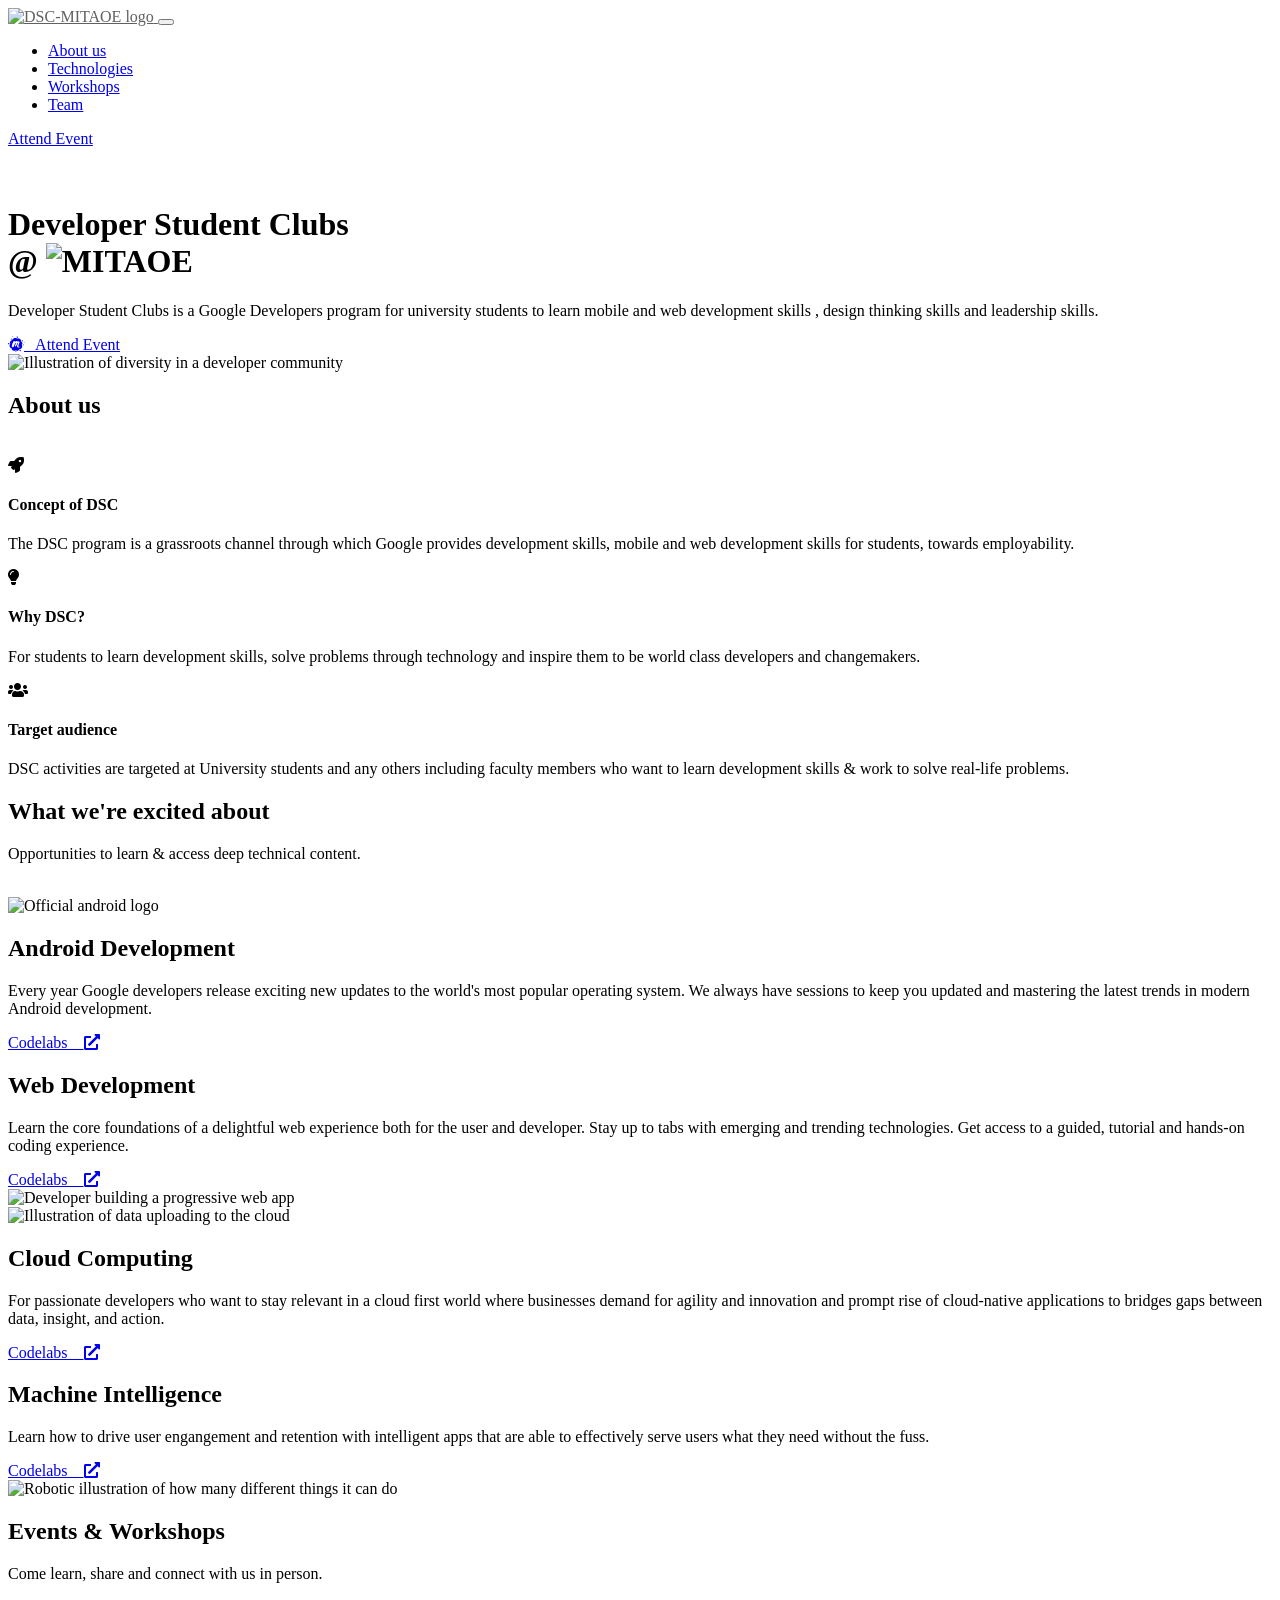
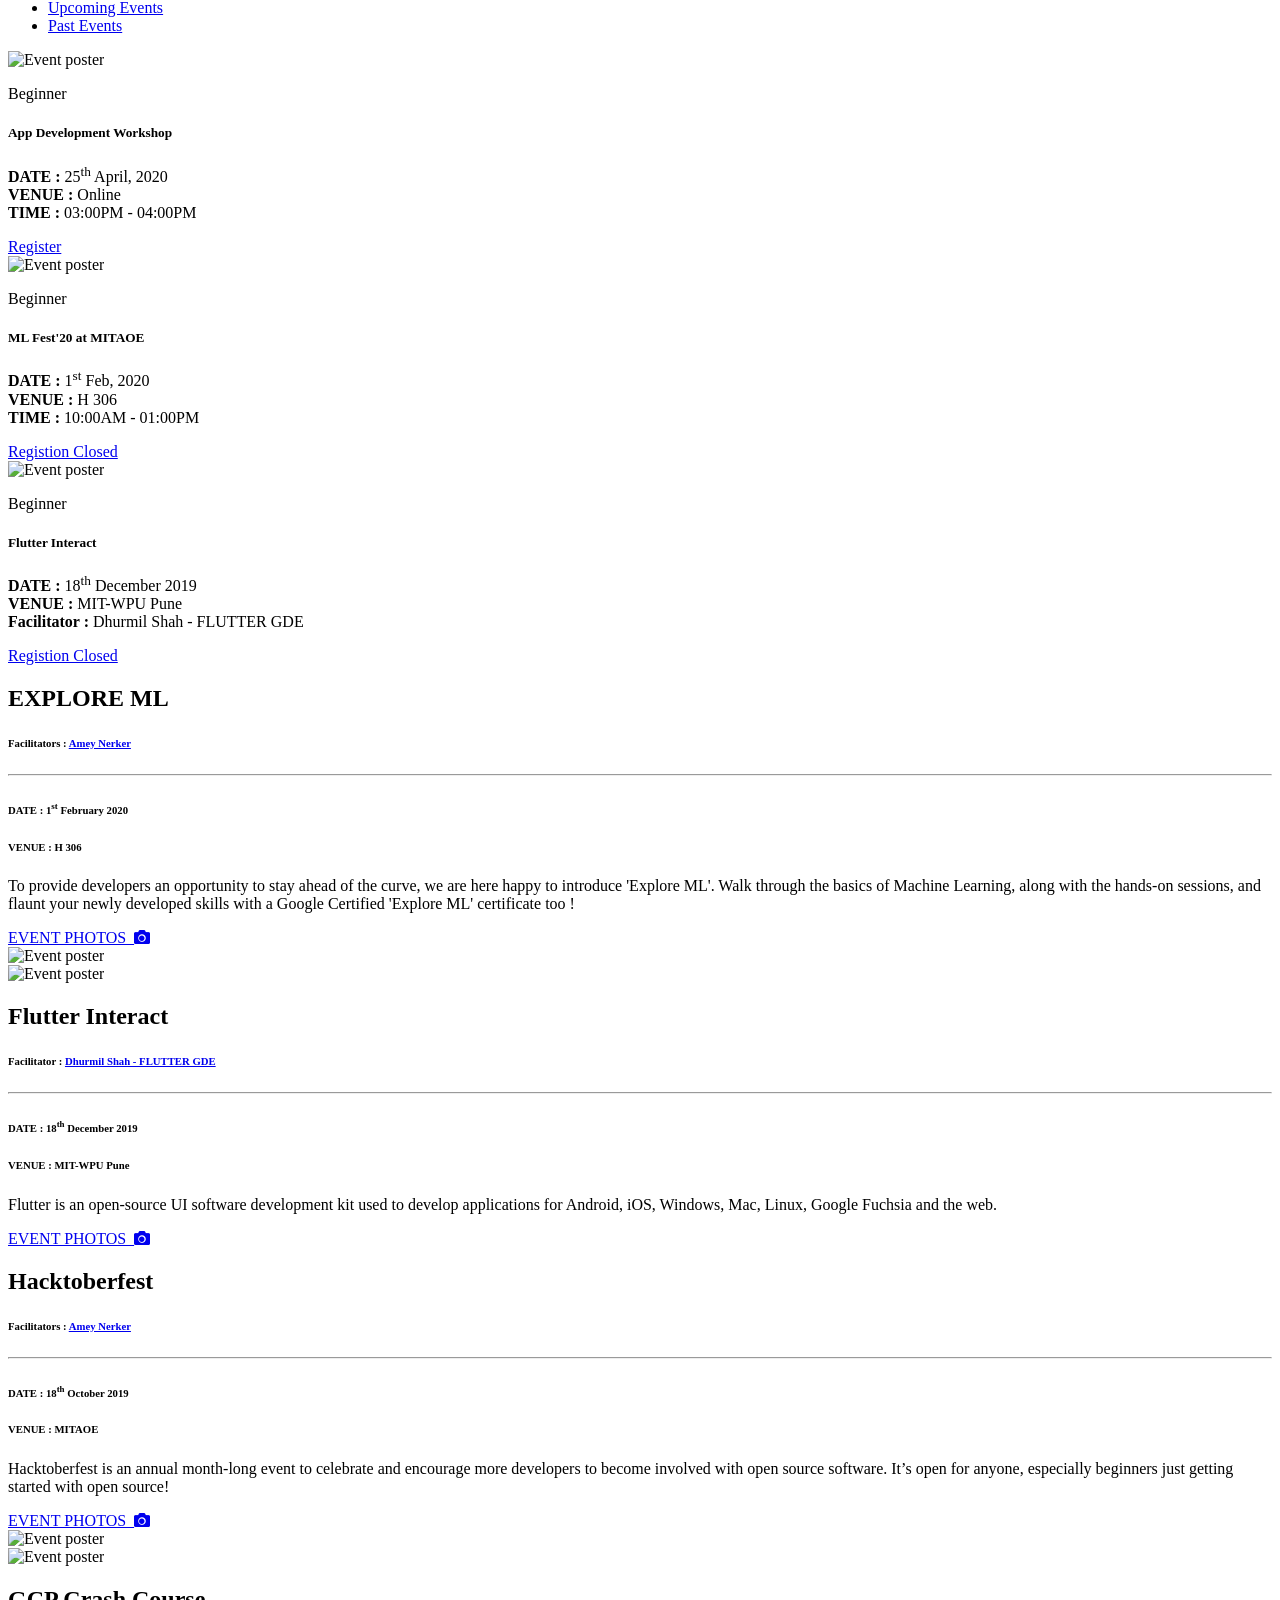
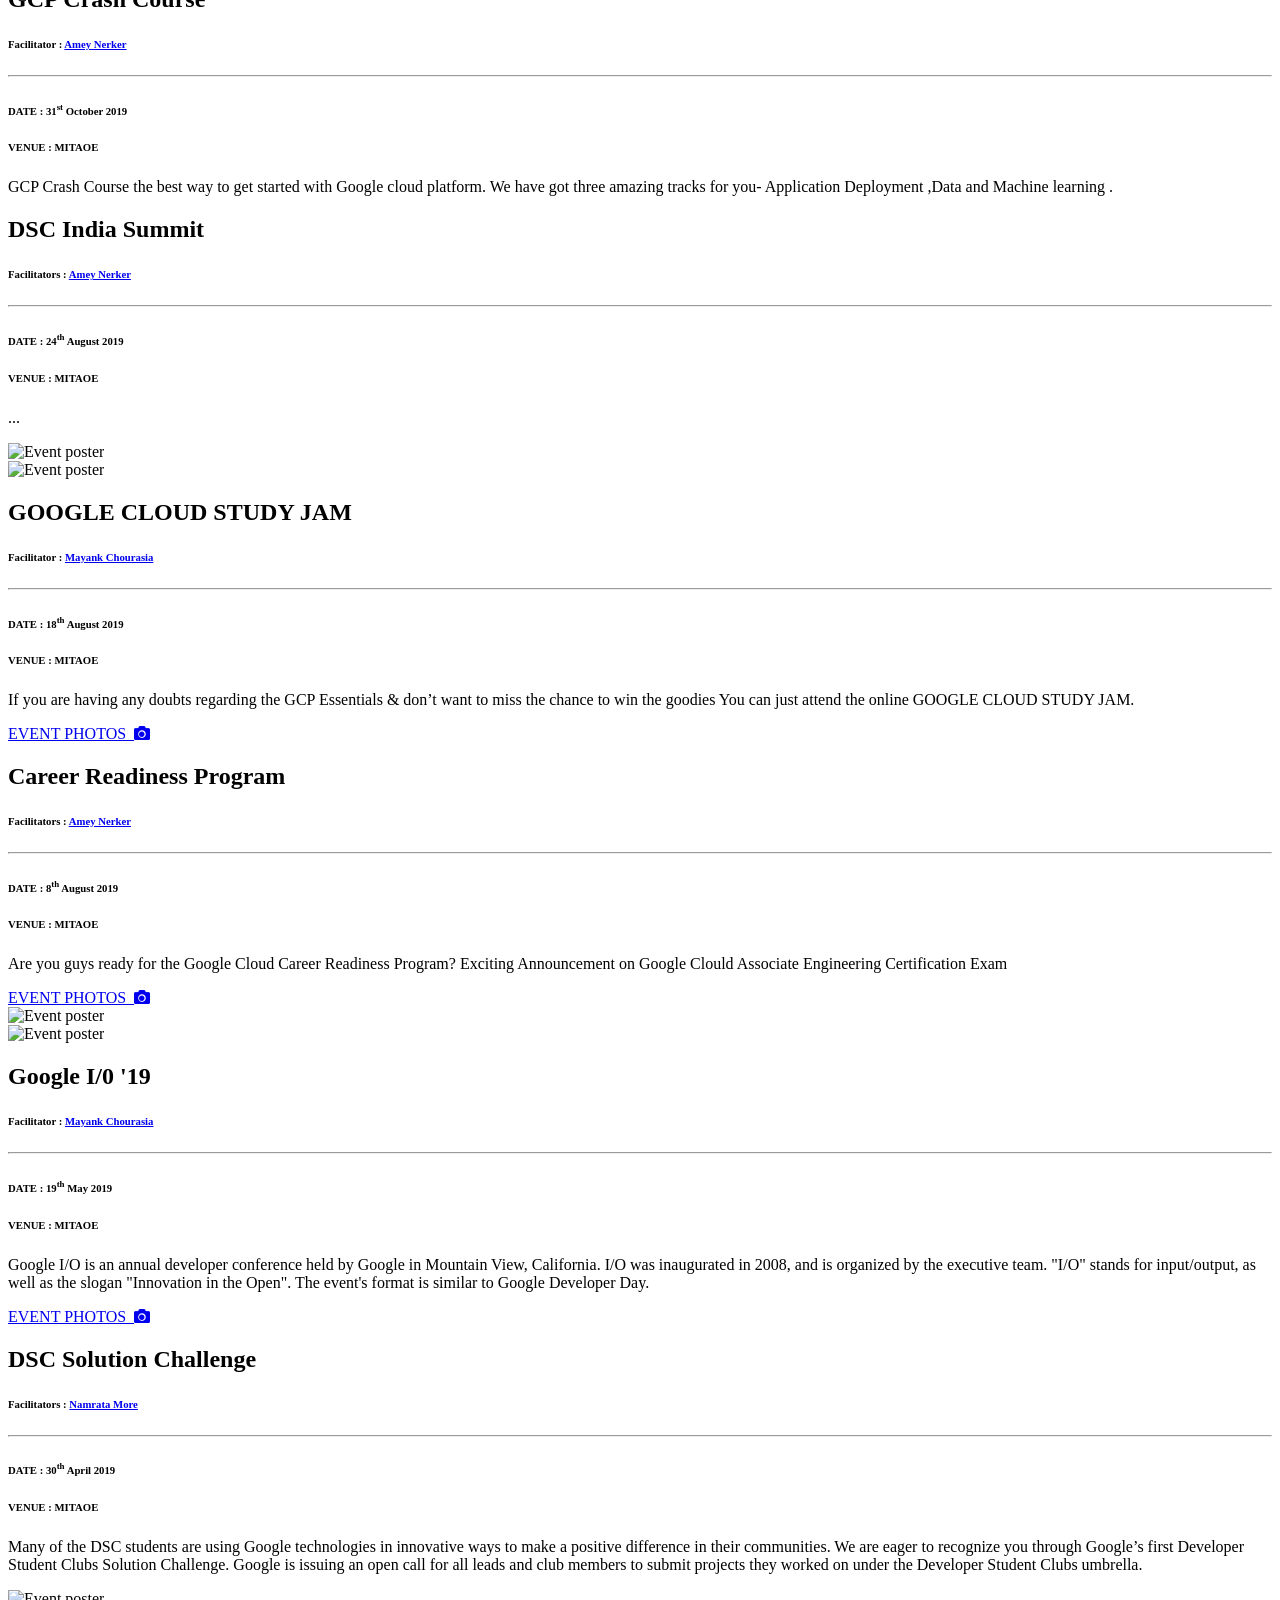
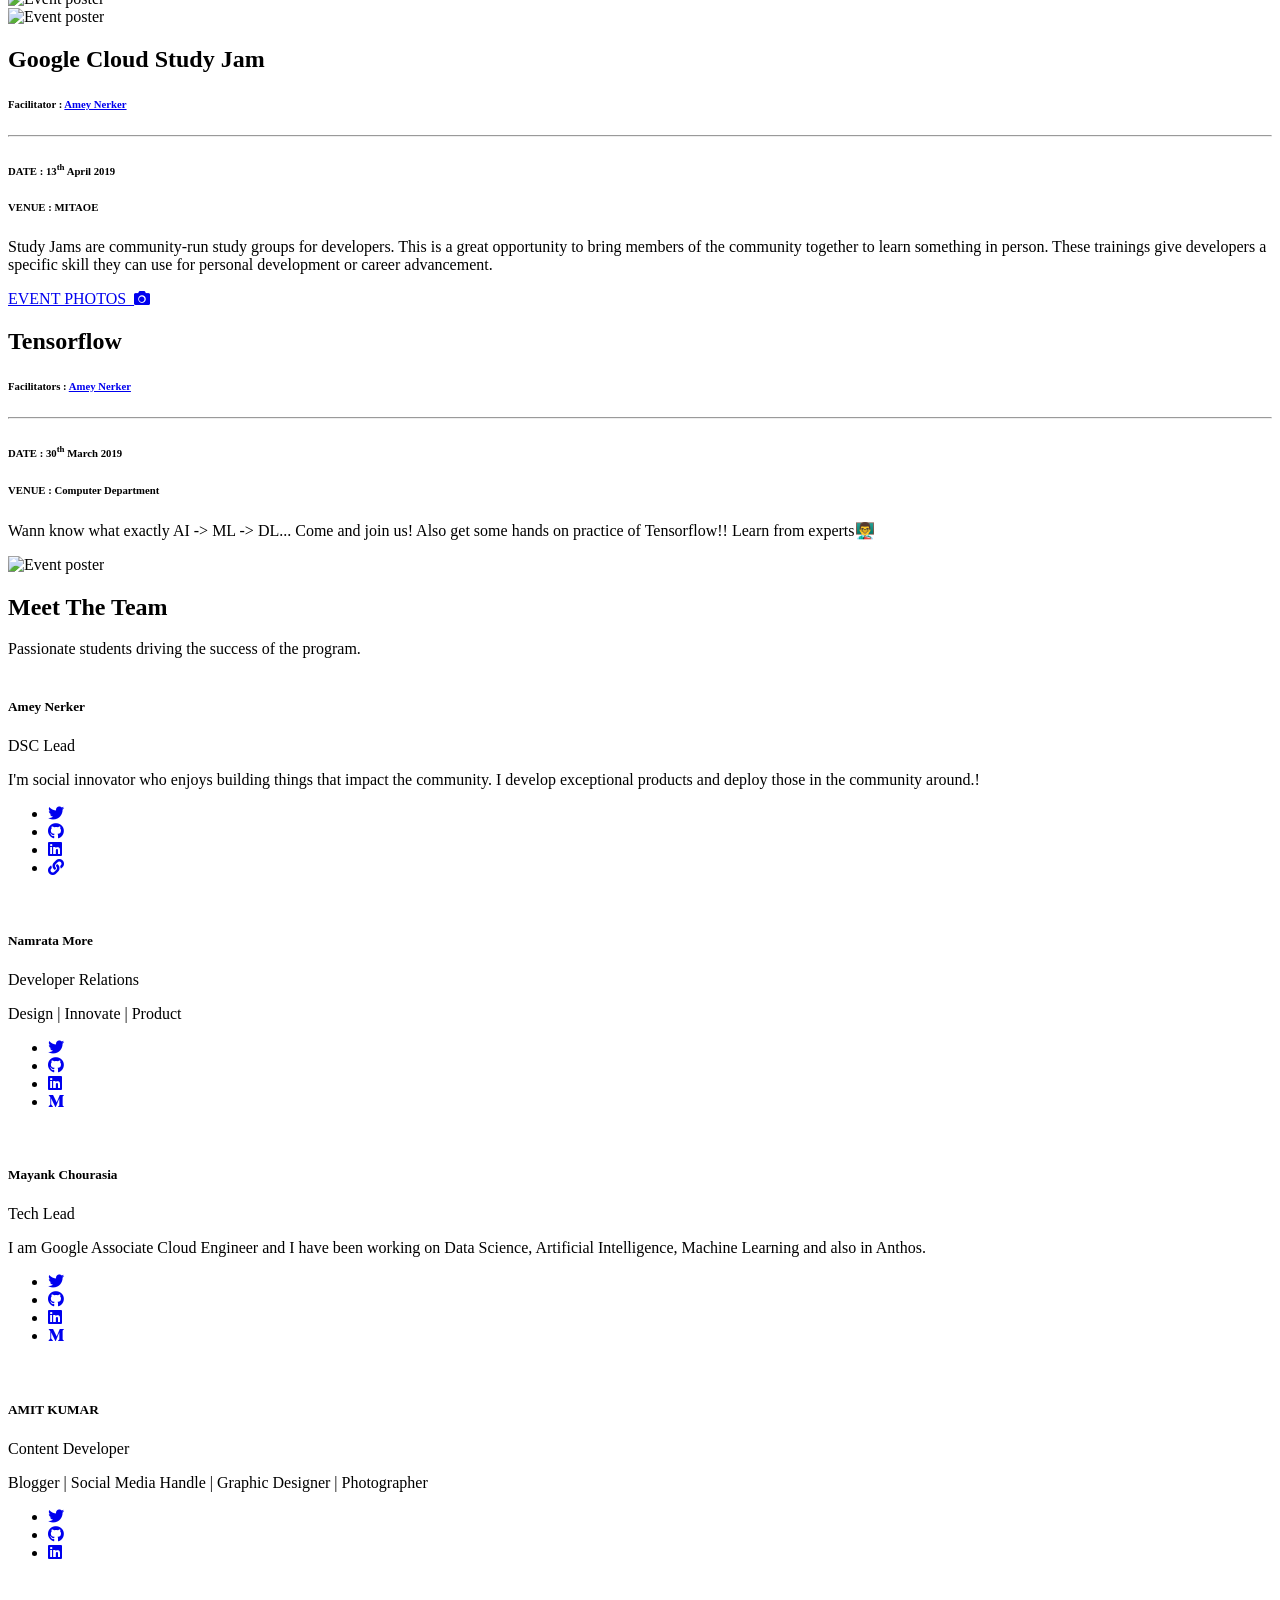
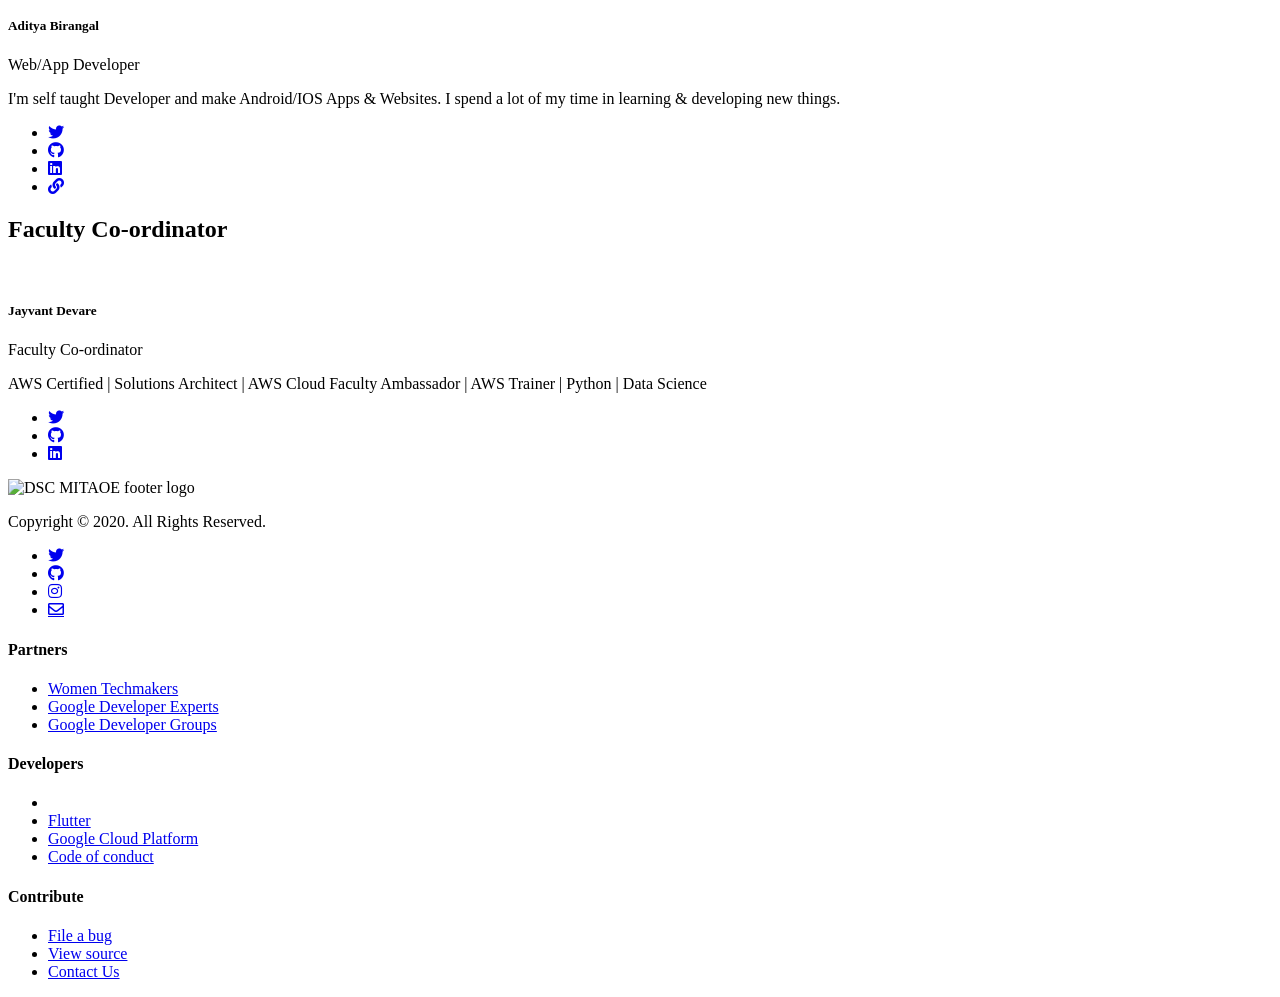
==== index.html @ f7f891f9 "Update index.html" ====
<!DOCTYPE html>
<html lang="en">
<head>
    <meta charset="UTF-8">
    <meta http-equiv="X-UA-Compatible" content="ie=edge">
    <title>DSC - MITAOE</title>
    <meta name="viewport" content="width=device-width, initial-scale=1.0">
    <meta name="author" content="DSC MITAOE"/>
    <meta name="description"
          content="Developer Student Clubs (DSC) is a Google Developers program for university students to learn mobile and web development skills.">
    <meta name="keywords"
          content="dsc, MITAOE, google developers, DSC MITAOE"/>
    <link href="css/ionicons.min.css" rel="stylesheet">
    <link rel="manifest" href="manifest.json">
    <meta name="theme-color" content="#2F5BE7"/>
    <link rel="apple-touch-icon" sizes="144x144" href="/images/apple-touch-icon.png">
    <link rel="icon" type="image/png" sizes="32x32" href="/images/favicon-32x32.png">
    <link rel="icon" type="image/png" sizes="16x16" href="/images/favicon-16x16.png">
    <link rel="manifest" href="manifest.json"/>
    <link rel="mask-icon" href="/images/safari-pinned-tab.svg" color="#00a300">
    <link rel="shortcut icon" href="/images/favicon.ico">
    <meta name="msapplication-TileColor" content="#2d89ef">
    <meta name="msapplication-config" content="/images/browserconfig.xml">
    <meta name="theme-color" content="#ffffff">
    <link rel="stylesheet" href="css/responsive.css">
    <link rel="stylesheet" href="css/owl.carousel.min.css">
    <link rel="stylesheet" href="css/bootstrap.min.css">
    <link rel="dns-prefetch" href="https://docs.google.com">
    <link href="https://fonts.googleapis.com/css?family=Noto+Sans|Roboto:300,400,500,700" rel="stylesheet">
    <link href='https://fonts.googleapis.com/css?family=Google+Sans:400,500,700|Material+Icons' rel='stylesheet' type='text/css'>
    <link rel="stylesheet" href="https://use.fontawesome.com/releases/v5.2.0/css/all.css" integrity="sha384-hWVjflwFxL6sNzntih27bfxkr27PmbbK/iSvJ+a4+0owXq79v+lsFkW54bOGbiDQ" crossorigin="anonymous">
    <link rel="stylesheet" href="css/styles.css">
    <link rel="stylesheet" href="css/responsive.css">


    
<!--ChatBot-->
<script async>(function(w, d) { w.CollectId = "5e8cd6607a347f20caa8775f"; var h = d.head || d.getElementsByTagName("head")[0]; var s = d.createElement("script"); s.setAttribute("type", "text/javascript"); s.setAttribute("src", "https://collectcdn.com/launcher.js"); h.appendChild(s); })(window, document);</script>


</head>

<body class="x-hidden has-sticky-header">
<nav class="navbar navbar-expand-lg fixed-top custom-menu custom-menu__light">
    <div class="container">
        <a class="navbar-brand nav-logo" style="color: #606060" href="index.html">
            <img id="logo_img" data-src="images/DSCMITAOE.png" height="40" class ="nav-logo" alt="DSC-MITAOE logo">
        </a>
        <button class="navbar-toggler" type="button" data-toggle="collapse" data-target="#navbarSupportedContent"
                aria-controls="navbarSupportedContent"
                aria-expanded="false" aria-label="Toggle navigation">
        <span class="menu-icon__circle">
        </span>
            <span class="menu-icon">
          <span class="menu-icon__bar"></span>
          <span class="menu-icon__bar"></span>
          <span class="menu-icon__bar"></span>
        </span>
        </button>
        <div class="collapse navbar-collapse" id="navbarSupportedContent">
            <ul class="navbar-nav ml-lg-auto">
                <li class="nav-item active">
                    <a class="nav-link" href="#overview">About us
                        <span class="sr-only">(current)</span>
                    </a>
                </li>
                <li class="nav-item"><a href="#technologies" class="nav-link">Technologies</a></li>
                <li class="nav-item"><a href="#workshops" class="nav-link">Workshops</a></li>
                <li class="nav-item"><a href="#team" class="nav-link">Team</a></li>
            </ul>
            <div class="custom-menu__right">
                <a href="https://bit.ly/flutterdscmitaoe" class="event-btn" rel="noreferrer" target="_blank">Attend Event</a>
            </div>
        </div>
    </div>
</nav>

<header id="hero" class="hero">
    <div class="container">
        <div class="row align-items-center">
            <div class="col-12 col-sm-6">
                <div class="hero-content">
                    <div class="hero-title__group">
                        <div class="hero-title">
                            <h1 class="zuri"><br>Developer Student Clubs<br>@ <img data-src="images/MIT-LOGO.png" class="img-fluid" alt="MITAOE" width="50%"
                                height="50%"></h1>
                        </div>
                        <div class="Hero--Subtitle">
                            <p class="lead">Developer Student Clubs is a
                                <first-letter>G</first-letter><third-letter>o</third-letter><second-letter>o</second-letter><first-letter>g</first-letter><forth-letter>l</forth-letter><third-letter>e</third-letter>
                                    Developers program for university students to learn<second-letter> mobile </second-letter> and
                                <first-letter>web development skills</first-letter> , <third-letter>design thinking skills</third-letter>
                                and     <forth-letter>leadership skills.</forth-letter>
                            </p>
                        </div>
                    </div>
                    <a href="https://bit.ly/flutterdscmitaoe" class="hero-button" target="_blank" rel="noopener"><i class="fab fa-meetup"></i> &nbsp; Attend Event</a>
                </div>
            </div>
            <div class="col-12 col-sm-5 ml-auto">
                <div class="hero-figure">
                    <img data-src="images/assets/diversity.png" class="img-fluid w-100"
                         alt="Illustration of diversity in a developer community">
                </div>
            </div>
        </div>
    </div>
</header>

<section id="overview" class="section-spacer bg-very__gray">
    <div class="container">
            <header class="section-header text-center">
                    <h2 class="section-title">About us</h2>
                    <br>
                </header>
        <div class="row">
            <div class="col-md-4 col-12">
                <div class="feature-card">
                    <div class="feature-card__body">
                        <i class="fas fa-rocket ghost-blue"></i>
                        <h4 class="feature-title">Concept of DSC</h4>
                        <p>The DSC program is a grassroots channel through which Google provides development skills, mobile and web development skills for students, towards employability.
                        </p>
                    </div>
                </div>
            </div>
            <div class="col-md-4 col-12">
                <div class="feature-card">
                    <div class="feature-card__body">
                        <i class="fas fa-lightbulb ghost-green"></i>
                        <h4 class="feature-title">Why DSC?</h4>
                        <p>For students to learn development skills, solve problems through technology
                            and inspire them to be world class developers and changemakers.
                        </p>
                    </div>
                </div>
            </div>
            <div class="col-md-4 col-12">
                <div class="feature-card m-0">
                    <div class="feature-card__body">
                        <i class="fas fa-users ghost-red"></i>
                        <h4 class="feature-title">Target audience</h4>
                        <p>DSC activities are targeted at University students and any others
                            including faculty members who want to learn development skills &amp; work to solve real-life problems.</p>
                    </div>
                </div>
            </div>
        </div>
    </div>
</section>

<section id="technologies" class="section-spacer">
    <div class="container">
        <header class="section-header text-center">
            <h2 class="section-title">What we're excited about</h2>
            <p class="section-subtitle">Opportunities to learn & access deep technical content.</p>
            <br>
        </header>
        <div class="row align-items-center">
            <div class="col-sm-6">
                <div class="feature-list-image">
                    <img data-src="images/assets/technologies/android.png" class="img-fluid" alt="Official android logo" width="100%"
                         height="50%">
                </div>
            </div>
            <div class="col-sm-5 ml-auto">
                <div class="feature-list-wrapper">
                    <div class="content-header">
                        <h2 class="content-title">Android Development</h2>
                        <p>Every year Google developers release exciting new updates to the world's most popular
                            operating system.
                            We always have sessions to keep you updated and mastering the latest trends in modern
                            Android development.</p>
                    </div>
                    <a href="https://codelabs.developers.google.com/?cat=Android" class="hero-button" target="_blank" rel="noreferrer">Codelabs &nbsp; &nbsp;<i class="fas fa-external-link-alt"></i></a>
                </div>
            </div>
        </div>
    </div>
</section>
<section class="section-spacer bg-very__gray">
    <div class="container">
        <div class="row flex-column-reverse flex-sm-row align-items-cengit ter">
            <div class="col-sm-5 mr-auto">
                <div class="feature-list-wrapper">
                    <div class="content-header">
                        <h2 class="content-title">Web Development</h2>
                        <p>Learn the core foundations of a delightful web experience both for the user and developer.
                            Stay up to tabs
                            with emerging and trending technologies. Get access to a guided, tutorial and hands-on
                            coding experience.
                        </p>
                    </div>
                    <a href="https://codelabs.developers.google.com/?cat=Web" class="hero-button" target="_blank" rel="noreferrer">Codelabs &nbsp; &nbsp;<i class="fas fa-external-link-alt"></i></a>
                </div>
            </div>
            <div class="col-sm-6">
                <div class="feature-list-image">
                    <img data-src="images/assets/technologies/web.png" alt="Developer building a progressive web app" class="img-fluid" height="60%"
                         width="90%">
                </div>
            </div>
        </div>
    </div>
</section>
<section id="hip" class="section-spacer">
    <div class="container">
        <div class="row align-items-center">
            <div class="col-sm-6">
                <div class="feature-list-image">
                    <img data-src="images/assets/technologies/cloud.png" class="img-fluid" alt="Illustration of data uploading to the cloud" width="90%">
                </div>
            </div>
            <div class="col-sm-5 ml-auto">
                <div class="feature-list-wrapper">
                    <div class="content-header">
                        <h2 class="content-title">Cloud Computing</h2>
                        <p>For passionate developers who want to stay relevant in a cloud first world where businesses demand for agility and
                            innovation and prompt rise of cloud-native applications to
                            bridges gaps between data, insight, and action.</p>
                    </div>
                    <a href="https://codelabs.developers.google.com/?cat=Cloud"  class="hero-button" target="_blank" rel="noreferrer">Codelabs &nbsp; &nbsp;<i class="fas fa-external-link-alt"></i></a>
                </div>
            </div>
        </div>
    </div>
</section>

<section class="section-spacer bg-very__gray">
    <div class="container">
        <div class="row flex-column-reverse flex-sm-row align-items-cengit ter">
            <div class="col-sm-5 mr-auto">
                <div class="feature-list-wrapper">
                    <div class="content-header">
                        <h2 class="content-title">Machine Intelligence</h2>
                        <p>Learn how to drive user engangement and retention with intelligent apps that are able to
                            effectively serve users what they need without the fuss.
                        </p>
                    </div>
                    <a href="https://codelabs.developers.google.com/?cat=TensorFlow"  class="hero-button" target="_blank" rel="noreferrer">Codelabs &nbsp; &nbsp;<i class="fas fa-external-link-alt"></i></a>
                </div>
            </div>
            <div class="col-sm-6">
                <div class="feature-list-image">
                    <img data-src="images/assets/technologies/mi.png" class="img-fluid" alt="Robotic illustration of how many different things it can do" height="60%"
                         width="90%">
                </div>
            </div>
        </div>
    </div>
</section>


<!--Events & Workshops-->
<section id="workshops" class="section-spacer workshops-section">
    <div class="container">
        <header class="section-header text-center">
            <h2 class="section-title">Events & Workshops</h2>
            <p class="section-subtitle">Come learn, share and connect with us in person.</p>
        </header>

        <div class="workshops-type-switch">
            <ul class="nav nav-pills justify-content-center js-tabs">
                <li class="nav-item">
                    <a class="nav-link active" href="#upcoming">Upcoming Events</a>
                </li>
                <li class="nav-item">
                    <a class="nav-link" href="#past">Past Events</a>
                </li>
            </ul>
        </div>
        <div class="tab-content">
            <div class="tab-pane active" id="upcoming" role="tabpanel" aria-labelledby="upcoming">
                <!--Upcoming events-->
                <div class="row">

                    <div class="col-md-4 col-12">
                        <div class="card event-card">
                            <img class="card-img-top" data-src="images/assets/events/FlutterWorkshop.png" alt="Event poster">
                            <div class="card-body">
                                <p class="tagging intermediate float-right">Beginner</p>
                                <h5 class="card-title">App Development Workshop</h5>
                                <p class="card-text">
                                    <strong>DATE :</strong> 25<sup>th</sup> April, 2020 <br>
                                    <strong>VENUE :</strong> Online<br>
                                    <strong>TIME :</strong> 03:00PM - 04:00PM
                                </p>
                                <a href="https://bit.ly/flutterdscmitaoe" target="_blank" class="button float-right">Register</a>
                            </div>
                        </div>
                    </div>

                    <div class="col-md-4 col-12">
                        <div class="card event-card">
                            <img class="card-img-top" data-src="images/assets/events/ML.png" alt="Event poster">
                            <div class="card-body">
                                <p class="tagging intermediate float-right">Beginner</p>
                                <h5 class="card-title">ML Fest'20 at MITAOE</h5>
                                <p class="card-text">
                                    <strong>DATE :</strong> 1<sup>st</sup> Feb, 2020 <br>
                                    <strong>VENUE :</strong> H 306<br>
                                    <strong>TIME :</strong> 10:00AM - 01:00PM
                                </p>
                                <a href="CurrentEvent.html" target="_blank" class="button float-right">Registion Closed</a>
                            </div>
                        </div>
                    </div>

                    <div class="col-md-4 col-12">
                        <div class="card event-card">
                            <img class="card-img-top" data-src="images/assets/events/Flutter.png" alt="Event poster">
                            <div class="card-body">
                                <p class="tagging intermediate float-right">Beginner</p>
                                <h5 class="card-title">Flutter Interact</h5>
                                <p class="card-text">
                                    <strong>DATE :</strong> 18<sup>th</sup> December 2019<br>
                                    <strong>VENUE :</strong> MIT-WPU Pune<br>
                                    <strong>Facilitator :</strong> Dhurmil Shah - FLUTTER GDE
                                </p>
                                <a href="CurrentEvent.html" target="_blank" class="button float-right">Registion Closed</a>
                            </div>
                        </div>
                    </div>

                </div>
            </div>


            <!--Past events-->
            <div class="tab-pane" id="past" role="tabpanel" aria-labelledby="past">

                <section id="hi" class="section-spacer bg-very__gray">
                    <div class="container">
                        <div class="row align-items-center">
                            <div class="col-sm-5 ml-auto">
                                <div class="feature-list-wrapper">
                                    <div class="content-header">
                                        <h2 class="content-title">EXPLORE ML</h2>
                                        <h6>Facilitators : <a href="#">Amey Nerker</a></h6>
                                        <hr>
                                        <h6>DATE : 1<sup>st</sup> February 2020</h6>
                                        <h6>VENUE : H 306</h6>
                                        <p>To provide developers an opportunity to stay ahead of the curve, we are here happy to introduce 'Explore ML'.
                                            Walk through the basics of Machine Learning, along with the hands-on
                                            sessions, and flaunt your newly developed skills with a Google Certified 'Explore ML' certificate too !</p>
                                    </div>
                                    <a href="https://drive.google.com/open?id=13ZBnCrgvoc5arRthpe8AmTfu0zbIH427" class="past-event" target="_blank" rel="noopener">EVENT PHOTOS&nbsp;&nbsp;<i class="fas fa-camera"></i></a>
                                </div>
                            </div>
                            <div class="col-sm-6">
                                <img class="card-img-top" data-src="images/assets/events/ML.png" alt="Event poster">
                                </div>
                        </div>
                    </div>
                </section>

                <section class="section-spacer">
                    <div class="container">
                        <div class="row flex-column-reverse flex-sm-row align-items-cengit ter">
                            <div class="col-sm-6">
                                <div class="feature-list-image">
                                    <img class="card-img-top" data-src="images/assets/events/Flutter.png" alt="Event poster">
                                </div>
                            </div>
                            <div class="col-sm-5 mr-auto">
                                <div class="feature-list-wrapper">
                                    <div class="content-header">
                                        <h2 class="content-title">Flutter Interact</h2>
                                        <h6>Facilitator : <a href="#">Dhurmil Shah - FLUTTER GDE</a></h6>
                                        <hr>
                                        <h6>DATE : 18<sup>th</sup> December 2019</h6>
                                        <h6>VENUE : MIT-WPU Pune</h6>
                                        <p>Flutter is an open-source UI software development kit used to develop applications for Android, iOS, Windows, Mac, Linux, Google Fuchsia and the web.</p>
                                    </div>
                                    <a href="https://drive.google.com/open?id=1nvPqaYJhmNaYPpS1XFli0G4YbN9nZd-m" class="past-event" target="_blank" rel="noopener">EVENT PHOTOS&nbsp;&nbsp;<i class="fas fa-camera"></i></a>

                                </div>
                            </div>
                        </div>
                    </div>
                </section>

                <section id="hi" class="section-spacer bg-very__gray">
                    <div class="container">
                        <div class="row align-items-center">
                            <div class="col-sm-5 ml-auto">
                                <div class="feature-list-wrapper">
                                    <div class="content-header">
                                        <h2 class="content-title">Hacktoberfest</h2>
                                        <h6>Facilitators : <a href="#">Amey Nerker</a></h6>
                                        <hr>
                                        <h6>DATE : 18<sup>th</sup> October 2019</h6>
                                        <h6>VENUE : MITAOE</h6>
                                        <p>Hacktoberfest is an annual month-long event to celebrate and encourage more developers to become involved with open source software. It’s open for anyone, especially beginners just getting started with open source!</p>
                                    </div>
                                    <a href="https://drive.google.com/drive/folders/1-bM0ZxMF53TZeBbxFEMAt-UV8YC7Uygy?usp=sharing" class="past-event" target="_blank" rel="noopener">EVENT PHOTOS&nbsp;&nbsp;<i class="fas fa-camera"></i></a>
                                </div>
                            </div>
                            <div class="col-sm-6">
                                <img class="card-img-top" data-src="images/assets/events/octo.png" alt="Event poster">
                                </div>
                        </div>
                    </div>
                </section>

                <section class="section-spacer">
                    <div class="container">
                        <div class="row flex-column-reverse flex-sm-row align-items-cengit ter">
                            <div class="col-sm-6">
                                <div class="feature-list-image">
                                    <img class="card-img-top" data-src="images/assets/events/gcp.png" alt="Event poster">
                                </div>
                            </div>
                            <div class="col-sm-5 mr-auto">
                                <div class="feature-list-wrapper">
                                    <div class="content-header">
                                        <h2 class="content-title">GCP Crash Course</h2>
                                        <h6>Facilitator : <a href="#">Amey Nerker</a></h6>
                                        <hr>
                                        <h6>DATE : 31<sup>st</sup> October 2019</h6>
                                        <h6>VENUE : MITAOE</h6>
                                        <p>GCP Crash Course the best way to get started with Google cloud platform. We have got three amazing tracks for you- Application Deployment ,Data and Machine learning .</p>
                                    </div>
                                </div>
                            </div>
                        </div>
                    </div>
                </section>

                <section id="hi" class="section-spacer bg-very__gray">
                    <div class="container">
                        <div class="row align-items-center">
                            <div class="col-sm-5 ml-auto">
                                <div class="feature-list-wrapper">
                                    <div class="content-header">
                                        <h2 class="content-title">DSC India Summit</h2>
                                        <h6>Facilitators : <a href="#">Amey Nerker</a></h6>
                                        <hr>
                                        <h6>DATE : 24<sup>th</sup> August 2019</h6>
                                        <h6>VENUE : MITAOE</h6>
                                        <p>...</p>
                                    </div>
                                </div>
                            </div>
                            <div class="col-sm-6">
                                <img class="card-img-top" data-src="images/assets/events/IndiaSummit.png" alt="Event poster">
                                </div>
                        </div>
                    </div>
                </section>

                <section class="section-spacer">
                    <div class="container">
                        <div class="row flex-column-reverse flex-sm-row align-items-cengit ter">
                            <div class="col-sm-6">
                                <div class="feature-list-image">
                                    <img class="card-img-top" data-src="images/assets/events/Clould.png" alt="Event poster">
                                </div>
                            </div>
                            <div class="col-sm-5 mr-auto">
                                <div class="feature-list-wrapper">
                                    <div class="content-header">
                                        <h2 class="content-title">GOOGLE CLOUD STUDY JAM</h2>
                                        <h6>Facilitator : <a href="#">Mayank Chourasia</a></h6>
                                        <hr>
                                        <h6>DATE : 18<sup>th</sup> August 2019</h6>
                                        <h6>VENUE : MITAOE</h6>
                                        <p>If you are having any doubts regarding the GCP Essentials & don’t want to miss the chance to win the goodies You can just attend the online GOOGLE CLOUD STUDY JAM.</p>
                                    </div>
                                    <a href="https://drive.google.com/open?id=1UZ76L_84otieUVEptz7GEXmVC8jep994" class="past-event" target="_blank" rel="noopener">EVENT PHOTOS&nbsp;&nbsp;<i class="fas fa-camera"></i></a>
                                </div>
                            </div>
                        </div>
                    </div>
                </section>

                <section id="hi" class="section-spacer bg-very__gray">
                    <div class="container">
                        <div class="row align-items-center">
                            <div class="col-sm-5 ml-auto">
                                <div class="feature-list-wrapper">
                                    <div class="content-header">
                                        <h2 class="content-title">Career Readiness Program</h2>
                                        <h6>Facilitators : <a href="#">Amey Nerker</a></h6>
                                        <hr>
                                        <h6>DATE : 8<sup>th</sup> August 2019</h6>
                                        <h6>VENUE : MITAOE</h6>
                                        <p>Are you guys ready for the Google Cloud Career Readiness Program?
                                            Exciting Announcement on Google Clould Associate Engineering Certification Exam
                                        </p>
                                    </div>
                                    <a href="https://drive.google.com/open?id=1EU-uj6pVkQjpJKBeMp3yddRVCY8q3wAZ" class="past-event" target="_blank" rel="noopener">EVENT PHOTOS&nbsp;&nbsp;<i class="fas fa-camera"></i></a>
                                </div>
                            </div>
                            <div class="col-sm-6">
                                <img class="card-img-top" data-src="images/assets/events/CRP.png" alt="Event poster">
                                </div>
                        </div>
                    </div>
                </section>

                <section class="section-spacer">
                    <div class="container">
                        <div class="row flex-column-reverse flex-sm-row align-items-cengit ter">
                            <div class="col-sm-6">
                                <div class="feature-list-image">
                                    <img class="card-img-top" data-src="images/assets/events/Google_Extended.png" alt="Event poster">
                                </div>
                            </div>
                            <div class="col-sm-5 mr-auto">
                                <div class="feature-list-wrapper">
                                    <div class="content-header">
                                        <h2 class="content-title">Google I/0 '19</h2>
                                        <h6>Facilitator : <a href="#">Mayank Chourasia</a></h6>
                                        <hr>
                                        <h6>DATE : 19<sup>th</sup> May 2019</h6>
                                        <h6>VENUE : MITAOE</h6>
                                        <p>Google I/O is an annual developer conference held by Google in Mountain View, California. I/O was inaugurated in 2008, and is organized by the executive team. "I/O" stands for input/output, as well as the slogan "Innovation in the Open". The event's format is similar to Google Developer Day.</p>
                                    </div>
                                    <a href="https://drive.google.com/open?id=1COXcqJWXGNrf-iBTVht0ax5Rsk-WIsTG" class="past-event" target="_blank" rel="noopener">EVENT PHOTOS&nbsp;&nbsp;<i class="fas fa-camera"></i></a>
                                </div>
                            </div>
                        </div>
                    </div>
                </section>

                <section id="hi" class="section-spacer bg-very__gray">
                    <div class="container">
                        <div class="row align-items-center">
                            <div class="col-sm-5 ml-auto">
                                <div class="feature-list-wrapper">
                                    <div class="content-header">
                                        <h2 class="content-title">DSC Solution Challenge</h2>
                                        <h6>Facilitators : <a href="#">Namrata More</a></h6>
                                        <hr>
                                        <h6>DATE : 30<sup>th</sup> April 2019</h6>
                                        <h6>VENUE : MITAOE</h6>
                                        <p>Many of the DSC students are using Google technologies in innovative ways to make a positive difference in their communities.
                                            We are eager to recognize you through Google’s first
                                            Developer Student Clubs Solution Challenge.
                                            Google is issuing an open call for all leads and club members to submit projects they worked on under the Developer Student Clubs umbrella. </p>
                                    </div>
                                </div>
                            </div>
                            <div class="col-sm-6">
                                <img class="card-img-top" data-src="images/assets/events/Solution.png" alt="Event poster">
                                </div>
                        </div>
                    </div>
                </section>

                <section class="section-spacer">
                    <div class="container">
                        <div class="row flex-column-reverse flex-sm-row align-items-cengit ter">
                            <div class="col-sm-6">
                                <div class="feature-list-image">
                                    <img class="card-img-top" data-src="images/assets/events/JAM.png" alt="Event poster">
                                </div>
                            </div>
                            <div class="col-sm-5 mr-auto">
                                <div class="feature-list-wrapper">
                                    <div class="content-header">
                                        <h2 class="content-title">Google Cloud Study Jam</h2>
                                        <h6>Facilitator : <a href="#">Amey Nerker</a></h6>
                                        <hr>
                                        <h6>DATE : 13<sup>th</sup> April 2019</h6>
                                        <h6>VENUE : MITAOE</h6>
                                        <p>Study Jams are community-run study groups for developers. This is a great opportunity to bring members of the community together to learn something in person. These trainings give developers a specific skill they can use for personal development or career advancement.</p>
                                    </div>
                                    <a href="https://drive.google.com/open?id=1UZ76L_84otieUVEptz7GEXmVC8jep994" class="past-event" target="_blank" rel="noopener">EVENT PHOTOS&nbsp;&nbsp;<i class="fas fa-camera"></i></a>
                                </div>
                            </div>
                        </div>
                    </div>
                </section>

                <section id="hi" class="section-spacer bg-very__gray">
                    <div class="container">
                        <div class="row align-items-center">
                            <div class="col-sm-5 ml-auto">
                                <div class="feature-list-wrapper">
                                    <div class="content-header">
                                        <h2 class="content-title">Tensorflow</h2>
                                        <h6>Facilitators : <a href="#">Amey Nerker</a></h6>
                                        <hr>
                                        <h6>DATE : 30<sup>th</sup> March 2019</h6>
                                        <h6>VENUE : Computer Department</h6>
                                        <p>Wann know what exactly AI -> ML -> DL... Come and join us!
                                            Also get some hands on practice of Tensorflow!! Learn from experts👨‍🏫</p>
                                    </div>
                                </div>
                            </div>
                            <div class="col-sm-6">
                                <img class="card-img-top" data-src="images/assets/events/Tensor.png" alt="Event poster">
                                </div>
                        </div>
                    </div>
                </section>

            </div>
            
        </div>
    </div>
</section>

<!--Team-->
<section id="team" class="section-spacer team-section bg-very__gray">
    <div  class="container">
        <header class="text-center section-header">
            <h2 class="section-title">Meet The Team</h2>
            <span class="section-subtitle">Passionate students driving the success of the program.</span>
        </header>
         <div class="container-fluid">
            <div id="carouselExample" class="carouselPrograms carousel slide" data-ride="carousel" data-interval="false">
                <div class="carousel-inner row w-100 mx-auto" role="listbox">

            <div class="carousel-item col-md-4 col-15 active">
                <div class="card event-card">
                    <div class="card hovercard">
                        <div class="cardheader">

                        </div>
                        <div class="avatar">
                            <img alt="" data-src="images/assets/team/Amey2.png"
                                alt="lead avatar">
                        </div>
                        <div class="info">
                            <div class="title">
                                <h5>Amey Nerker</h5>
                                <p>DSC Lead</p>
                            </div>
                            <div class="desc">I'm social innovator who enjoys building things that impact the community. I develop exceptional products and deploy those in the community around.!
                        </div>
                        </div>
                        <div class="bottom">
                            <ul class="social-list__inline mt-10">
                                <li>
                                    <a href="https://twitter.com/ameyinvent" target="_blank" rel="noopener">
                                        <i class="fab fa-twitter"></i>
                                    </a>
                                </li>
                                <li>
                                    <a href="https://github.com/ameyinvent" target="_blank" rel="noopener">
                                        <i class="fab fa-github"></i>
                                    </a>
                                </li>
                                <li>
                                    <a href="https://www.linkedin.com/in/ameyinvent/" target="_blank" rel="noopener">
                                        <i class="fab fa-linkedin"></i>
                                    </a>
                                </li>
                                <li>
                                    <a href="https://ameyinvent.tech" target="_blank" rel="noopener">
                                        <i class="fas fa-link"></i>
                                    </a>
                                </li>
                            </ul>
                        </div>
                    </div>
                </div>
            </div>

            <div class="carousel-item col-md-4 col-15 active">
                <div class="card event-card">
                    <div class="card hovercard">
                        <div class="cardheader">

                        </div>
                        <div class="avatar">
                            <img alt="" data-src="images/assets/team/Namrata.png"
                                alt="relations avatar">
                        </div>
                        <div class="info">
                            <div class="title">
                                <h5>Namrata More</h5>
                                <p>Developer Relations</p>
                            </div>
                            <div class="desc">Design | Innovate | Product
                        </div>
                        </div>
                        <div class="bottom">
                            <ul class="social-list__inline mt-10">
                                <li>
                                    <a href="https://twitter.com/namratamore_nm" target="_blank" rel="noopener">
                                        <i class="fab fa-twitter"></i>
                                    </a>
                                </li>
                                <li>
                                    <a href="https://github.com/namratamore-nm" target="_blank" rel="noopener">
                                        <i class="fab fa-github"></i>
                                    </a>
                                </li>
                                <li>
                                    <a href="https://www.linkedin.com/in/namratamore/" target="_blank" rel="noopener">
                                        <i class="fab fa-linkedin"></i>
                                    </a>
                                </li>
                                <li>
                                    <a href="https://medium.com/@namrata.more" target="_blank" rel="noopener">
                                        <i class="fab fa-medium-m rounded-circle"></i>
                                    </a>
                                </li>
                            </ul>
                        </div>
                    </div>
                </div>
            </div>

            <div class="carousel-item col-md-4 col-15 active">
                <div class="card event-card">
                    <div class="card hovercard">
                        <div class="cardheader">

                        </div>
                        <div class="avatar">
                            <img alt="" data-src="images/assets/team/Mayank.png"
                                alt="Tech avatar">
                        </div>
                        <div class="info">
                            <div class="title">
                                <h5>Mayank Chourasia</h5>
                                <p>Tech Lead</p>
                            </div>
                            <div class="desc">I am Google Associate Cloud Engineer and I have been working on Data Science, Artificial Intelligence, Machine Learning and also in Anthos.
                        </div>
                        </div>
                        <div class="bottom">
                            <ul class="social-list__inline mt-10">
                                <li>
                                    <a href="https://twitter.com/ChourasiaMayank" target="_blank" rel="noopener">
                                        <i class="fab fa-twitter"></i>
                                    </a>
                                </li>
                                <li>
                                    <a href="https://github.com/mayankchourasia" target="_blank" rel="noopener">
                                        <i class="fab fa-github"></i>
                                    </a>
                                </li>
                                <li>
                                    <a href="https://www.linkedin.com/in/mayank-chourasia-38421a134/" target="_blank" rel="noopener">
                                        <i class="fab fa-linkedin"></i>
                                    </a>
                                </li>
                                <li>
                                    <a href="https://medium.com/@mayankchourasia2" target="_blank" rel="noopener">
                                        <i class="fab fa-medium-m rounded-circle"></i>
                                    </a>
                                </li>
                            </ul>
                        </div>
                    </div>
                </div>
            </div>

                </div>

                <div class="carousel-inner row w-100 mx-auto" role="listbox">

                <div class="carousel-item col-md-4 col-15 active">
                    <div class="card event-card">
                        <div class="card hovercard">
                            <div class="cardheader">
    
                            </div>
                            <div class="avatar">
                                <img alt="" data-src="images/assets/team/Amit1.png"
                                    alt="content avatar">
                            </div>
                            <div class="info">
                                <div class="title">
                                    <h5>AMIT KUMAR</h5>
                                    <p>Content Developer</p>
                                </div>
                                <div class="desc">Blogger | Social Media Handle | Graphic Designer | Photographer</div>
                            </div>
                            <div class="bottom">
                                <ul class="social-list__inline mt-10">
                                    <li>
                                        <a href="https://twitter.com/__omit_" target="_blank" rel="noopener">
                                            <i class="fab fa-twitter"></i>
                                        </a>
                                    </li>
                                    <li>
                                        <a href="https://github.com/iamitbhardwaj7" target="_blank" rel="noopener">
                                            <i class="fab fa-github"></i>
                                        </a>
                                    </li>
                                    <li>
                                        <a href="https://www.linkedin.com/in/iamitbhardwaj7" target="_blank" rel="noopener">
                                            <i class="fab fa-linkedin"></i>
                                        </a>
                                    </li>
                                </ul>
                            </div>
                        </div>
                    </div>
                </div>

                <div class="carousel-item col-md-4 col-15 active">
                    <div class="card event-card">
                        <div class="card hovercard">
                            <div class="cardheader">
    
                            </div>
                            <div class="avatar">
                                <img alt="" data-src="images/assets/team/Aditya.png"
                                    alt="content avatar">
                            </div>
                            <div class="info">
                                <div class="title">
                                    <h5>Aditya Birangal</h5>
                                    <p>Web/App Developer</p>
                                </div>
                                <div class="desc">I'm self taught Developer and make Android/IOS Apps & Websites. I spend a lot of my time in learning & developing new things.</div>
                            </div>
                            <div class="bottom">
                                <ul class="social-list__inline mt-10">
                                    <li>
                                        <a href="https://twitter.com/AdityaBirangal" target="_blank" rel="noopener">
                                            <i class="fab fa-twitter"></i>
                                        </a>
                                    </li>
                                    <li>
                                        <a href="https://github.com/AdityaBirangal" target="_blank" rel="noopener">
                                            <i class="fab fa-github"></i>
                                        </a>
                                    </li>
                                    <li>
                                        <a href="https://www.linkedin.com/in/adityabirangal" target="_blank" rel="noopener">
                                            <i class="fab fa-linkedin"></i>
                                        </a>
                                    </li>
                                    <li>
                                        <a href="https://birangal.com" target="_blank" rel="noopener">
                                            <i class="fas fa-link"></i>
                                        </a>
                                    </li>
                                </ul>
                            </div>
                        </div>
                    </div>
                </div>

                </div>
          </div>
      </div>
    </div>
</section>

<section id="team" class="section-spacer team-section bg-very__gray">
    <div  class="container">
        <header class="text-center section-header">
            <h2 class="section-title">Faculty Co-ordinator</h2>
        </header>
         <div class="container-fluid">
            <div id="carouselExample" class="carouselPrograms carousel slide" data-ride="carousel" data-interval="false">
                <div class="carousel-inner row w-100 mx-auto" role="listbox">

            <div class="carousel-item col-md-4 col-15 active">
                <div class="card event-card">
                    <div class="card hovercard">
                        <div class="cardheader">

                        </div>
                        <div class="avatar">
                            <img alt="" data-src="images/assets/team/Jayvant.png"
                                alt="lead avatar">
                        </div>
                        <div class="info">
                            <div class="title">
                                <h5>Jayvant Devare</h5>
                                <p>Faculty Co-ordinator</p>
                            </div>
                            <div class="desc">AWS Certified | Solutions Architect | AWS Cloud Faculty Ambassador | AWS Trainer | Python | Data Science
                        </div>
                        </div>
                        <div class="bottom">
                            <ul class="social-list__inline mt-10">
                                <li>
                                    <a href="https://twitter.com/jayvantdevare" target="_blank" rel="noopener">
                                        <i class="fab fa-twitter"></i>
                                    </a>
                                </li>
                                <li>
                                    <a href="https://github.com/JayvantDevare" target="_blank" rel="noopener">
                                        <i class="fab fa-github"></i>
                                    </a>
                                </li>
                                <li>
                                    <a href="https://www.linkedin.com/in/jayvant-devare-94309b3a/" target="_blank" rel="noopener">
                                        <i class="fab fa-linkedin"></i>
                                    </a>
                                </li>
                            </ul>
                        </div>
                    </div>
                </div>
            </div>
                </div>
          </div>
      </div>
    </div>
</section>

<footer class="section-spacer footer-section">
    <div class="container">
        <div class="row flex-column-reverse flex-sm-row flex-lg-row">
            <div class="col-md-4 col-12 text-center">
                <div class="footer-widget first-of-footer-widget">
                    <img data-src="images/DSCMITAOE.png" class="logo-sm mb-10" alt="DSC MITAOE footer logo">
                    <p>Copyright &copy; 2020. All Rights Reserved.</p>
                    <ul class="social-list__inline mt-10">
                        <li>
                            <a href="https://twitter.com/DSCMitaoe" target="_blank" rel="noopener">
                                <i class="fab fa-twitter"></i>
                            </a>
                        </li>
                        <li>
                            <a href="https://github.com/dscmitaoe" target="_blank" rel="noopener">
                                <i class="fab fa-github"></i>
                            </a>
                        </li>
                        <li>
                            <a href="https://www.instagram.com/dscmitaoe/"target="_blank" rel="noopener">
                                <i class="fab fa-instagram"></i>
                            </a>
                        </li>
                        <li>
                            <a href="mailto:dsc@mitaoe.ac.in" class="far fa-envelope"></a>
                        </li>
                    </ul>
                </div>
            </div>
            <div class="col-md-8 col-sm-10">
                <div class="row">
                    <div class="col-md-4 col-6">
                        <div class="footer-widget">
                            <h4 class="footer-widget__title">Partners</h4>
                            <ul class="list-unstyled">
                                <li>
                                    <a href="https://www.womentechmakers.com/" target="_blank" rel="noreferrer">Women Techmakers</a>
                                </li>
                                <li>
                                    <a href="https://developers.google.com/experts/" target="_blank" rel="noreferrer">Google Developer Experts</a>
                                </li>
                                <li>
                                    <a href="https://developers.google.com/programs/community/" target="_blank" rel="noreferrer">Google Developer Groups</a>
                                </li>
                            </ul>
                        </div>
                    </div>
                    <div class="col-md-4 col-6">
                        <div class="footer-widget">
                            <h4 class="footer-widget__title">Developers</h4>
                            <ul>
                                <li class="list-unstyled">
                                <li>
                                    <a href="https://flutter.dev" target="_blank" rel="noreferrer">Flutter</a>
                                </li>
                                <li>
                                    <a href="https://console.cloud.google.com/" target="_blank" rel="noreferrer">Google Cloud Platform</a>
                                </li>
                                <li>
                                    <a href="https://developer.android.com/dev-summit/community-guidelines/" target="_blank" rel="noreferrer">Code of
                                        conduct</a>
                                </li>
                            </ul>
                        </div>
                    </div>
                    <div class="col-md-4">
                        <div class="footer-widget">
                            <h4 class="footer-widget__title">Contribute</h4>
                            <ul class="list-unstyled">
                                <li>
                                    <a href="https://github.com/dscmitaoe" target="_blank" rel="noreferrer">File a bug</a>
                                </li>
                                <li>
                                    <a href="https://github.com/dscmitaoe" target="_blank" rel="noreferrer">View source</a>
                                </li>
                                <li>
                                    <a href="mailto:dsc@mitaoe.ac.in" target="_blank" rel="noreferrer">Contact Us</a>
                                </li>
                            </ul>
                        </div>
                    </div>
                </div>
            </div>
        </div>
    </div>
</footer>


<a href="#" id="scroll" style="display: none;"><i class="fas fa-angle-up"></i></a>
<script>
    function imageIntersectionObserverCallback(imageEntries, observer) {
        imageEntries.forEach(imgEntry => {
            if (imgEntry.isIntersecting) {
                imgEntry.target.setAttribute('src', imgEntry.target.dataset.src);
                observer.unobserve(imgEntry.target);
            }
        })
    }
    const imageObserver = new IntersectionObserver(imageIntersectionObserverCallback, { rootMargin: '30px 0px' });
    imageObserver.POLL_INTERVAL = 200;
    imageObserver.USE_MUTATION_OBSERVER = false;
    document.querySelectorAll('img[data-src]').forEach(img => {
        imageObserver.observe(img);
    })
</script>
<script>
    function iframeObserverCallback(iframeEntries, observer) {
        iframeEntries.forEach(iframe => {
            if (iframe.isIntersecting && window.matchMedia('(min-width: 450px)').matches) {
                iframe.target.setAttribute('src', iframe.target.dataset.urllink);
                observer.unobserve(iframe.target);
            }
        })
    }

    const iframeObserver = new IntersectionObserver(iframeObserverCallback, { rootMargin: '30px 0px' });
    iframeObserver.POLL_INTERVAL = 200;
    iframeObserver.USE_MUTATION_OBSERVER = false;
    document.querySelectorAll('iframe[data-urllink]').forEach(img => {
        iframeObserver.observe(img);
    });

    if ('serviceWorker' in navigator) {
        window.addEventListener('load', function () {
                navigator.serviceWorker.register('service-worker.js')
                    .then(function () {
                        console.log("Service Worker Registered,");
                    });
            }
        );
    }
</script>
<script src="js/vendors/jquery.min.js"></script>
<script src="js/vendors/bootstrap.bundle.min.js"></script>
<script src="js/vendors/jquery.magnific-popup.min.js"></script>
<script src="js/vendors/jquery.easing.min.js"></script>
<script src="js/vendors/swiper.min.js"></script>
<script src="js/vendors/owl.carousel.min.js"></script>
<script src="js/custom.js"></script>
</body>
</html>
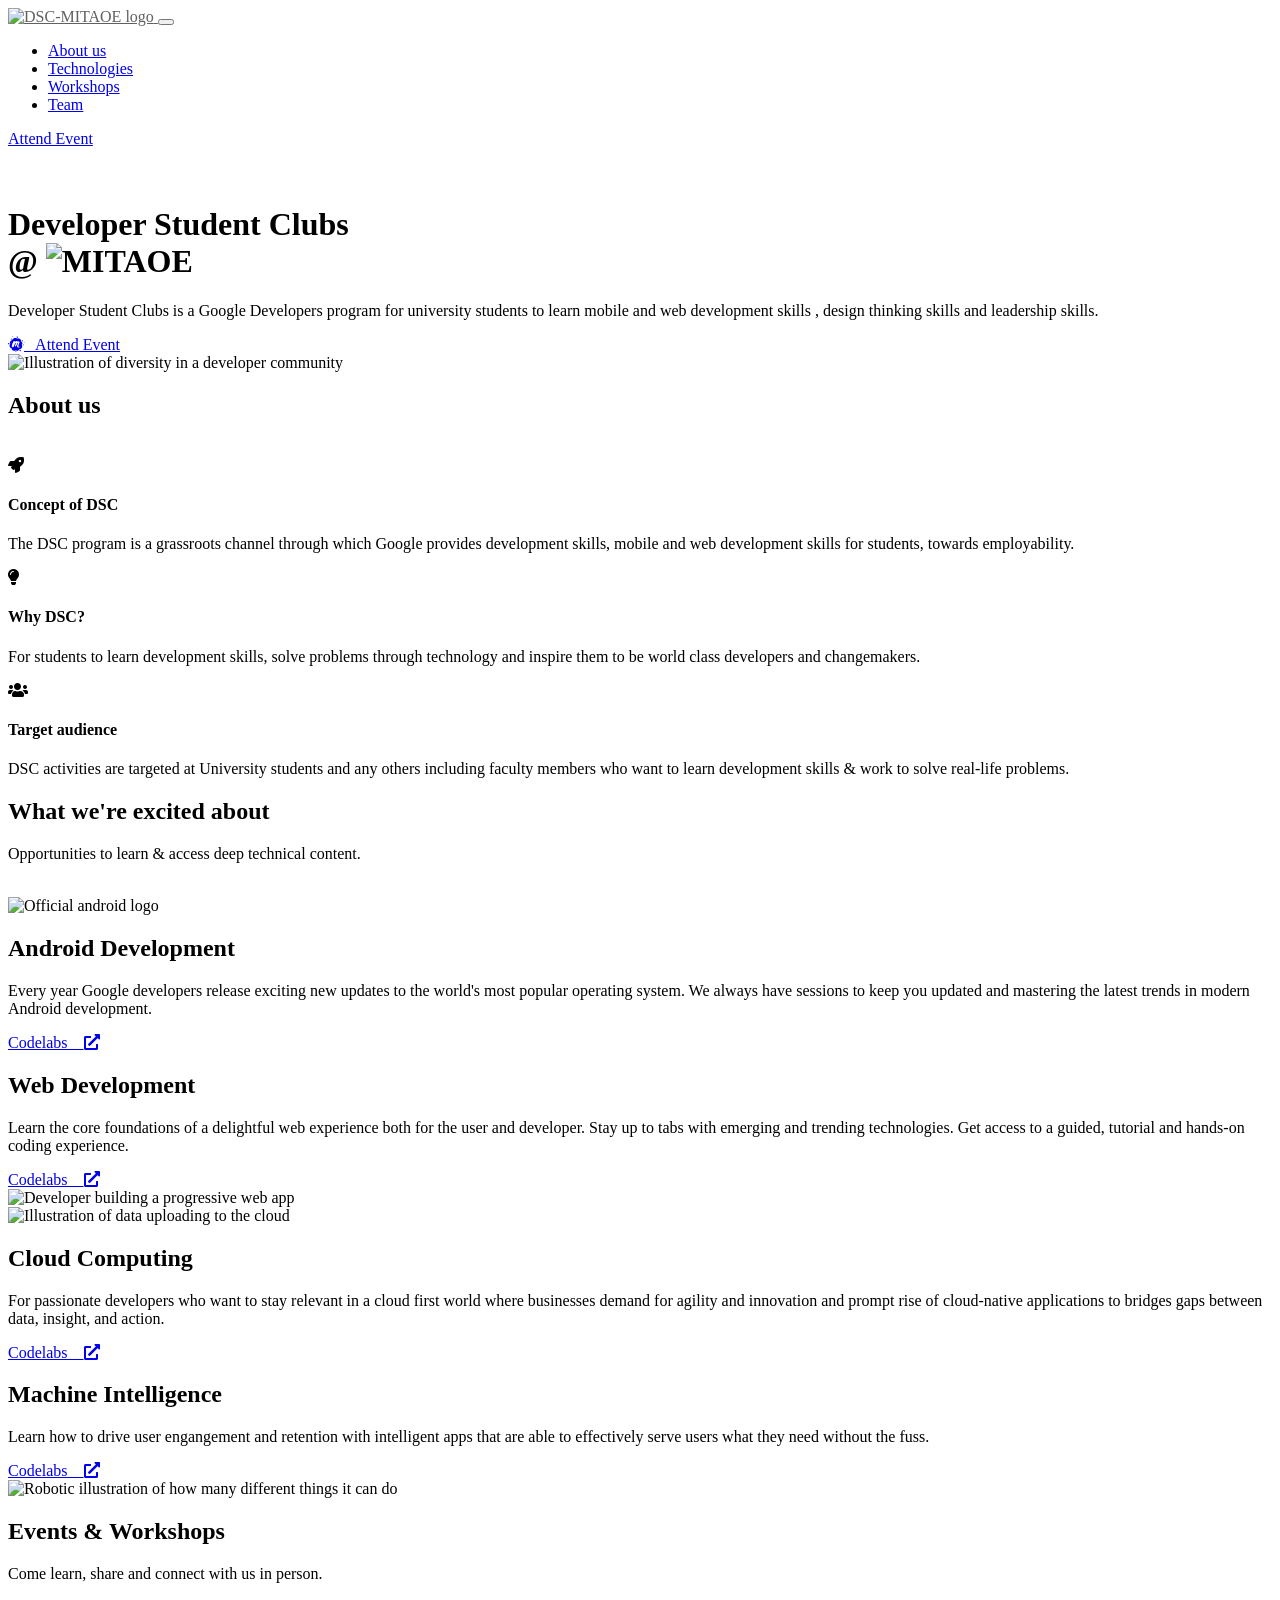
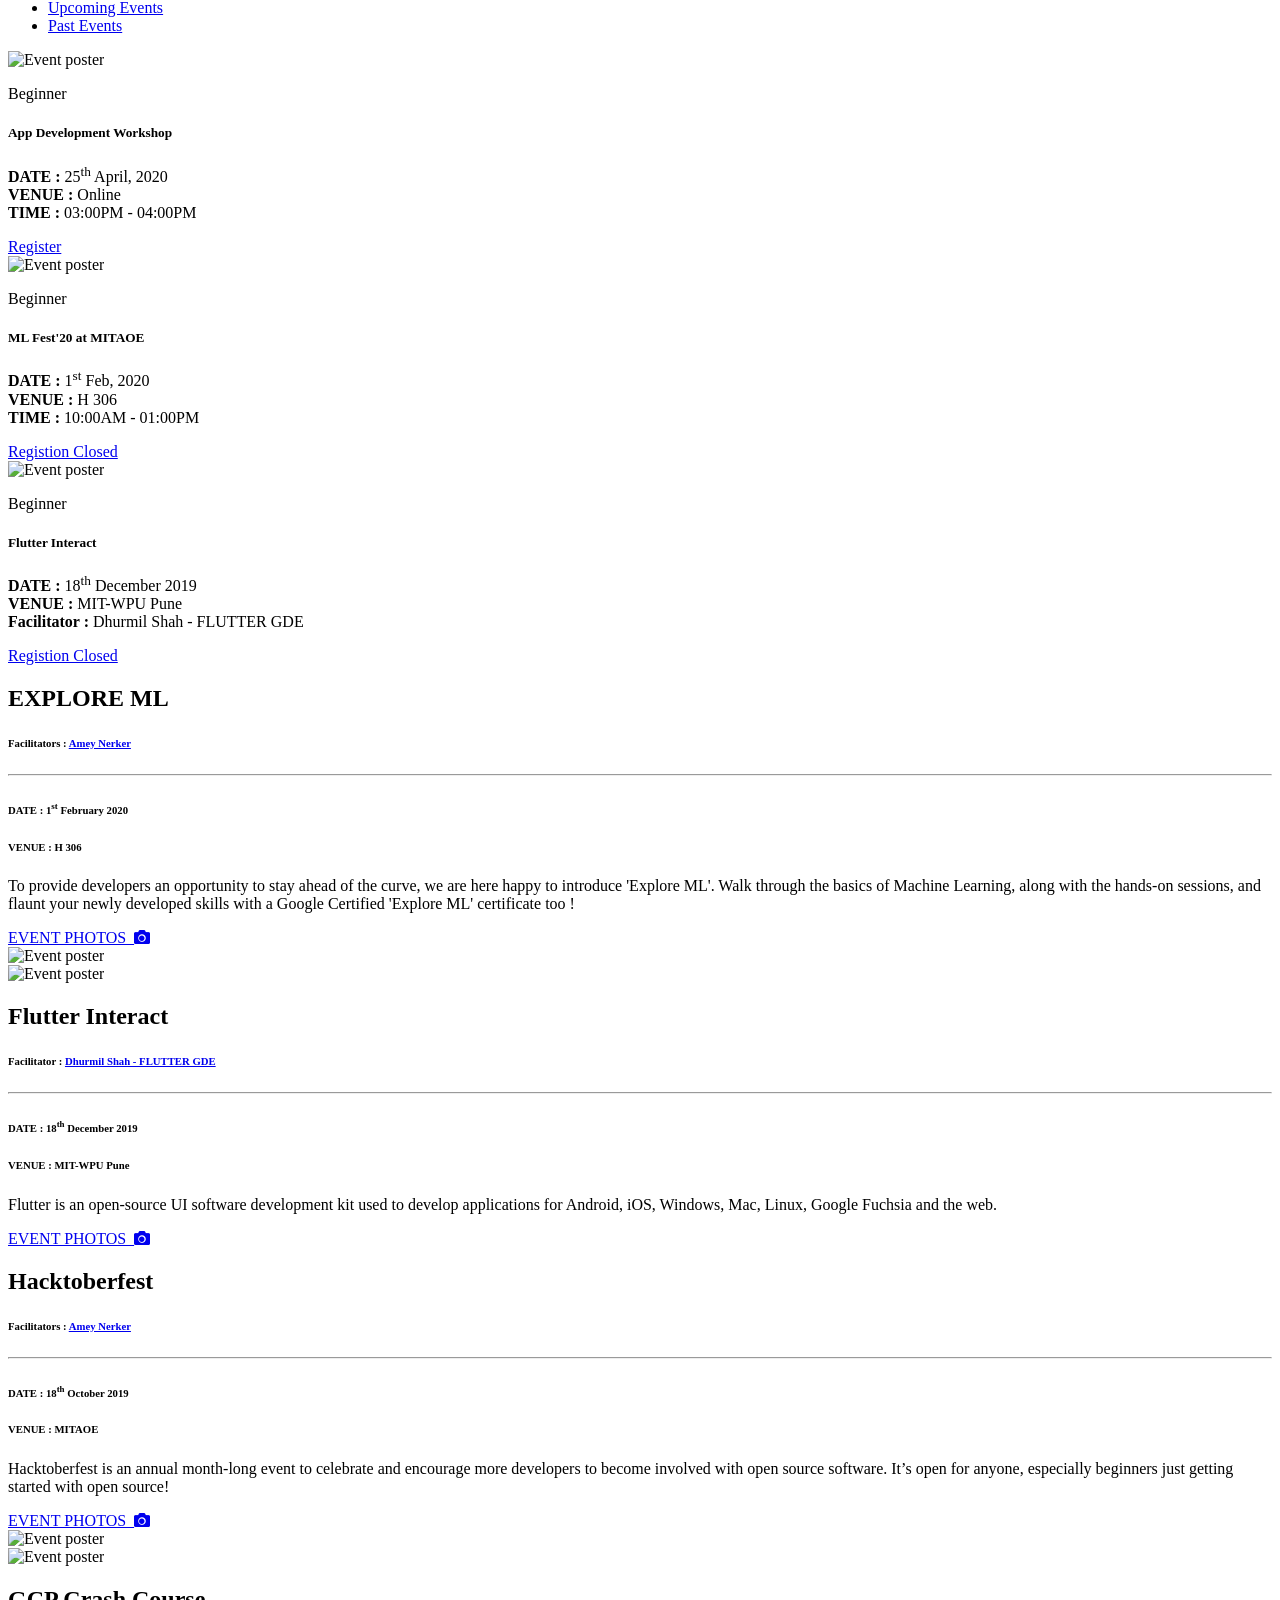
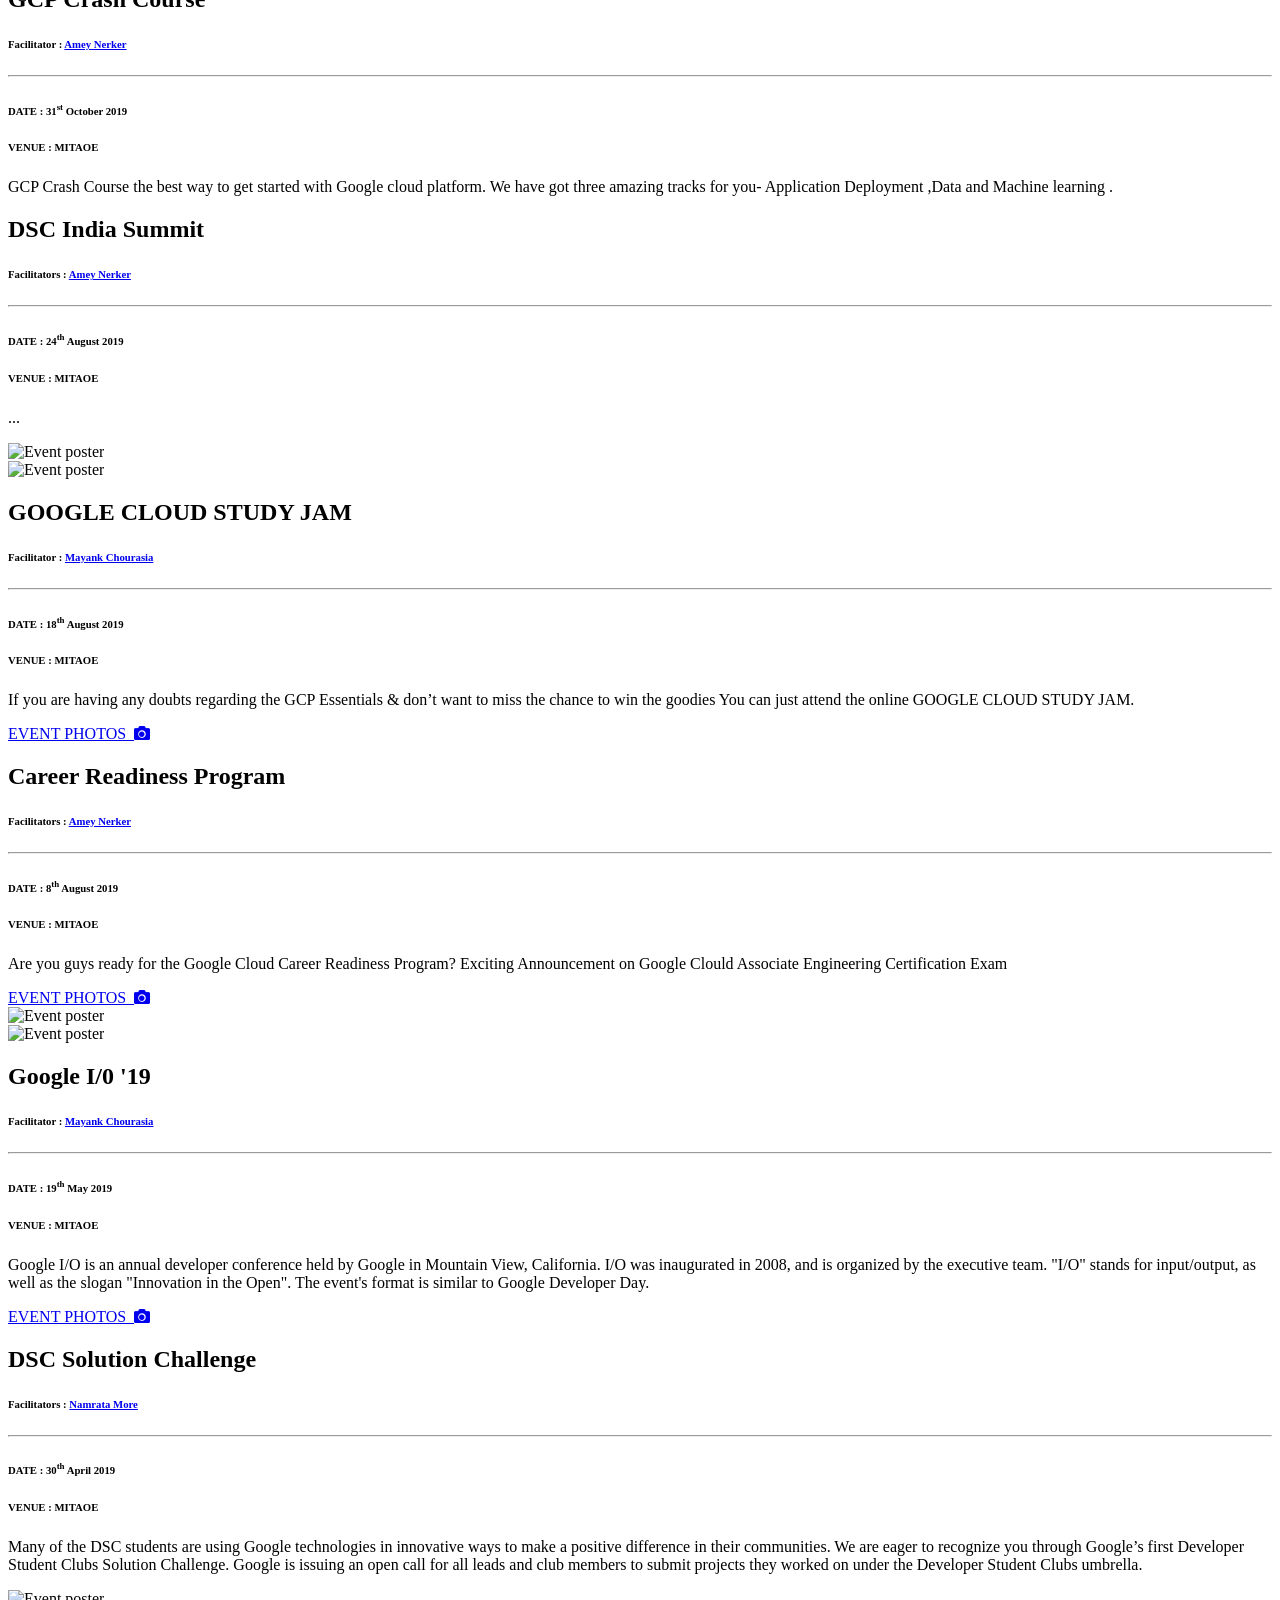
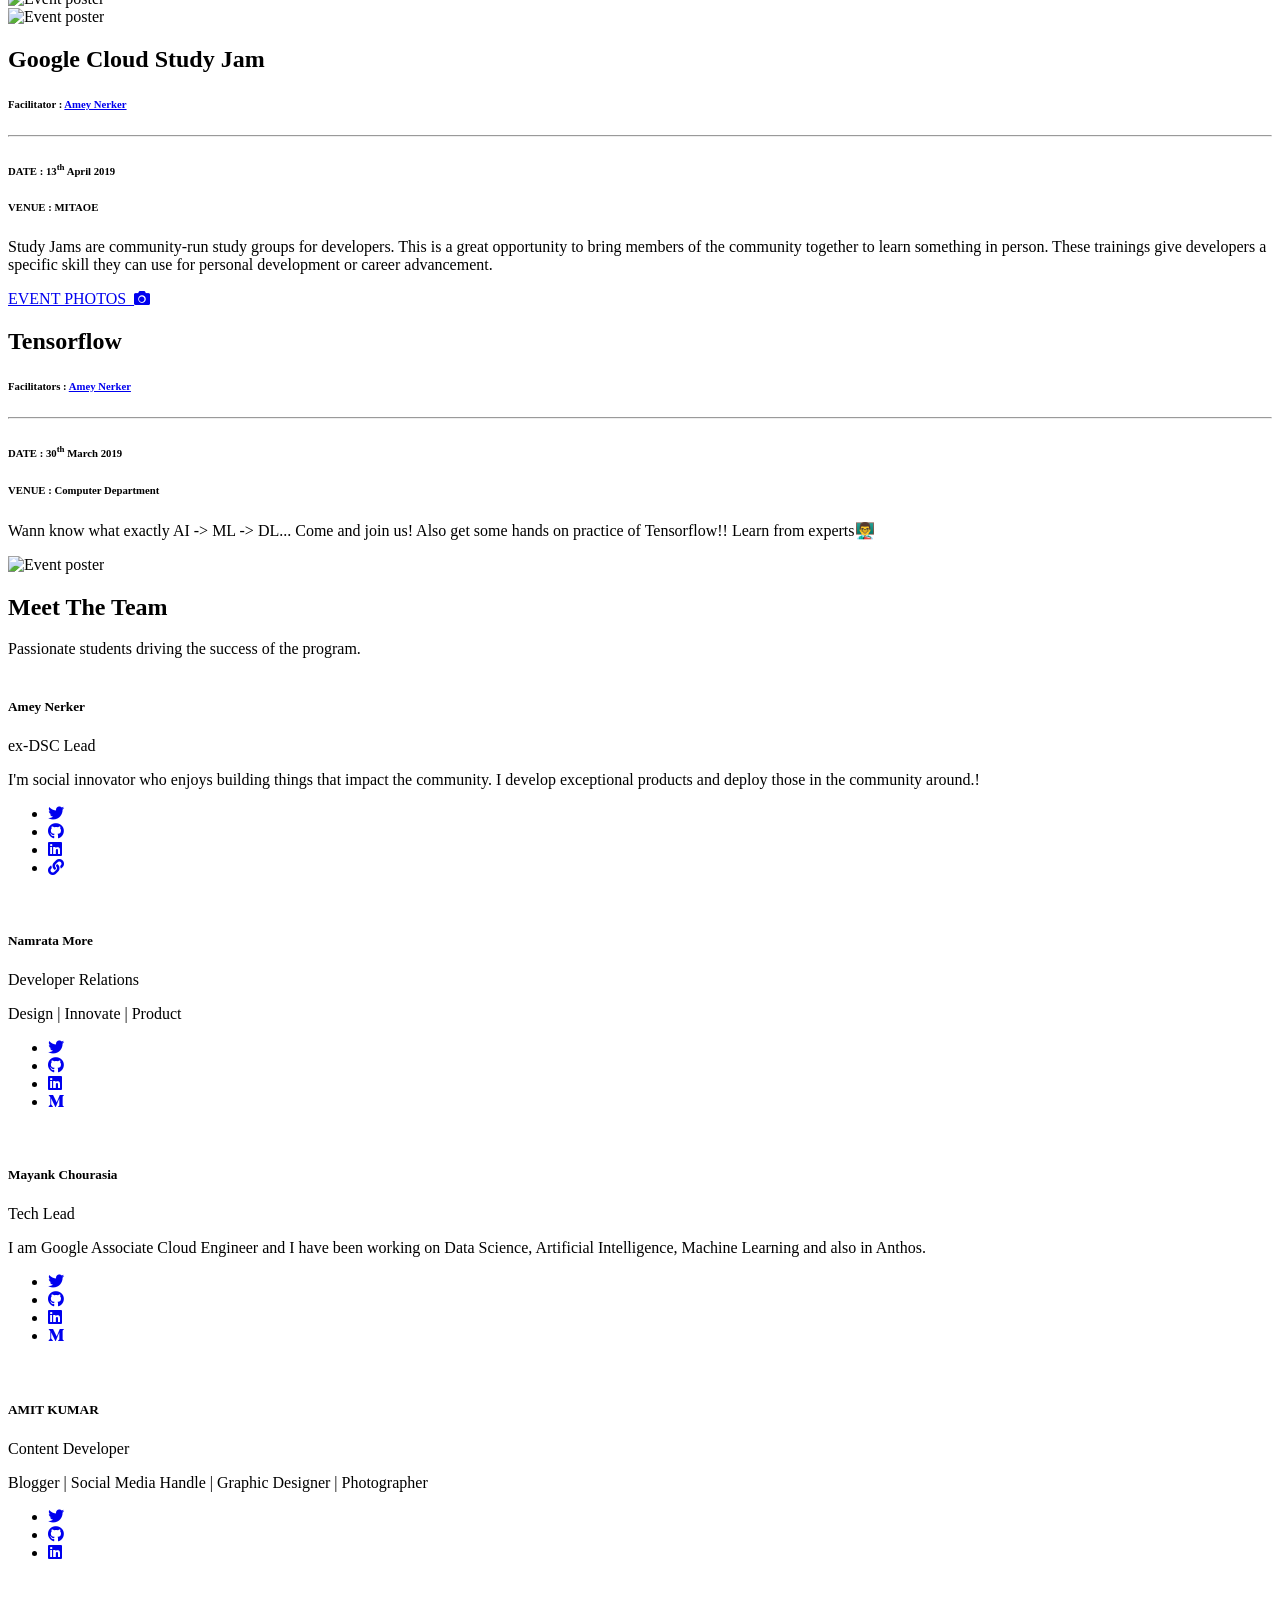
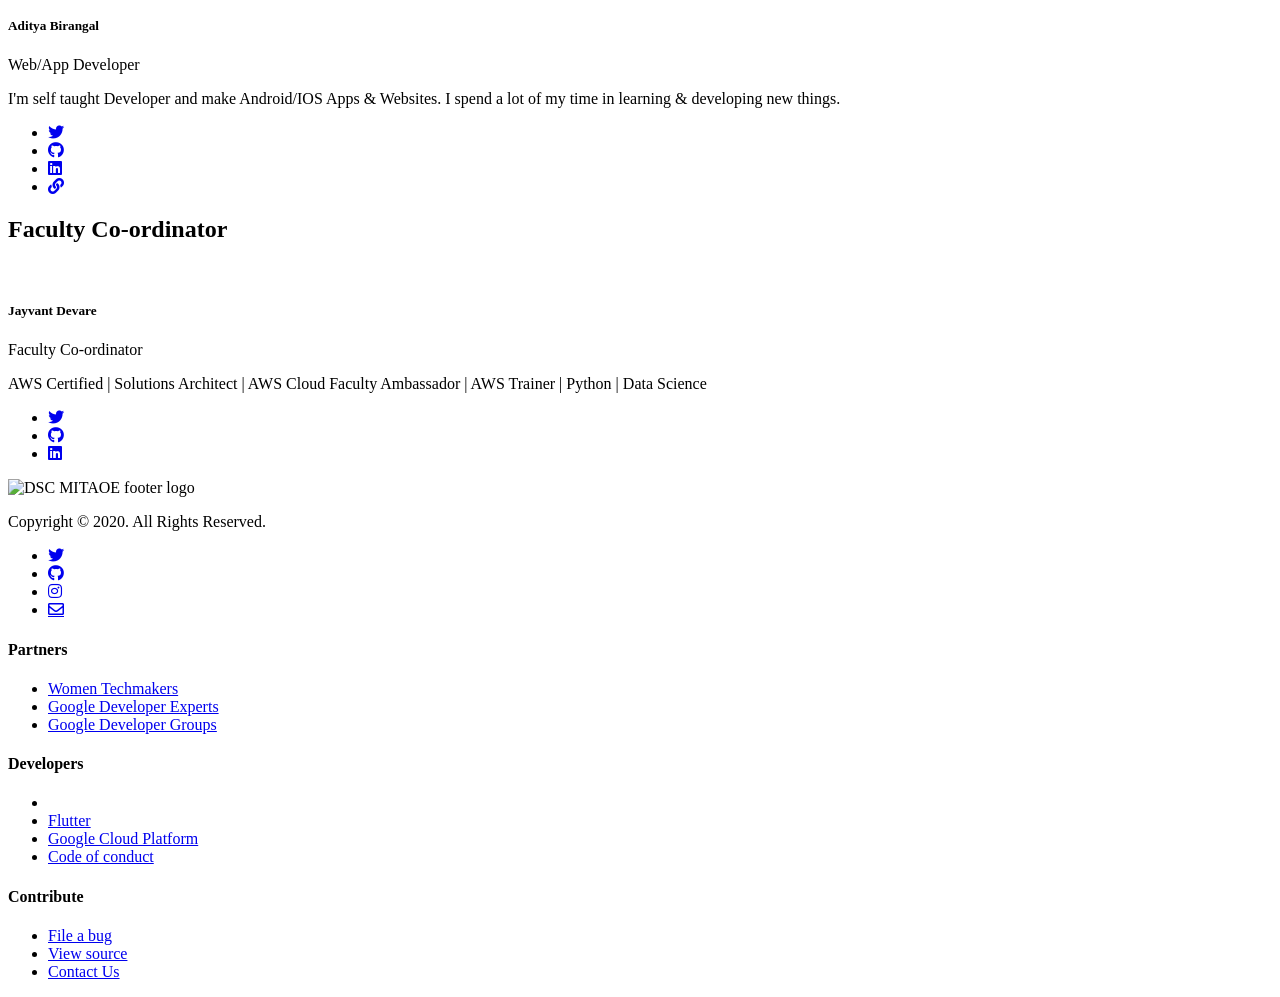
==== commit e4f06b67: "Update index.html" ====
--- a/index.html
+++ b/index.html
@@ -627,7 +627,7 @@
                         <div class="info">
                             <div class="title">
                                 <h5>Amey Nerker</h5>
-                                <p>DSC Lead</p>
+                                <p>ex-DSC Lead</p>
                             </div>
                             <div class="desc">I'm social innovator who enjoys building things that impact the community. I develop exceptional products and deploy those in the community around.!
                         </div>
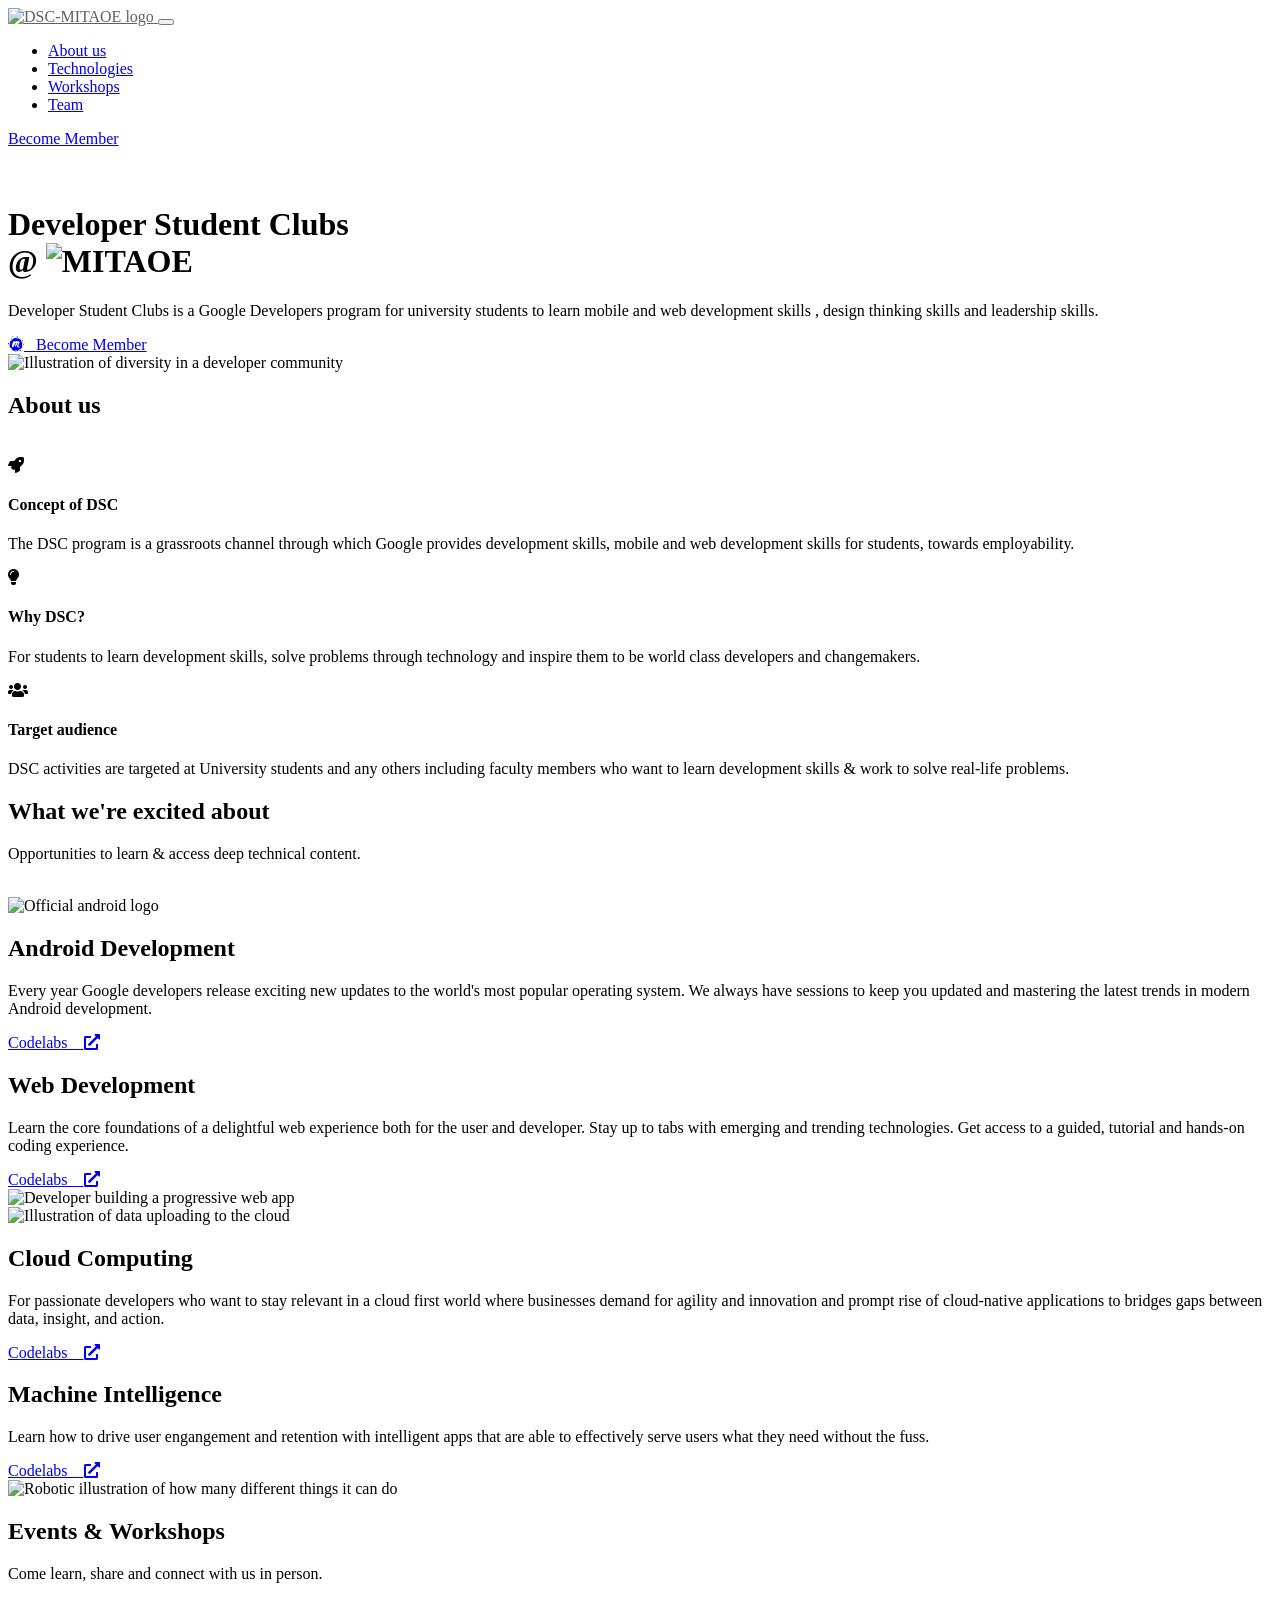
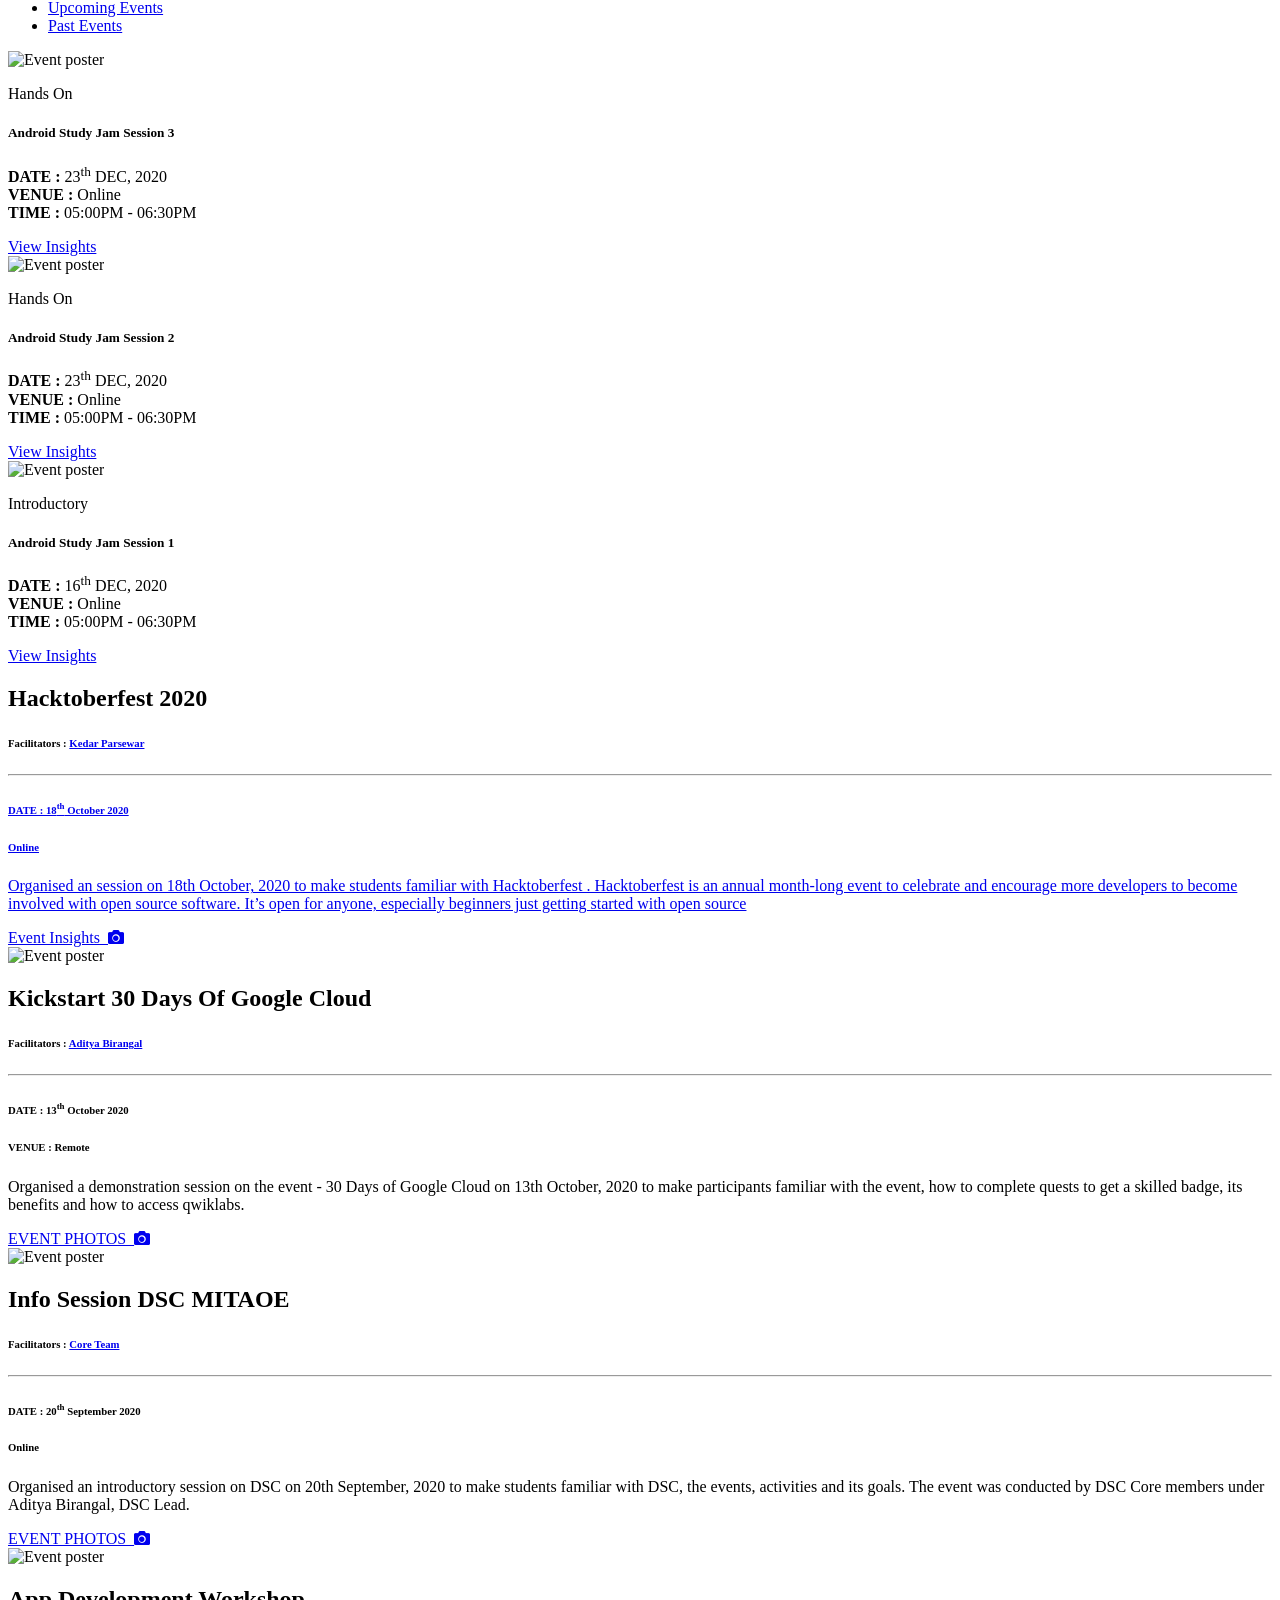
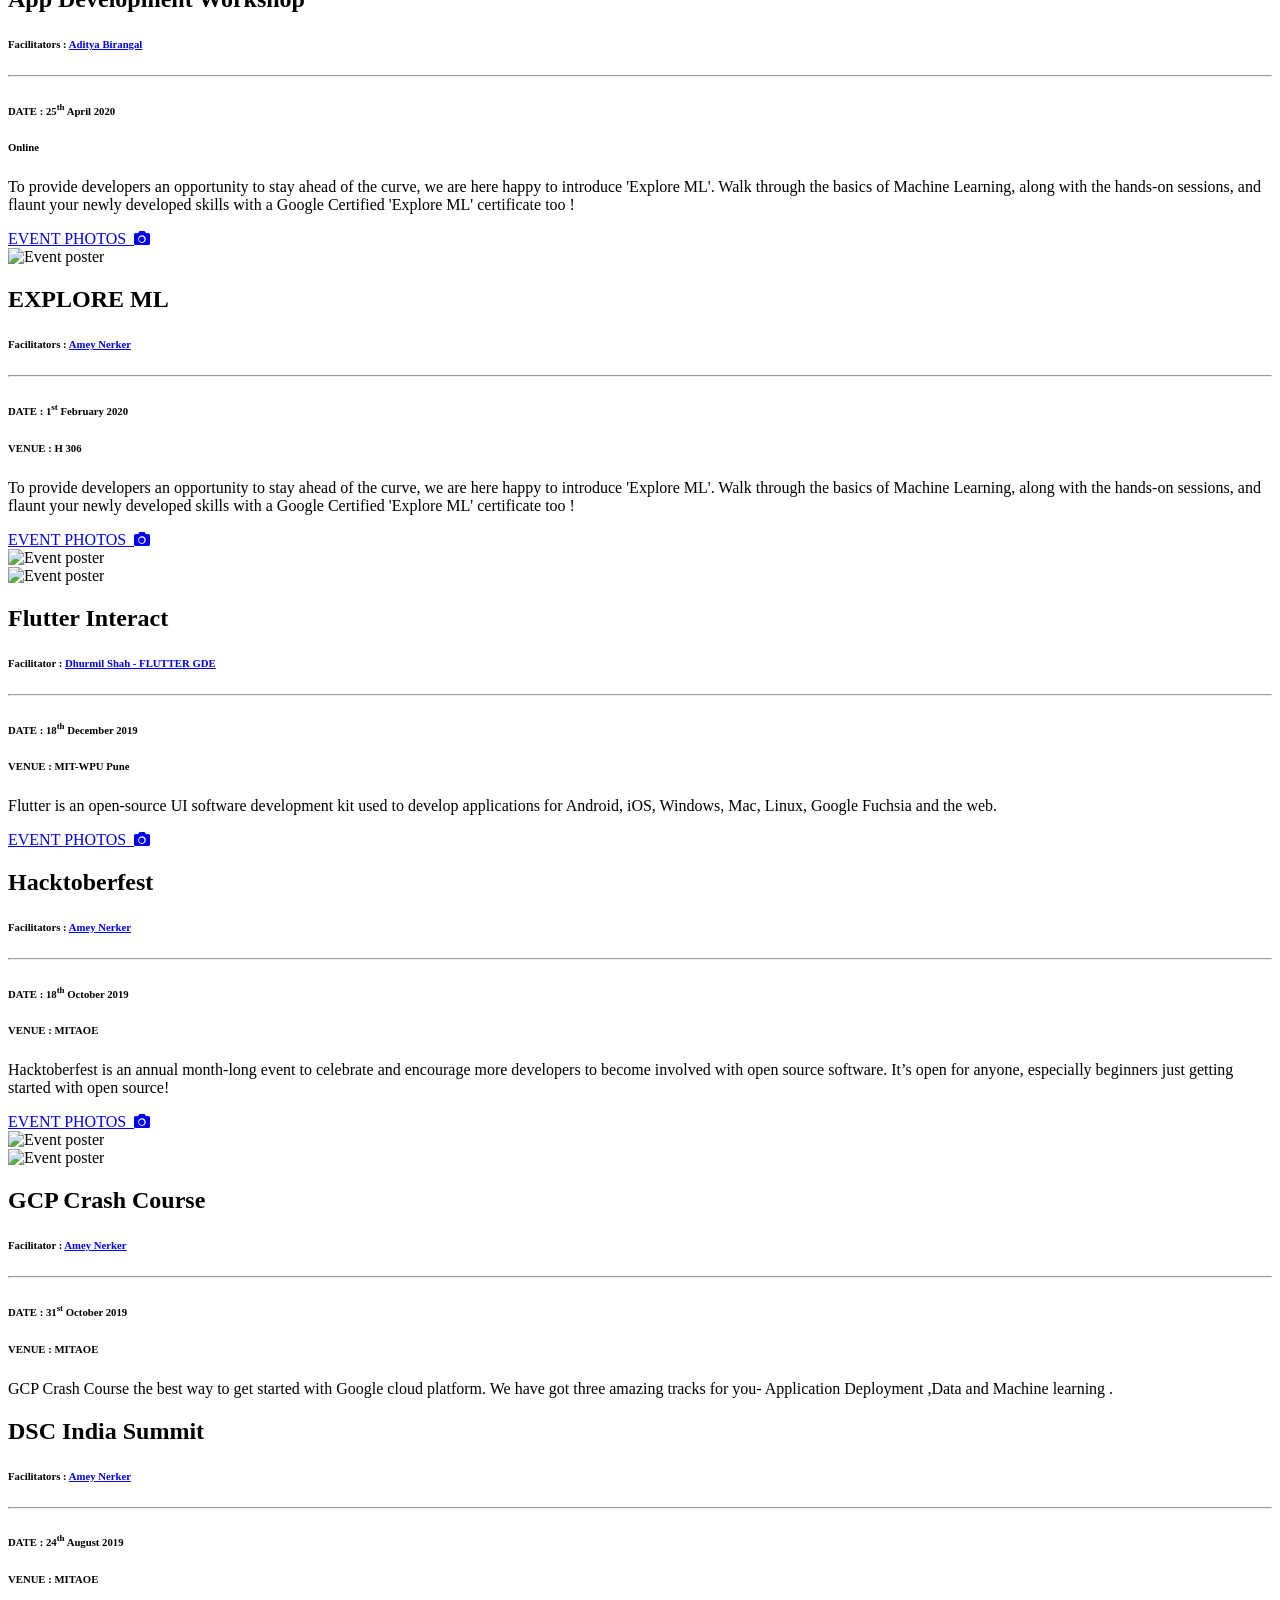
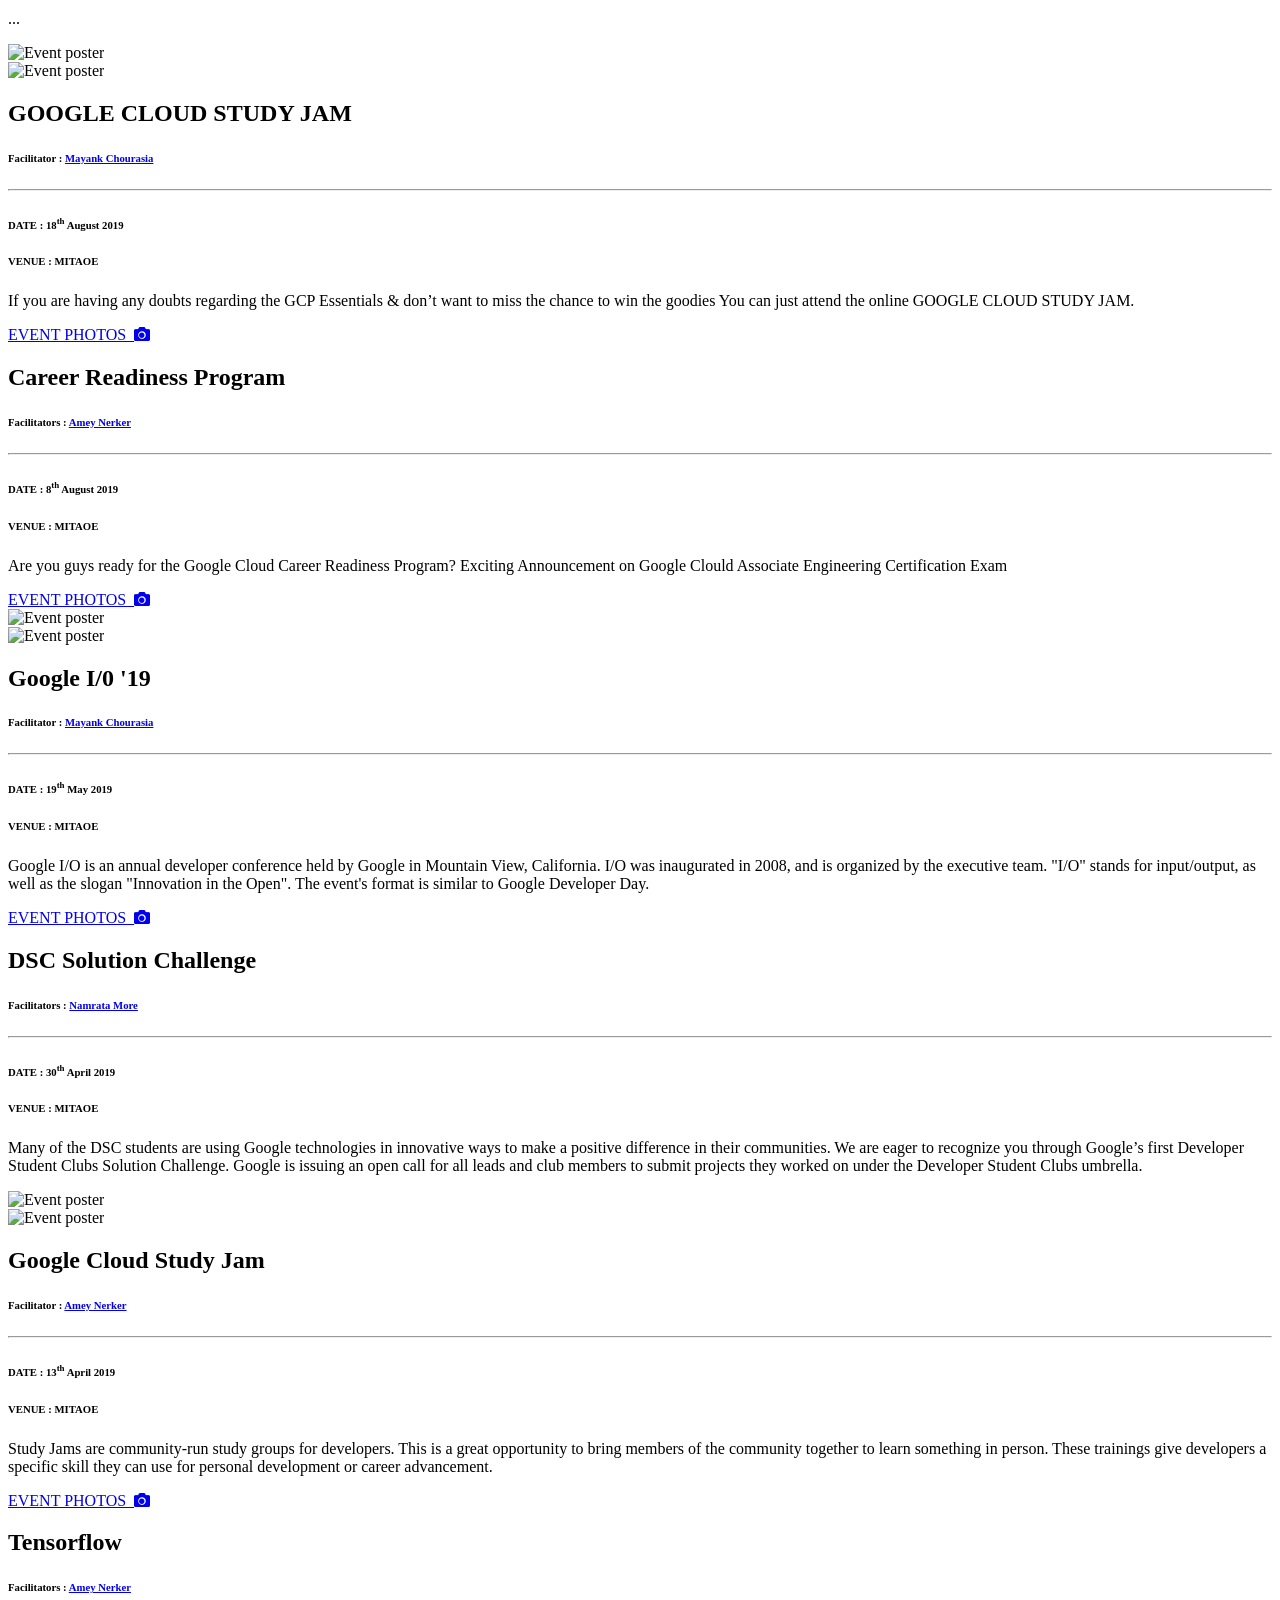
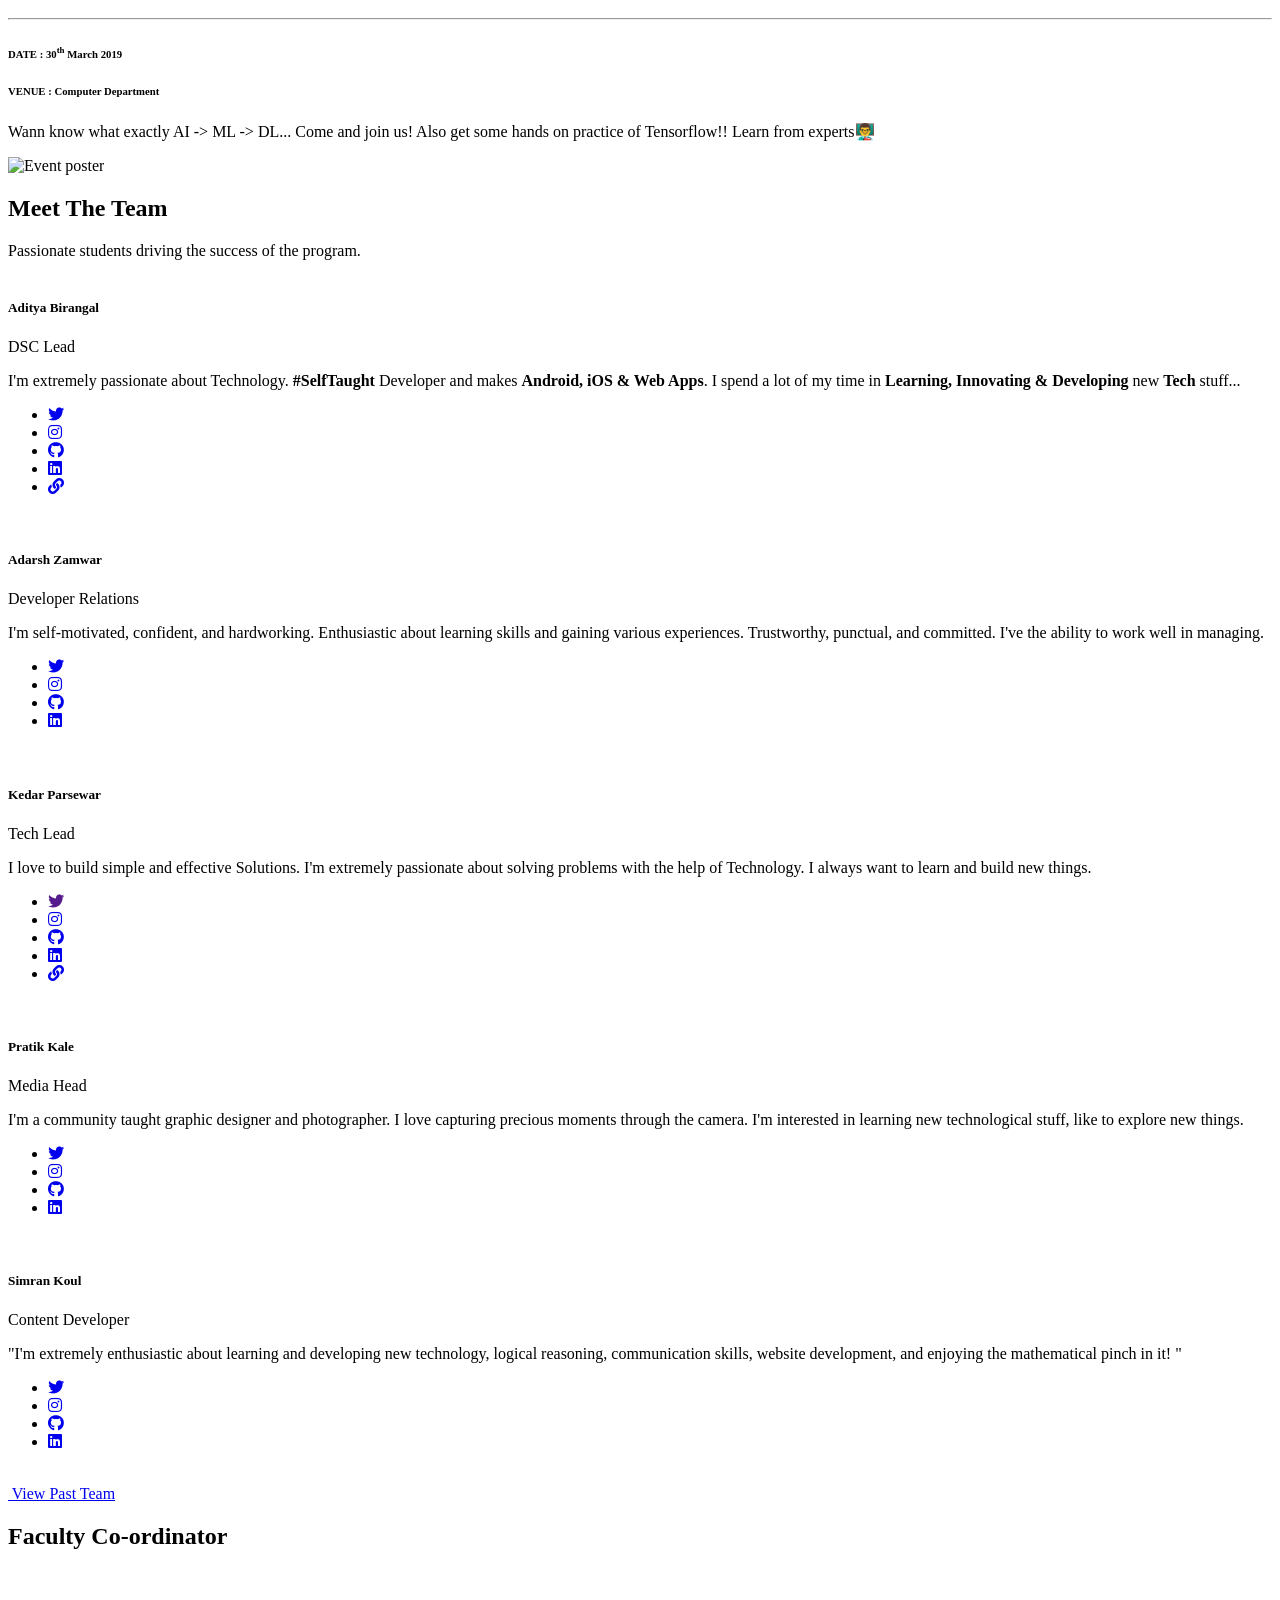
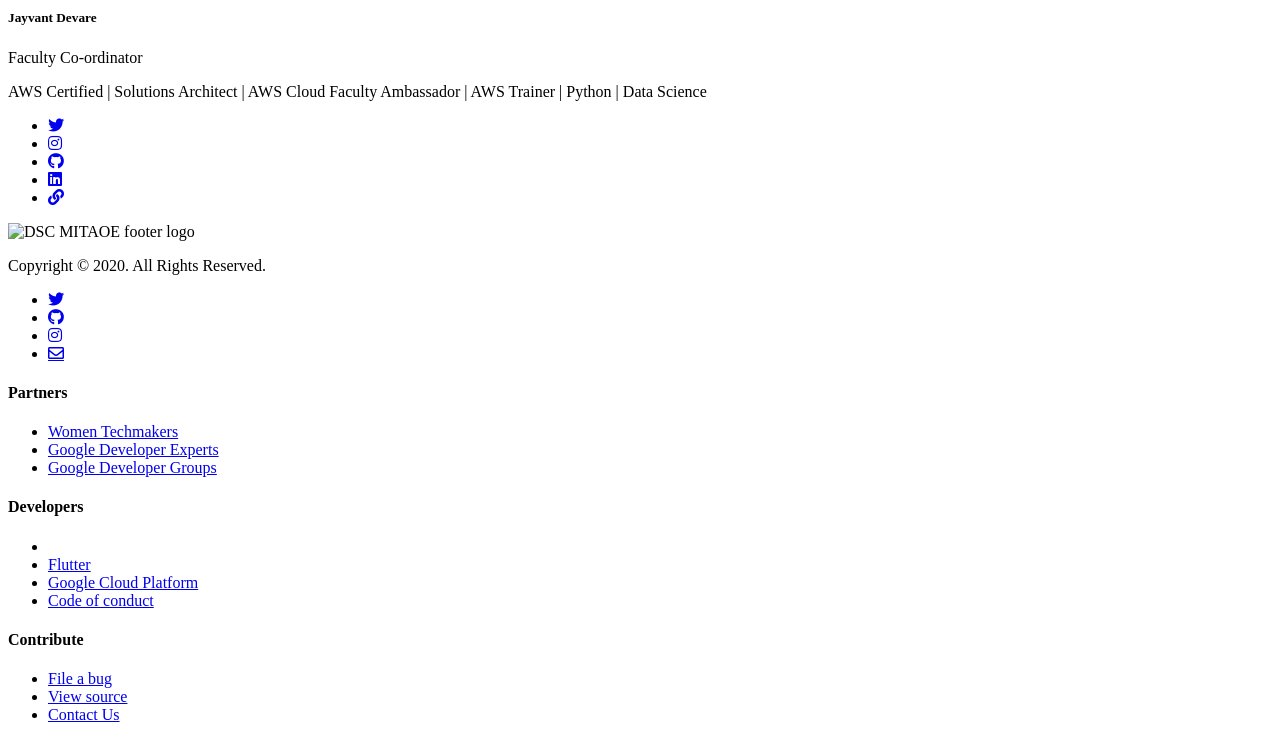
==== commit c6a9787e: "Merge pull request #9 from pratik-kale20/master Fixed Favicons" ====
--- a/index.html
+++ b/index.html
@@ -13,9 +13,9 @@
     <link href="css/ionicons.min.css" rel="stylesheet">
     <link rel="manifest" href="manifest.json">
     <meta name="theme-color" content="#2F5BE7"/>
-    <link rel="apple-touch-icon" sizes="144x144" href="/images/apple-touch-icon.png">
-    <link rel="icon" type="image/png" sizes="32x32" href="/images/favicon-32x32.png">
-    <link rel="icon" type="image/png" sizes="16x16" href="/images/favicon-16x16.png">
+    <link rel="apple-touch-icon" sizes="144x144" href="images/favicon/apple-touch-icon.png">
+    <link rel="icon" type="image/png" sizes="32x32" href="images/favicon/favicon-32.png">
+    <link rel="icon" type="image/png" sizes="16x16" href="images/favicon/favicon-16.png">
     <link rel="manifest" href="manifest.json"/>
     <link rel="mask-icon" href="/images/safari-pinned-tab.svg" color="#00a300">
     <link rel="shortcut icon" href="/images/favicon.ico">
@@ -44,7 +44,7 @@
 <nav class="navbar navbar-expand-lg fixed-top custom-menu custom-menu__light">
     <div class="container">
         <a class="navbar-brand nav-logo" style="color: #606060" href="index.html">
-            <img id="logo_img" data-src="images/DSCMITAOE.png" height="40" class ="nav-logo" alt="DSC-MITAOE logo">
+            <img id="logo_img" data-src="images/DSC_MITAOE_Logo.png" height="40" class ="nav-logo" alt="DSC-MITAOE logo">
         </a>
         <button class="navbar-toggler" type="button" data-toggle="collapse" data-target="#navbarSupportedContent"
                 aria-controls="navbarSupportedContent"
@@ -69,7 +69,7 @@
                 <li class="nav-item"><a href="#team" class="nav-link">Team</a></li>
             </ul>
             <div class="custom-menu__right">
-                <a href="https://bit.ly/flutterdscmitaoe" class="event-btn" rel="noreferrer" target="_blank">Attend Event</a>
+                <a href="https://dsc.community.dev/mit-academy-of-engineering/" class="event-btn" rel="noreferrer" target="_blank">Become Member</a>
             </div>
         </div>
     </div>
@@ -94,7 +94,7 @@
                             </p>
                         </div>
                     </div>
-                    <a href="https://bit.ly/flutterdscmitaoe" class="hero-button" target="_blank" rel="noopener"><i class="fab fa-meetup"></i> &nbsp; Attend Event</a>
+                    <a href="https://dsc.community.dev/mit-academy-of-engineering/" class="hero-button" target="_blank" rel="noopener"><i class="fab fa-meetup"></i> &nbsp; Become Member</a>
                 </div>
             </div>
             <div class="col-12 col-sm-5 ml-auto">
@@ -270,26 +270,103 @@
             </ul>
         </div>
         <div class="tab-content">
+            
+            
+                   
             <div class="tab-pane active" id="upcoming" role="tabpanel" aria-labelledby="upcoming">
                 <!--Upcoming events-->
                 <div class="row">
 
                     <div class="col-md-4 col-12">
                         <div class="card event-card">
-                            <img class="card-img-top" data-src="images/assets/events/FlutterWorkshop.png" alt="Event poster">
+                            <img class="card-img-top" data-src="images/assets/events/Android_Session3.png" alt="Event poster">
                             <div class="card-body">
-                                <p class="tagging intermediate float-right">Beginner</p>
-                                <h5 class="card-title">App Development Workshop</h5>
+                                <p class="tagging intermediate float-right">Hands On</p>
+                                <h5 class="card-title">Android Study Jam Session 3</h5>
                                 <p class="card-text">
-                                    <strong>DATE :</strong> 25<sup>th</sup> April, 2020 <br>
+                                    <strong>DATE :</strong> 23<sup>th</sup> DEC, 2020 <br>
                                     <strong>VENUE :</strong> Online<br>
-                                    <strong>TIME :</strong> 03:00PM - 04:00PM
+                                    <strong>TIME :</strong> 05:00PM - 06:30PM
                                 </p>
-                                <a href="https://bit.ly/flutterdscmitaoe" target="_blank" class="button float-right">Register</a>
-                            </div>
-                        </div>
-                    </div>
-
+                                <a href="https://bit.ly/ASJsession3" target="_blank" class="button float-right"> View Insights</a>
+                            </div>
+                        </div>
+                    </div>
+                    
+                    
+                    
+                    
+                    
+                    
+                    
+                    
+                    
+                    
+                    
+                    
+                    <div class="col-md-4 col-12">
+                        <div class="card event-card">
+                            <img class="card-img-top" data-src="images/assets/events/Android_Session2.png" alt="Event poster">
+                            <div class="card-body">
+                                <p class="tagging intermediate float-right">Hands On</p>
+                                <h5 class="card-title">Android Study Jam Session 2</h5>
+                                <p class="card-text">
+                                    <strong>DATE :</strong> 23<sup>th</sup> DEC, 2020 <br>
+                                    <strong>VENUE :</strong> Online<br>
+                                    <strong>TIME :</strong> 05:00PM - 06:30PM
+                                </p>
+                                <a href="https://bit.ly/ASJsession2" target="_blank" class="button float-right"> View Insights</a>
+                            </div>
+                        </div>
+                    </div>
+
+
+
+
+                     <div class="col-md-4 col-12">
+                        <div class="card event-card">
+                            <img class="card-img-top" data-src="images/assets/events/android.jpg" alt="Event poster">
+                            <div class="card-body">
+                                <p class="tagging intermediate float-right">Introductory</p>
+                                <h5 class="card-title">Android Study Jam Session 1</h5>
+                                <p class="card-text">
+                                    <strong>DATE :</strong> 16<sup>th</sup> DEC, 2020 <br>
+                                    <strong>VENUE :</strong> Online<br>
+                                    <strong>TIME :</strong> 05:00PM - 06:30PM
+                                </p>
+                                <a href="https://bit.ly/ASJsession1" target="_blank" class="button float-right">View Insights</a>
+                            </div>
+                        </div>
+                    </div>
+                    
+                    
+                    
+                    
+                    
+
+
+
+
+
+
+
+
+
+
+
+
+
+
+
+
+
+
+                    
+
+                
+                
+
+<!-- 
                     <div class="col-md-4 col-12">
                         <div class="card event-card">
                             <img class="card-img-top" data-src="images/assets/events/ML.png" alt="Event poster">
@@ -304,9 +381,9 @@
                                 <a href="CurrentEvent.html" target="_blank" class="button float-right">Registion Closed</a>
                             </div>
                         </div>
-                    </div>
-
-                    <div class="col-md-4 col-12">
+                    </div> -->
+                    
+                    <!-- <div class="col-md-4 col-12">
                         <div class="card event-card">
                             <img class="card-img-top" data-src="images/assets/events/Flutter.png" alt="Event poster">
                             <div class="card-body">
@@ -320,7 +397,7 @@
                                 <a href="CurrentEvent.html" target="_blank" class="button float-right">Registion Closed</a>
                             </div>
                         </div>
-                    </div>
+                    </div> -->
 
                 </div>
             </div>
@@ -328,7 +405,142 @@
 
             <!--Past events-->
             <div class="tab-pane" id="past" role="tabpanel" aria-labelledby="past">
-
+                
+                <section class="section-spacer bg-very__gray">
+                    <div class="container">
+                        <div class="row align-items-center">
+                            <div class="col-sm-5 ml-auto">
+                                <div class="feature-list-wrapper">
+                                    <div class="content-header">
+                                        <h2 class="content-title">Hacktoberfest 2020 
+                                        </h2>
+                                        <h6>Facilitators : <a href="#">Kedar Parsewar</h6>
+                                        <hr>
+                                        <h6>DATE : 18<sup>th</sup> October 2020</h6>
+                                        <h6>Online</h6>
+                                    <p>
+                                        Organised an  session on 18th October, 2020 to make students familiar with Hacktoberfest . Hacktoberfest is an annual month-long event to celebrate and encourage more developers to become involved with open source software. It’s open for anyone,
+                                         especially beginners just getting started with open source
+                                    </p>
+                                    </div>
+                                    <a href="https://dsc.community.dev/events/details/developer-student-clubs-mit-academy-of-engineering-presents-hacktoberfest-open-source-for-beginners/" class="past-event" target="_blank" rel="noopener">Event Insights&nbsp;&nbsp;<i class="fas fa-camera"></i></a>
+                                </div>
+                            </div>
+                            <div class="col-sm-6">
+                                <img class="card-img-top" data-src="images/assets/events/HacktoberfestImage.jpeg" alt="Event poster">
+                                </div>
+                        </div>
+                    </div>
+
+
+
+
+                </section>
+
+
+
+
+
+
+
+
+
+
+
+
+
+
+
+
+
+                
+                <section   class="section-spacer "> 
+                    <div class="container">
+                        <div class="row align-items-center">
+                            <div class="col-sm-5 ml-auto">
+                                <div class="feature-list-wrapper">
+                                    <div class="content-header">
+                                        <h2 class="content-title"> Kickstart 30 Days Of Google Cloud</h2>
+                                        <h6>Facilitators : <a href="#">Aditya Birangal</a></h6>
+                                        <hr>
+                                        <h6>DATE : 13<sup>th</sup> October 2020</h6>
+                                        <h6>VENUE : Remote</h6>
+                                        <p>Organised a demonstration session on the event - 30 Days of Google Cloud on 13th October, 2020 to make participants familiar with the event, how to complete quests to get a skilled badge, its benefits and how to access qwiklabs.</p>
+                                    </div>
+                                    <a href="https://drive.google.com/drive/folders/1bgXiYn1QLelUygsieHqC0hCdZw4qauds" class="past-event" target="_blank" rel="noopener" >EVENT PHOTOS&nbsp;&nbsp;<i class="fas fa-camera"></i></a>
+                                </div>
+                            </div>
+                            <div class="col-sm-6">
+                                <img class="card-img-top" data-src="images/assets/events/Kickstart_ Event-19.jpg" alt="Event poster">
+                                </div>
+                        </div>
+
+
+                        
+
+                    </div>
+
+
+                </section>
+                
+                <section class="section-spacer bg-very__gray">
+                    <div class="container">
+                        <div class="row align-items-center">
+                            <div class="col-sm-5 ml-auto">
+                                <div class="feature-list-wrapper">
+                                    <div class="content-header">
+                                        <h2 class="content-title">Info Session DSC MITAOE</h2>
+                                        <h6>Facilitators : <a href="#">Core Team</a></h6>
+                                        <hr>
+                                        <h6>DATE : 20<sup>th</sup> September 2020</h6>
+                                        <h6>Online</h6>
+                                    <p>
+                                        Organised an introductory session on DSC on 20th September, 2020 to make students familiar with DSC, the events, activities and its goals. The event was conducted by DSC Core members under Aditya Birangal, DSC Lead.
+                                    </p>
+                                    </div>
+                                    <a href="https://drive.google.com/open?id=13ZBnCrgvoc5arRthpe8AmTfu0zbIH427" class="past-event" target="_blank" rel="noopener">EVENT PHOTOS&nbsp;&nbsp;<i class="fas fa-camera"></i></a>
+                                </div>
+                            </div>
+                            <div class="col-sm-6">
+                                <img class="card-img-top" data-src="images/assets/events/Info_seesion.jpeg" alt="Event poster">
+                                </div>
+                        </div>
+                    </div>
+
+
+
+
+                </section>
+
+                <section class="section-spacer">
+                    <div class="container">
+                        <div class="row align-items-center">
+                            <div class="col-sm-5 ml-auto">
+                                <div class="feature-list-wrapper">
+                                    <div class="content-header">
+                                        <h2 class="content-title">App Development Workshop</h2>
+                                        <h6>Facilitators : <a href="#">Aditya Birangal</a></h6>
+                                        <hr>
+                                        <h6>DATE : 25<sup>th</sup> April 2020</h6>
+                                        <h6>Online</h6>
+                                        <p>To provide developers an opportunity to stay ahead of the curve, we are here happy to introduce 'Explore ML'.
+                                            Walk through the basics of Machine Learning, along with the hands-on
+                                            sessions, and flaunt your newly developed skills with a Google Certified 'Explore ML' certificate too !</p>
+                                    </div>
+                                    <a href="https://drive.google.com/open?id=13ZBnCrgvoc5arRthpe8AmTfu0zbIH427" class="past-event" target="_blank" rel="noopener">EVENT PHOTOS&nbsp;&nbsp;<i class="fas fa-camera"></i></a>
+                                </div>
+                            </div>
+                            <div class="col-sm-6">
+                                <img class="card-img-top" data-src="images/assets/events/FlutterWorkshop.png" alt="Event poster">
+                                </div>
+                        </div>
+                    </div>
+                </section>
+
+               
+                
+                
+                
                 <section id="hi" class="section-spacer bg-very__gray">
                     <div class="container">
                         <div class="row align-items-center">
@@ -614,237 +826,266 @@
             <div id="carouselExample" class="carouselPrograms carousel slide" data-ride="carousel" data-interval="false">
                 <div class="carousel-inner row w-100 mx-auto" role="listbox">
 
-            <div class="carousel-item col-md-4 col-15 active">
-                <div class="card event-card">
-                    <div class="card hovercard">
-                        <div class="cardheader">
-
-                        </div>
-                        <div class="avatar">
-                            <img alt="" data-src="images/assets/team/Amey2.png"
-                                alt="lead avatar">
-                        </div>
-                        <div class="info">
-                            <div class="title">
-                                <h5>Amey Nerker</h5>
-                                <p>ex-DSC Lead</p>
-                            </div>
-                            <div class="desc">I'm social innovator who enjoys building things that impact the community. I develop exceptional products and deploy those in the community around.!
-                        </div>
-                        </div>
-                        <div class="bottom">
-                            <ul class="social-list__inline mt-10">
-                                <li>
-                                    <a href="https://twitter.com/ameyinvent" target="_blank" rel="noopener">
-                                        <i class="fab fa-twitter"></i>
-                                    </a>
-                                </li>
-                                <li>
-                                    <a href="https://github.com/ameyinvent" target="_blank" rel="noopener">
-                                        <i class="fab fa-github"></i>
-                                    </a>
-                                </li>
-                                <li>
-                                    <a href="https://www.linkedin.com/in/ameyinvent/" target="_blank" rel="noopener">
-                                        <i class="fab fa-linkedin"></i>
-                                    </a>
-                                </li>
-                                <li>
-                                    <a href="https://ameyinvent.tech" target="_blank" rel="noopener">
-                                        <i class="fas fa-link"></i>
-                                    </a>
-                                </li>
-                            </ul>
-                        </div>
-                    </div>
-                </div>
-            </div>
-
-            <div class="carousel-item col-md-4 col-15 active">
-                <div class="card event-card">
-                    <div class="card hovercard">
-                        <div class="cardheader">
-
-                        </div>
-                        <div class="avatar">
-                            <img alt="" data-src="images/assets/team/Namrata.png"
-                                alt="relations avatar">
-                        </div>
-                        <div class="info">
-                            <div class="title">
-                                <h5>Namrata More</h5>
-                                <p>Developer Relations</p>
-                            </div>
-                            <div class="desc">Design | Innovate | Product
-                        </div>
-                        </div>
-                        <div class="bottom">
-                            <ul class="social-list__inline mt-10">
-                                <li>
-                                    <a href="https://twitter.com/namratamore_nm" target="_blank" rel="noopener">
-                                        <i class="fab fa-twitter"></i>
-                                    </a>
-                                </li>
-                                <li>
-                                    <a href="https://github.com/namratamore-nm" target="_blank" rel="noopener">
-                                        <i class="fab fa-github"></i>
-                                    </a>
-                                </li>
-                                <li>
-                                    <a href="https://www.linkedin.com/in/namratamore/" target="_blank" rel="noopener">
-                                        <i class="fab fa-linkedin"></i>
-                                    </a>
-                                </li>
-                                <li>
-                                    <a href="https://medium.com/@namrata.more" target="_blank" rel="noopener">
-                                        <i class="fab fa-medium-m rounded-circle"></i>
-                                    </a>
-                                </li>
-                            </ul>
-                        </div>
-                    </div>
-                </div>
-            </div>
-
-            <div class="carousel-item col-md-4 col-15 active">
-                <div class="card event-card">
-                    <div class="card hovercard">
-                        <div class="cardheader">
-
-                        </div>
-                        <div class="avatar">
-                            <img alt="" data-src="images/assets/team/Mayank.png"
-                                alt="Tech avatar">
-                        </div>
-                        <div class="info">
-                            <div class="title">
-                                <h5>Mayank Chourasia</h5>
-                                <p>Tech Lead</p>
-                            </div>
-                            <div class="desc">I am Google Associate Cloud Engineer and I have been working on Data Science, Artificial Intelligence, Machine Learning and also in Anthos.
-                        </div>
-                        </div>
-                        <div class="bottom">
-                            <ul class="social-list__inline mt-10">
-                                <li>
-                                    <a href="https://twitter.com/ChourasiaMayank" target="_blank" rel="noopener">
-                                        <i class="fab fa-twitter"></i>
-                                    </a>
-                                </li>
-                                <li>
-                                    <a href="https://github.com/mayankchourasia" target="_blank" rel="noopener">
-                                        <i class="fab fa-github"></i>
-                                    </a>
-                                </li>
-                                <li>
-                                    <a href="https://www.linkedin.com/in/mayank-chourasia-38421a134/" target="_blank" rel="noopener">
-                                        <i class="fab fa-linkedin"></i>
-                                    </a>
-                                </li>
-                                <li>
-                                    <a href="https://medium.com/@mayankchourasia2" target="_blank" rel="noopener">
-                                        <i class="fab fa-medium-m rounded-circle"></i>
-                                    </a>
-                                </li>
-                            </ul>
-                        </div>
-                    </div>
-                </div>
-            </div>
+                    <div class="carousel-item col-md-4 col-15 active">
+                        <div class="card event-card">
+                            <div class="card hovercard">
+                                <div class="cardheader">
+        
+                                </div>
+                                <div class="avatar">
+                                    <img alt="" data-src="images/assets/team/AdityaBirangal.jpg"
+                                        alt="content avatar">
+                                </div>
+                                <div class="info">
+                                    <div class="title">
+                                        <h5><b>Aditya Birangal</b></h5>
+                                        <p>DSC Lead</p>
+                                    </div>
+                                    <div class="desc">I'm extremely passionate about Technology. <b>#SelfTaught</b> Developer and makes <b>Android, iOS & Web Apps</b>. I spend a lot of my time in <b>Learning, Innovating & Developing</b> new <b>Tech</b> stuff...</div>
+                                </div>
+                                <div class="bottom">
+                                    <ul class="social-list__inline mt-10">
+                                        <li>
+                                            <a href="https://twitter.com/AdityaBirangal" target="_blank" rel="noopener">
+                                                <i class="fab fa-twitter"></i>
+                                            </a>
+                                        </li>
+                                        <li>
+                                            <a href="https://www.instagram.com/aditya.birangal/" target="_blank" rel="noopener">
+                                                <i class="fab fa-instagram"></i>
+                                            </a>
+                                        </li>
+                                        <li>
+                                            <a href="https://github.com/AdityaBirangal" target="_blank" rel="noopener">
+                                                <i class="fab fa-github"></i>
+                                            </a>
+                                        </li>
+                                        <li>
+                                            <a href="https://www.linkedin.com/in/adityabirangal" target="_blank" rel="noopener">
+                                                <i class="fab fa-linkedin"></i>
+                                            </a>
+                                        </li>
+                                        <li>
+                                            <a href="https://birangal.com" target="_blank" rel="noopener">
+                                                <i class="fas fa-link"></i>
+                                            </a>
+                                        </li>
+                                    </ul>
+                                </div>
+                            </div>
+                        </div>
+                    </div>
+
+                    <div class="carousel-item col-md-4 col-15 active">
+                        <div class="card event-card">
+                            <div class="card hovercard">
+                                <div class="cardheader">
+        
+                                </div>
+                                <div class="avatar">
+                                    <img alt="" data-src="images/assets/team/AdarshZamwar.jpg"
+                                        alt="content avatar">
+                                </div>
+                                <div class="info">
+                                    <div class="title">
+                                        <h5><b>Adarsh Zamwar</b></h5>
+                                        <p>Developer Relations</p>
+                                    </div>
+                                    <div class="desc">I'm self-motivated, confident, and hardworking. Enthusiastic about learning skills and gaining various experiences. Trustworthy, punctual, and committed. I've the ability to work well in managing.</div>
+                                </div>
+                                <div class="bottom">
+                                    <ul class="social-list__inline mt-10">
+                                        <li>
+                                            <a href="https://twitter.com/AdarshZamwar" target="_blank" rel="noopener">
+                                                <i class="fab fa-twitter"></i>
+                                            </a>
+                                        </li>
+                                        <li>
+                                            <a href="https://www.instagram.com/_08_adi_zamwar/" target="_blank" rel="noopener">
+                                                <i class="fab fa-instagram"></i>
+                                            </a>
+                                        </li>
+                                        <li>
+                                            <a href="https://github.com/AdarshZamwar" target="_blank" rel="noopener">
+                                                <i class="fab fa-github"></i>
+                                            </a>
+                                        </li>
+                                        <li>
+                                            <a href="https://www.linkedin.com/in/adarsh-zamwar-a4b26b1a7" target="_blank" rel="noopener">
+                                                <i class="fab fa-linkedin"></i>
+                                            </a>
+                                        </li>
+                                    </ul>
+                                </div>
+                            </div>
+                        </div>
+                    </div>
+
+                    <div class="carousel-item col-md-4 col-15 active">
+                        <div class="card event-card">
+                            <div class="card hovercard">
+                                <div class="cardheader">
+        
+                                </div>
+                                <div class="avatar">
+                                    <img alt="" data-src="images/assets/team/KedarParsewar.jpg"
+                                        alt="content avatar">
+                                </div>
+                                <div class="info">
+                                    <div class="title">
+                                        <h5><b>Kedar Parsewar</b></h5>
+                                        <p>Tech Lead</p>
+                                    </div>
+                                    <div class="desc">I love to build simple and effective Solutions.  I'm extremely passionate about solving problems with the help of Technology. I always want to  learn and build new things.</div>
+                                </div>
+                                <div class="bottom">
+                                    <ul class="social-list__inline mt-10">
+                                        <li>
+                                            <a href="" target="_blank" rel="noopener">
+                                                <i class="fab fa-twitter"></i>
+                                            </a>
+                                        </li>
+                                        <li>
+                                            <a href="https://www.instagram.com/kedar_1023/" target="_blank" rel="noopener">
+                                                <i class="fab fa-instagram"></i>
+                                            </a>
+                                        </li>
+                                        <li>
+                                            <a href="https://github.com/kedar1023" target="_blank" rel="noopener">
+                                                <i class="fab fa-github"></i>
+                                            </a>
+                                        </li>
+                                        <li>
+                                            <a href="https://www.linkedin.com/in/kedar-parsewar-b6a379180/" target="_blank" rel="noopener">
+                                                <i class="fab fa-linkedin"></i>
+                                            </a>
+                                        </li>
+                                        <li>
+                                            <a href="https://kedar1023.tech/" target="_blank" rel="noopener">
+                                                <i class="fas fa-link"></i>
+                                            </a>
+                                        </li>
+                                    </ul>
+                                </div>
+                            </div>
+                        </div>
+                    </div>
 
                 </div>
 
                 <div class="carousel-inner row w-100 mx-auto" role="listbox">
 
-                <div class="carousel-item col-md-4 col-15 active">
-                    <div class="card event-card">
-                        <div class="card hovercard">
-                            <div class="cardheader">
-    
-                            </div>
-                            <div class="avatar">
-                                <img alt="" data-src="images/assets/team/Amit1.png"
-                                    alt="content avatar">
-                            </div>
-                            <div class="info">
-                                <div class="title">
-                                    <h5>AMIT KUMAR</h5>
-                                    <p>Content Developer</p>
-                                </div>
-                                <div class="desc">Blogger | Social Media Handle | Graphic Designer | Photographer</div>
-                            </div>
-                            <div class="bottom">
-                                <ul class="social-list__inline mt-10">
-                                    <li>
-                                        <a href="https://twitter.com/__omit_" target="_blank" rel="noopener">
-                                            <i class="fab fa-twitter"></i>
-                                        </a>
-                                    </li>
-                                    <li>
-                                        <a href="https://github.com/iamitbhardwaj7" target="_blank" rel="noopener">
-                                            <i class="fab fa-github"></i>
-                                        </a>
-                                    </li>
-                                    <li>
-                                        <a href="https://www.linkedin.com/in/iamitbhardwaj7" target="_blank" rel="noopener">
-                                            <i class="fab fa-linkedin"></i>
-                                        </a>
-                                    </li>
-                                </ul>
-                            </div>
-                        </div>
-                    </div>
-                </div>
-
-                <div class="carousel-item col-md-4 col-15 active">
-                    <div class="card event-card">
-                        <div class="card hovercard">
-                            <div class="cardheader">
-    
-                            </div>
-                            <div class="avatar">
-                                <img alt="" data-src="images/assets/team/Aditya.png"
-                                    alt="content avatar">
-                            </div>
-                            <div class="info">
-                                <div class="title">
-                                    <h5>Aditya Birangal</h5>
-                                    <p>Web/App Developer</p>
-                                </div>
-                                <div class="desc">I'm self taught Developer and make Android/IOS Apps & Websites. I spend a lot of my time in learning & developing new things.</div>
-                            </div>
-                            <div class="bottom">
-                                <ul class="social-list__inline mt-10">
-                                    <li>
-                                        <a href="https://twitter.com/AdityaBirangal" target="_blank" rel="noopener">
-                                            <i class="fab fa-twitter"></i>
-                                        </a>
-                                    </li>
-                                    <li>
-                                        <a href="https://github.com/AdityaBirangal" target="_blank" rel="noopener">
-                                            <i class="fab fa-github"></i>
-                                        </a>
-                                    </li>
-                                    <li>
-                                        <a href="https://www.linkedin.com/in/adityabirangal" target="_blank" rel="noopener">
-                                            <i class="fab fa-linkedin"></i>
-                                        </a>
-                                    </li>
-                                    <li>
-                                        <a href="https://birangal.com" target="_blank" rel="noopener">
-                                            <i class="fas fa-link"></i>
-                                        </a>
-                                    </li>
-                                </ul>
-                            </div>
-                        </div>
-                    </div>
-                </div>
+                    <div class="carousel-item col-md-4 col-15 active">
+                        <div class="card event-card">
+                            <div class="card hovercard">
+                                <div class="cardheader">
+        
+                                </div>
+                                <div class="avatar">
+                                    <img alt="" data-src="images/assets/team/PratikKale.jpg"
+                                        alt="content avatar">
+                                </div>
+                                <div class="info">
+                                    <div class="title">
+                                        <h5><b>Pratik Kale</b></h5>
+                                        <p>Media Head</p>
+                                    </div>
+                                    <div class="desc">I'm a community taught graphic designer and photographer. I love capturing precious moments through the camera. I'm interested in learning new technological stuff, like to explore new things.
+                                        </div>
+                                </div>
+                                <div class="bottom">
+                                    <ul class="social-list__inline mt-10">
+                                        <li>
+                                            <a href="https://twitter.com/Pratik_kale135" target="_blank" rel="noopener">
+                                                <i class="fab fa-twitter"></i>
+                                            </a>
+                                        </li>
+                                        <li>
+                                            <a href="https://www.instagram.com/prato.grapher/" target="_blank" rel="noopener">
+                                                <i class="fab fa-instagram"></i>
+                                            </a>
+                                        </li>
+                                        <li>
+                                            <a href="https://github.com/pratik-kale20" target="_blank" rel="noopener">
+                                                <i class="fab fa-github"></i>
+                                            </a>
+                                        </li>
+                                        <li>
+                                            <a href="https://www.linkedin.com/in/pratik-kale-156b511a9/" target="_blank" rel="noopener">
+                                                <i class="fab fa-linkedin"></i>
+                                            </a>
+                                        </li>
+                                    
+                                    </ul>
+                                </div>
+                            </div>
+                        </div>
+                    </div>
+
+                    <div class="carousel-item col-md-4 col-15 active">
+                        <div class="card event-card">
+                            <div class="card hovercard">
+                                <div class="cardheader">
+        
+                                </div>
+                                <div class="avatar">
+                                    <img alt="" data-src="images/assets/team/SimranKoul.jpg"
+                                        alt="content avatar">
+                                </div>
+                                <div class="info">
+                                    <div class="title">
+                                        <h5><b>Simran Koul</b></h5>
+                                        <p>Content Developer</p>
+                                    </div>
+                                    <div class="desc">"I'm extremely enthusiastic about learning and developing new technology, logical reasoning, communication skills, website development, and enjoying the mathematical pinch in it!
+                                        "</div>
+                                </div>
+                                <div class="bottom">
+                                    <ul class="social-list__inline mt-10">
+                                        <li>
+                                            <a href="https://twitter.com/SimranKoul7" target="_blank" rel="noopener">
+                                                <i class="fab fa-twitter"></i>
+                                            </a>
+                                        </li>
+
+                                        <li>
+                                            <a href="https://www.instagram.com/simrankoul_7618/" target="_blank" rel="noopener">
+                                                <i class="fab fa-instagram"></i>
+                                            </a>
+                                        </li>
+
+                                        <li>
+                                            <a href="https://github.com/SimranKoul7" target="_blank" rel="noopener">
+                                                <i class="fab fa-github"></i>
+                                            </a>
+                                        </li>
+                                        
+                                        <li>
+                                            <a href="https://www.linkedin.com/in/simran-koul-0210561b0/" target="_blank" rel="noopener">
+                                                <i class="fab fa-linkedin"></i>
+                                            </a>
+                                        </li>
+                                    
+                                    </ul>
+                                </div>
+                            </div>
+                        </div>
+                    </div>
+
+                    <!--New Member Here-->
 
                 </div>
           </div>
       </div>
+
+      <br>
+
+      <div class="text-center section-header">
+        <a href="PastTeam.html" class="hero-button" target="_blank" rel="noopener"> &nbsp;View Past Team</a>
+      </div>
+
     </div>
+    
 </section>
 
 <section id="team" class="section-spacer team-section bg-very__gray">
@@ -868,7 +1109,7 @@
                         </div>
                         <div class="info">
                             <div class="title">
-                                <h5>Jayvant Devare</h5>
+                                <h5><b>Jayvant Devare</b></h5>
                                 <p>Faculty Co-ordinator</p>
                             </div>
                             <div class="desc">AWS Certified | Solutions Architect | AWS Cloud Faculty Ambassador | AWS Trainer | Python | Data Science
@@ -881,6 +1122,13 @@
                                         <i class="fab fa-twitter"></i>
                                     </a>
                                 </li>
+
+                                <li>
+                                    <a href="https://www.instagram.com/jayvanthdevare" target="_blank" rel="noopener">
+                                        <i class="fab fa-instagram"></i>
+                                    </a>
+                                </li>
+
                                 <li>
                                     <a href="https://github.com/JayvantDevare" target="_blank" rel="noopener">
                                         <i class="fab fa-github"></i>
@@ -889,6 +1137,11 @@
                                 <li>
                                     <a href="https://www.linkedin.com/in/jayvant-devare-94309b3a/" target="_blank" rel="noopener">
                                         <i class="fab fa-linkedin"></i>
+                                    </a>
+                                </li>
+                                <li>
+                                    <a href="https://mitaoe.ac.in/school-of-computer-engineering-and-technology-jayant-deware.php" target="_blank" rel="noopener">
+                                        <i class="fas fa-link"></i>
                                     </a>
                                 </li>
                             </ul>
@@ -907,7 +1160,7 @@
         <div class="row flex-column-reverse flex-sm-row flex-lg-row">
             <div class="col-md-4 col-12 text-center">
                 <div class="footer-widget first-of-footer-widget">
-                    <img data-src="images/DSCMITAOE.png" class="logo-sm mb-10" alt="DSC MITAOE footer logo">
+                    <img data-src="images/DSC_MITAOE_Logo.png" class="logo-sm mb-10" alt="DSC MITAOE footer logo">
                     <p>Copyright &copy; 2020. All Rights Reserved.</p>
                     <ul class="social-list__inline mt-10">
                         <li>
@@ -978,7 +1231,7 @@
                                     <a href="https://github.com/dscmitaoe" target="_blank" rel="noreferrer">View source</a>
                                 </li>
                                 <li>
-                                    <a href="mailto:dsc@mitaoe.ac.in" target="_blank" rel="noreferrer">Contact Us</a>
+                                    <a href="mailto:dsc@dmitaoe.ac.in" target="_blank" rel="noreferrer">Contact Us</a>
                                 </li>
                             </ul>
                         </div>
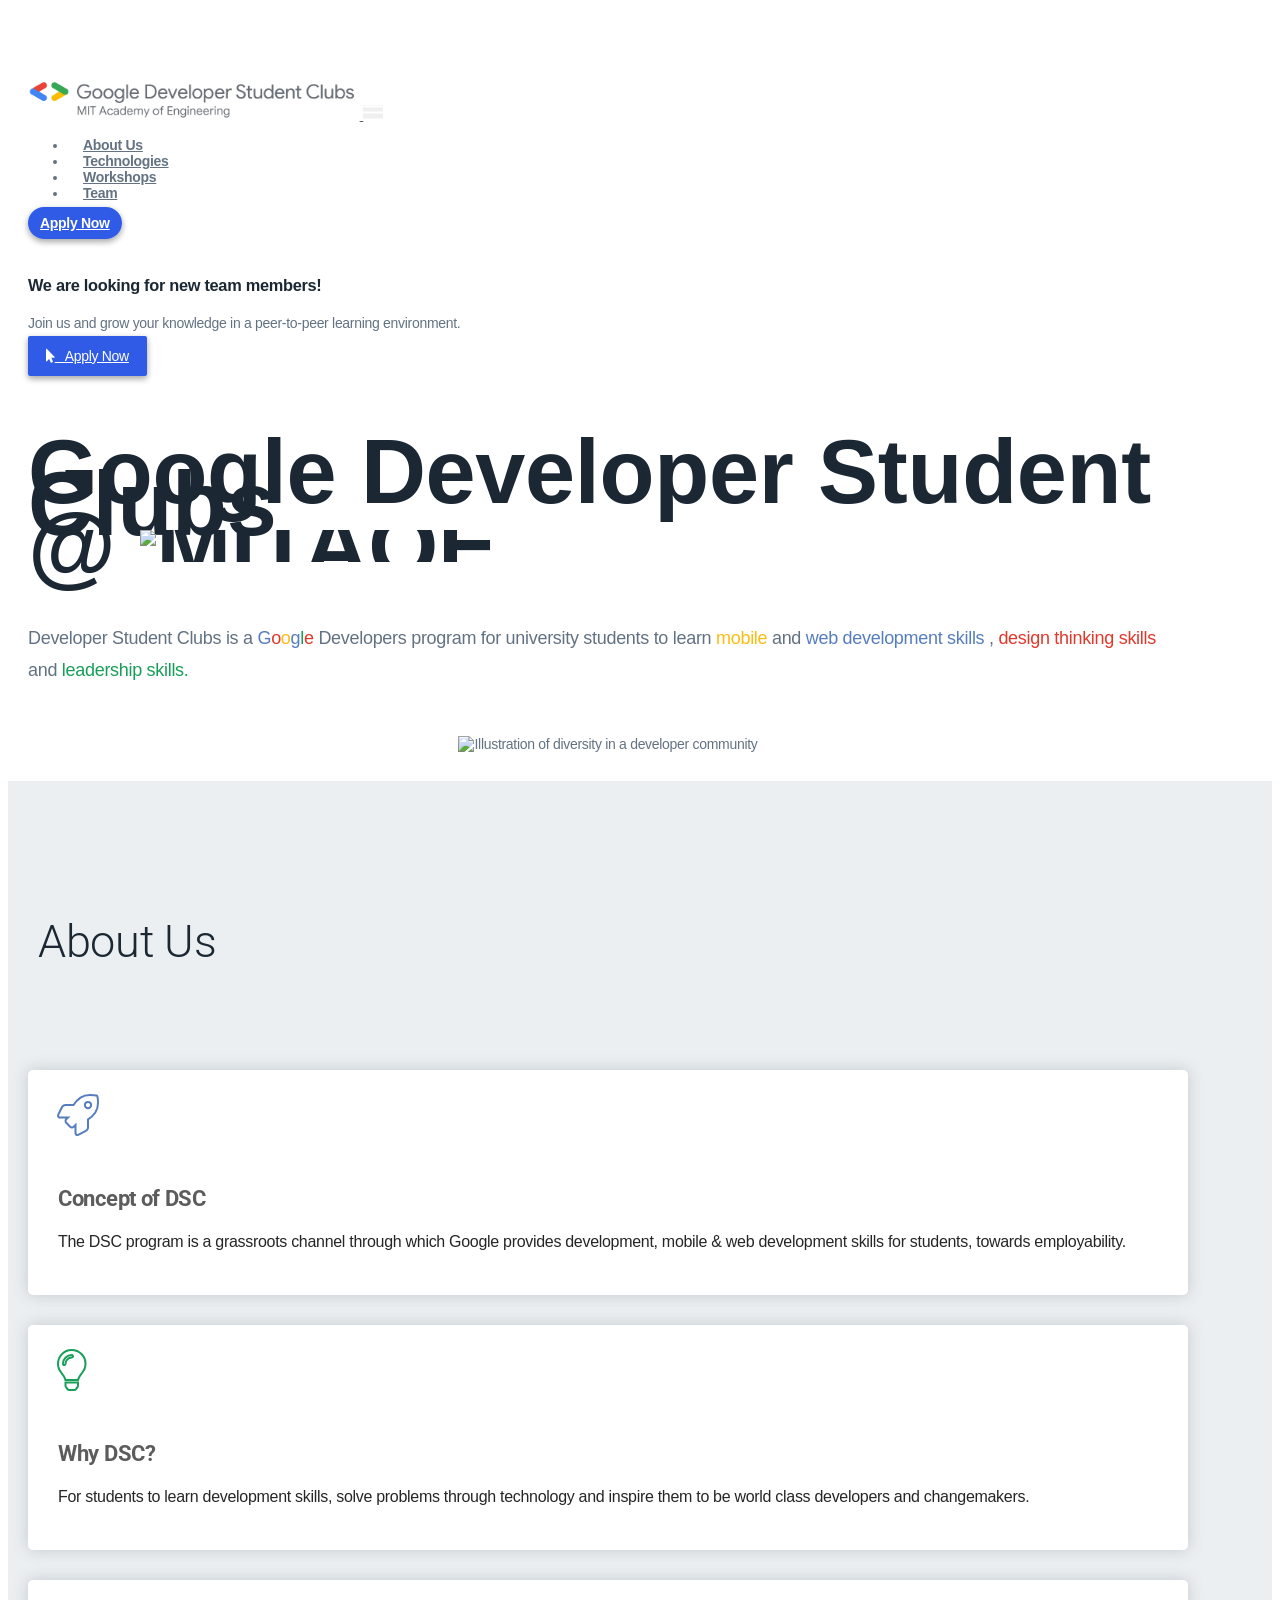
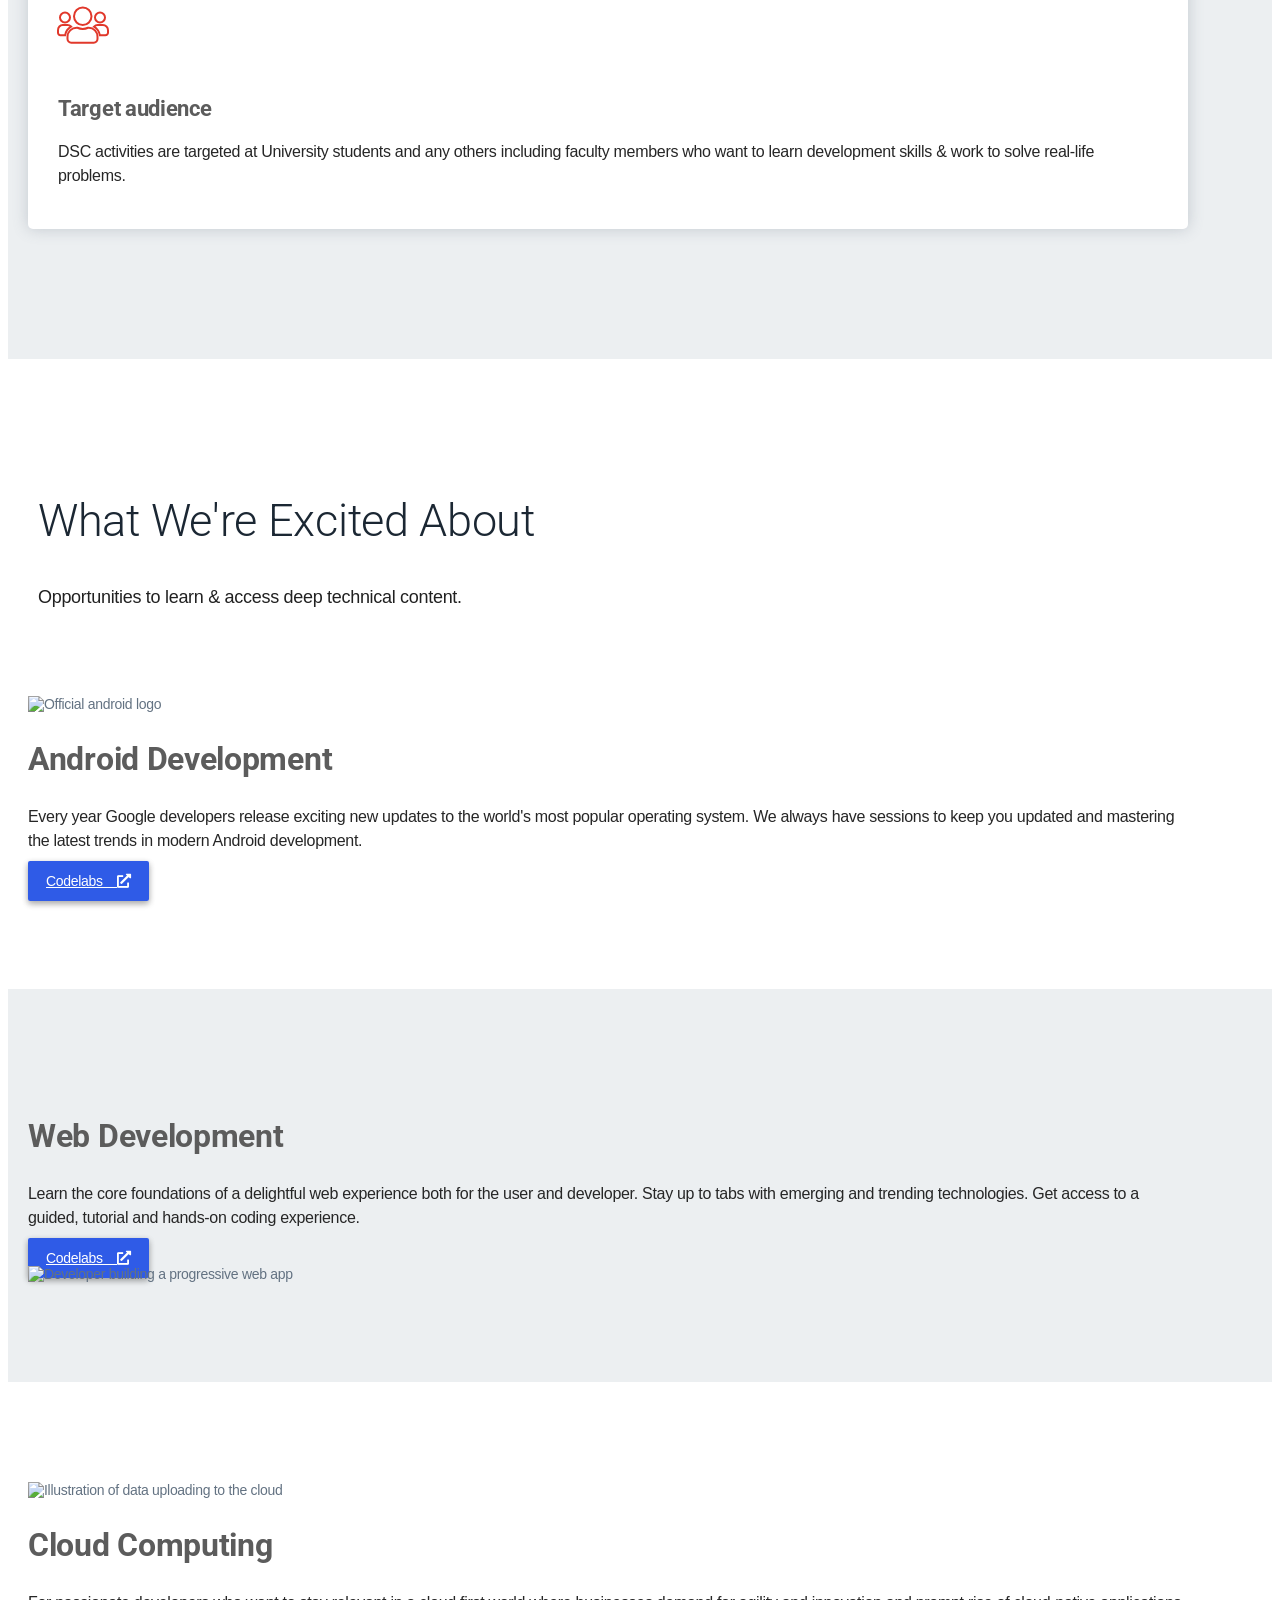
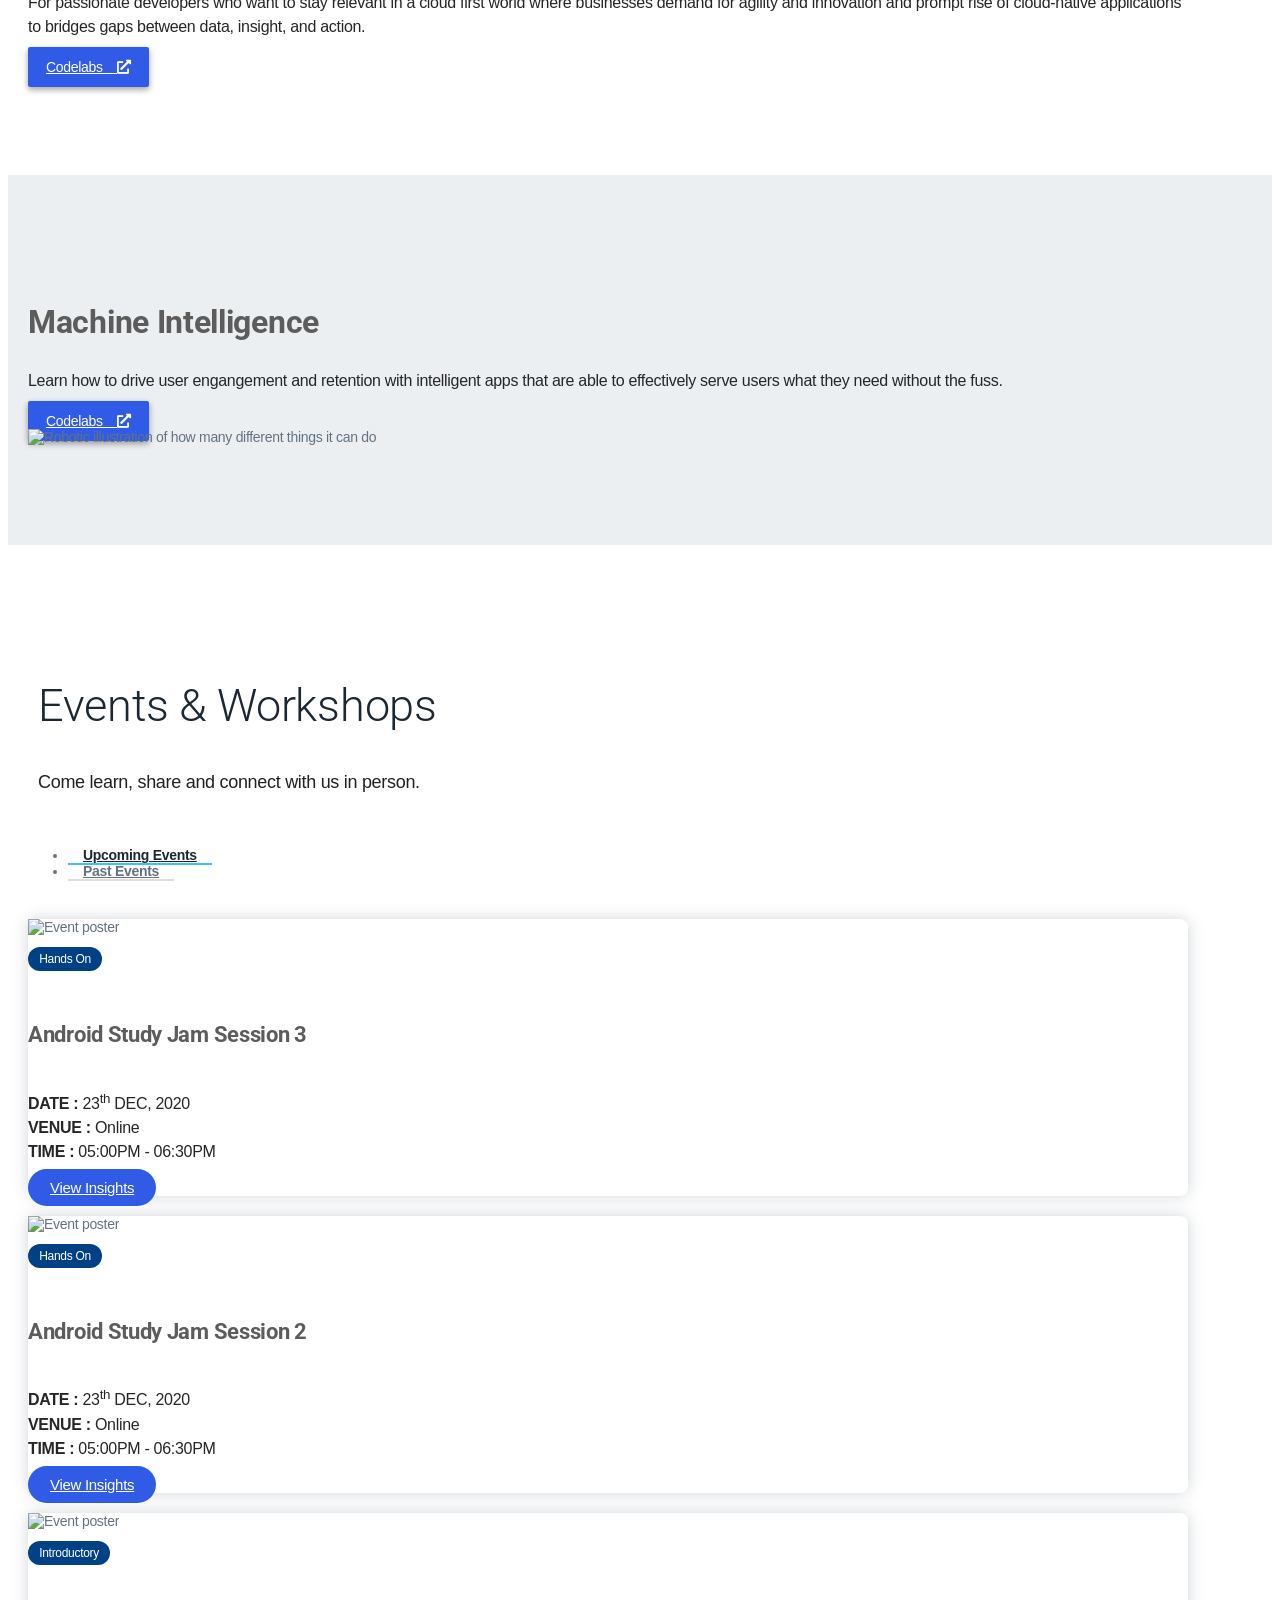
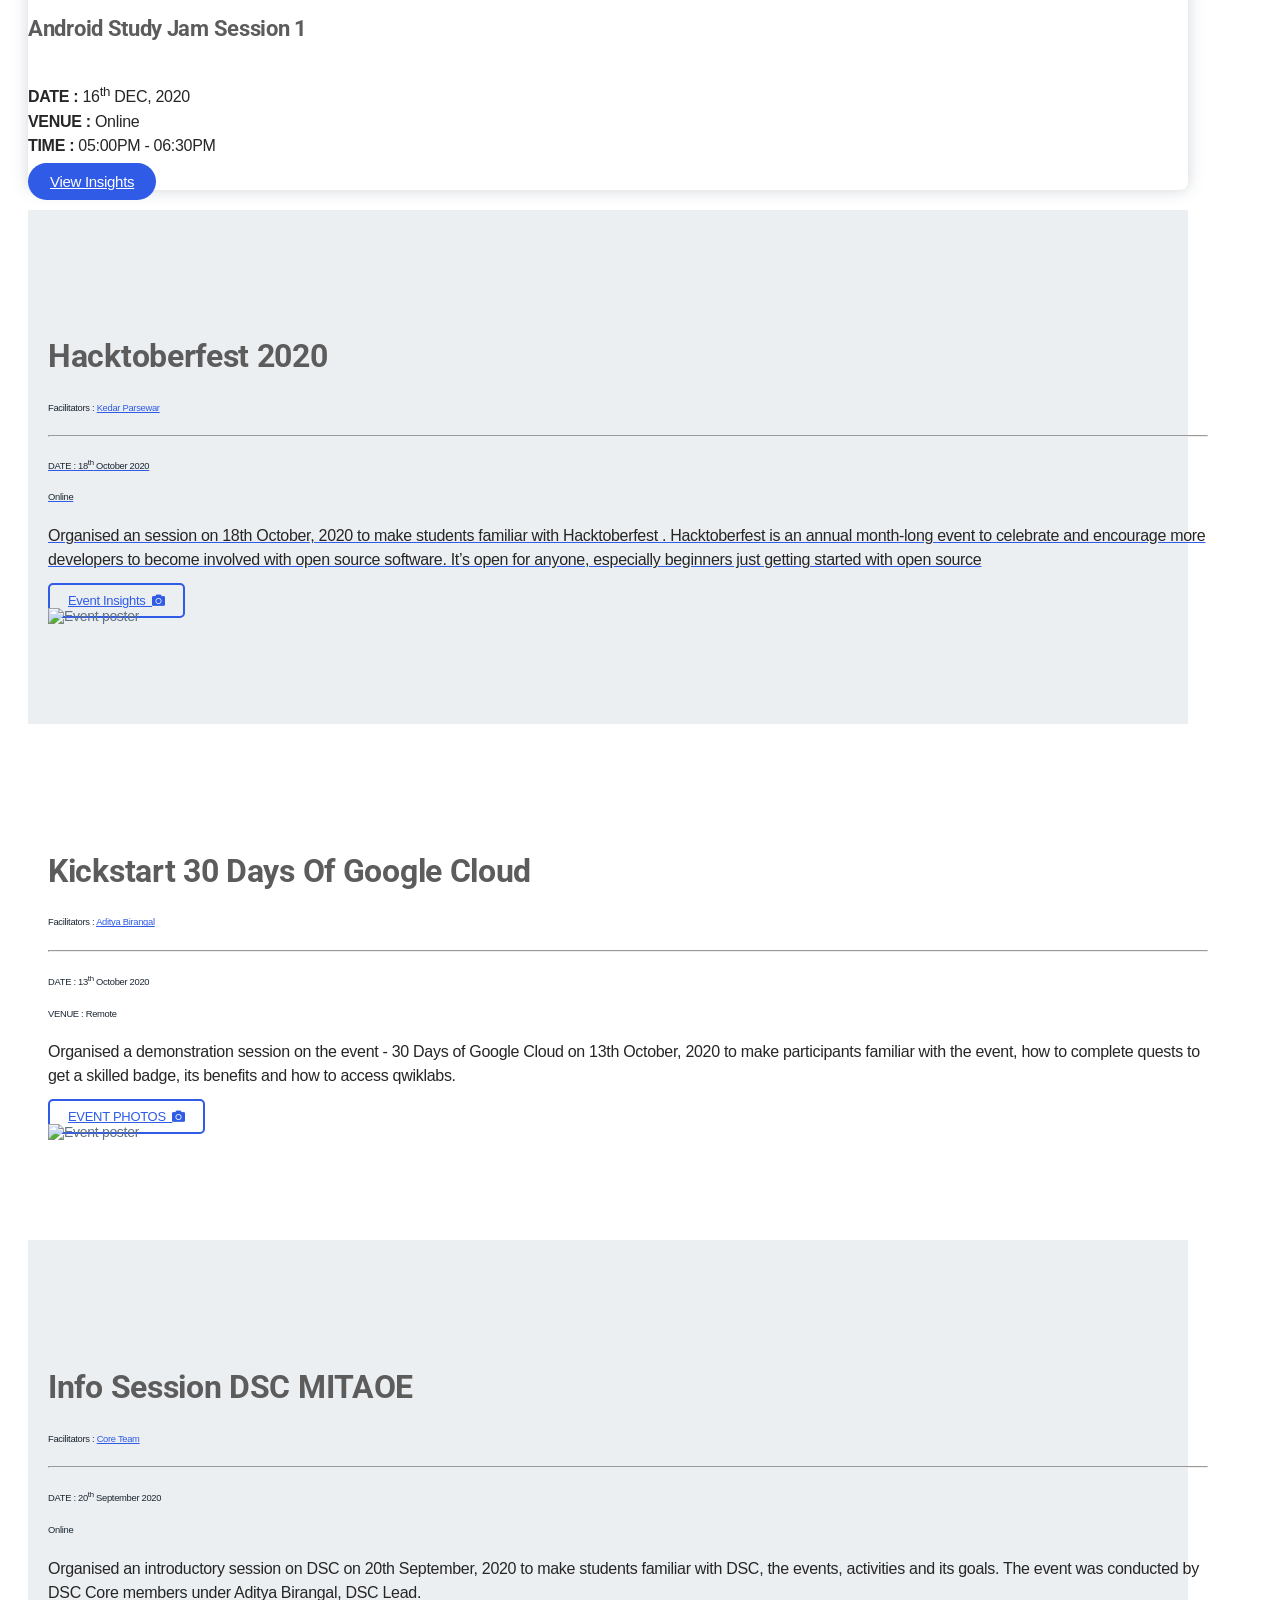
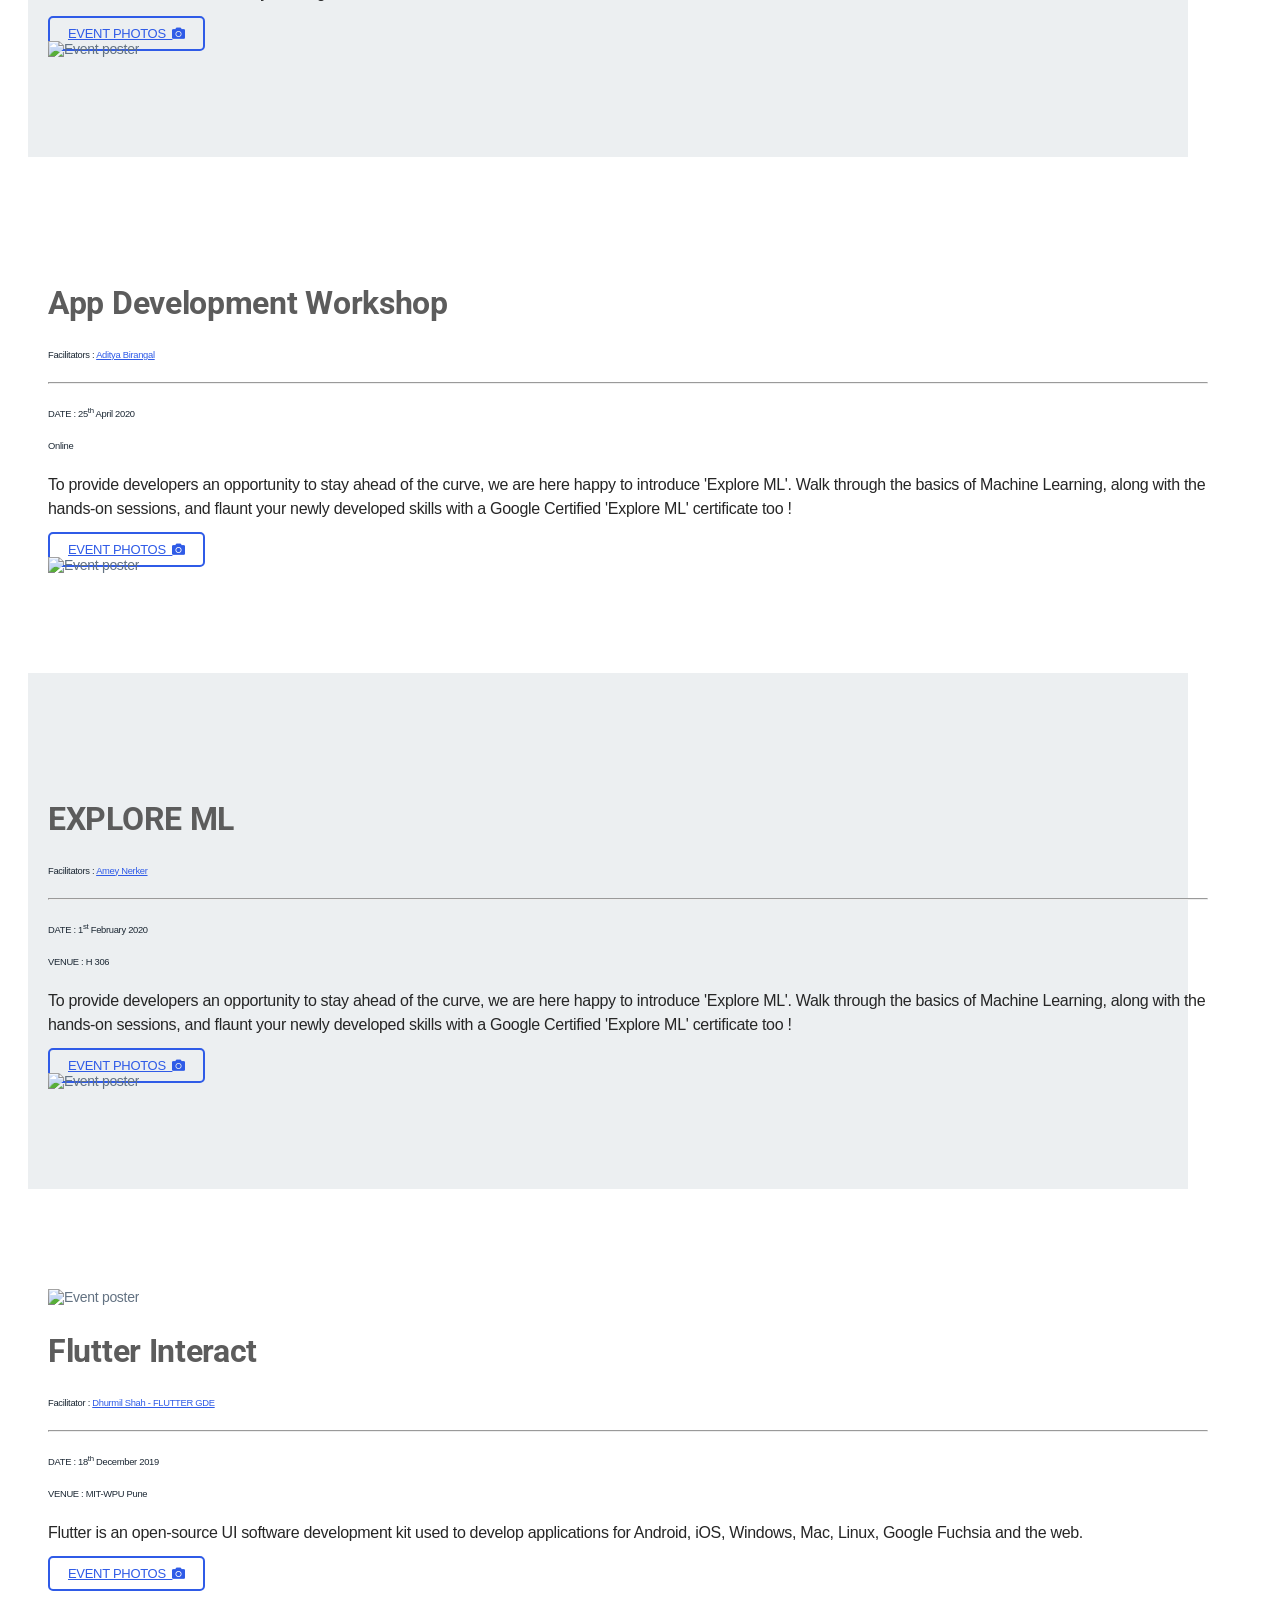
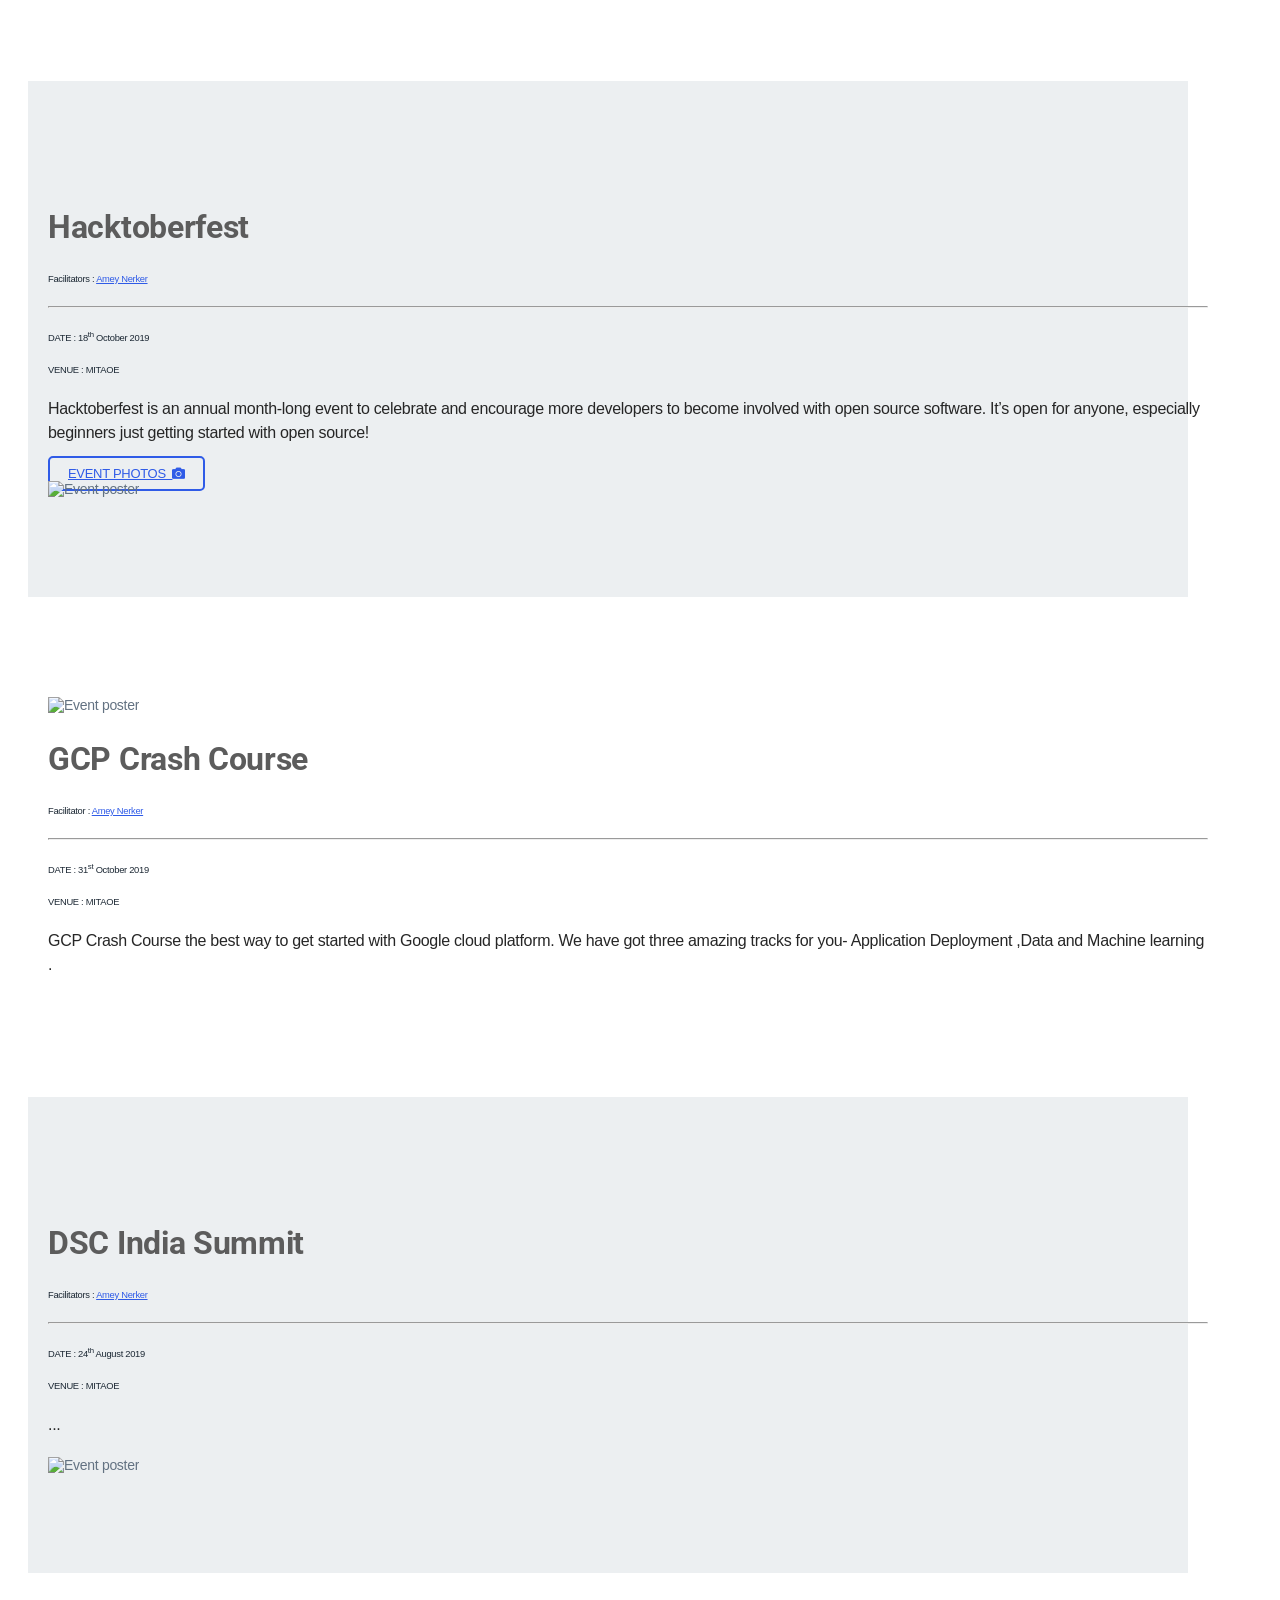
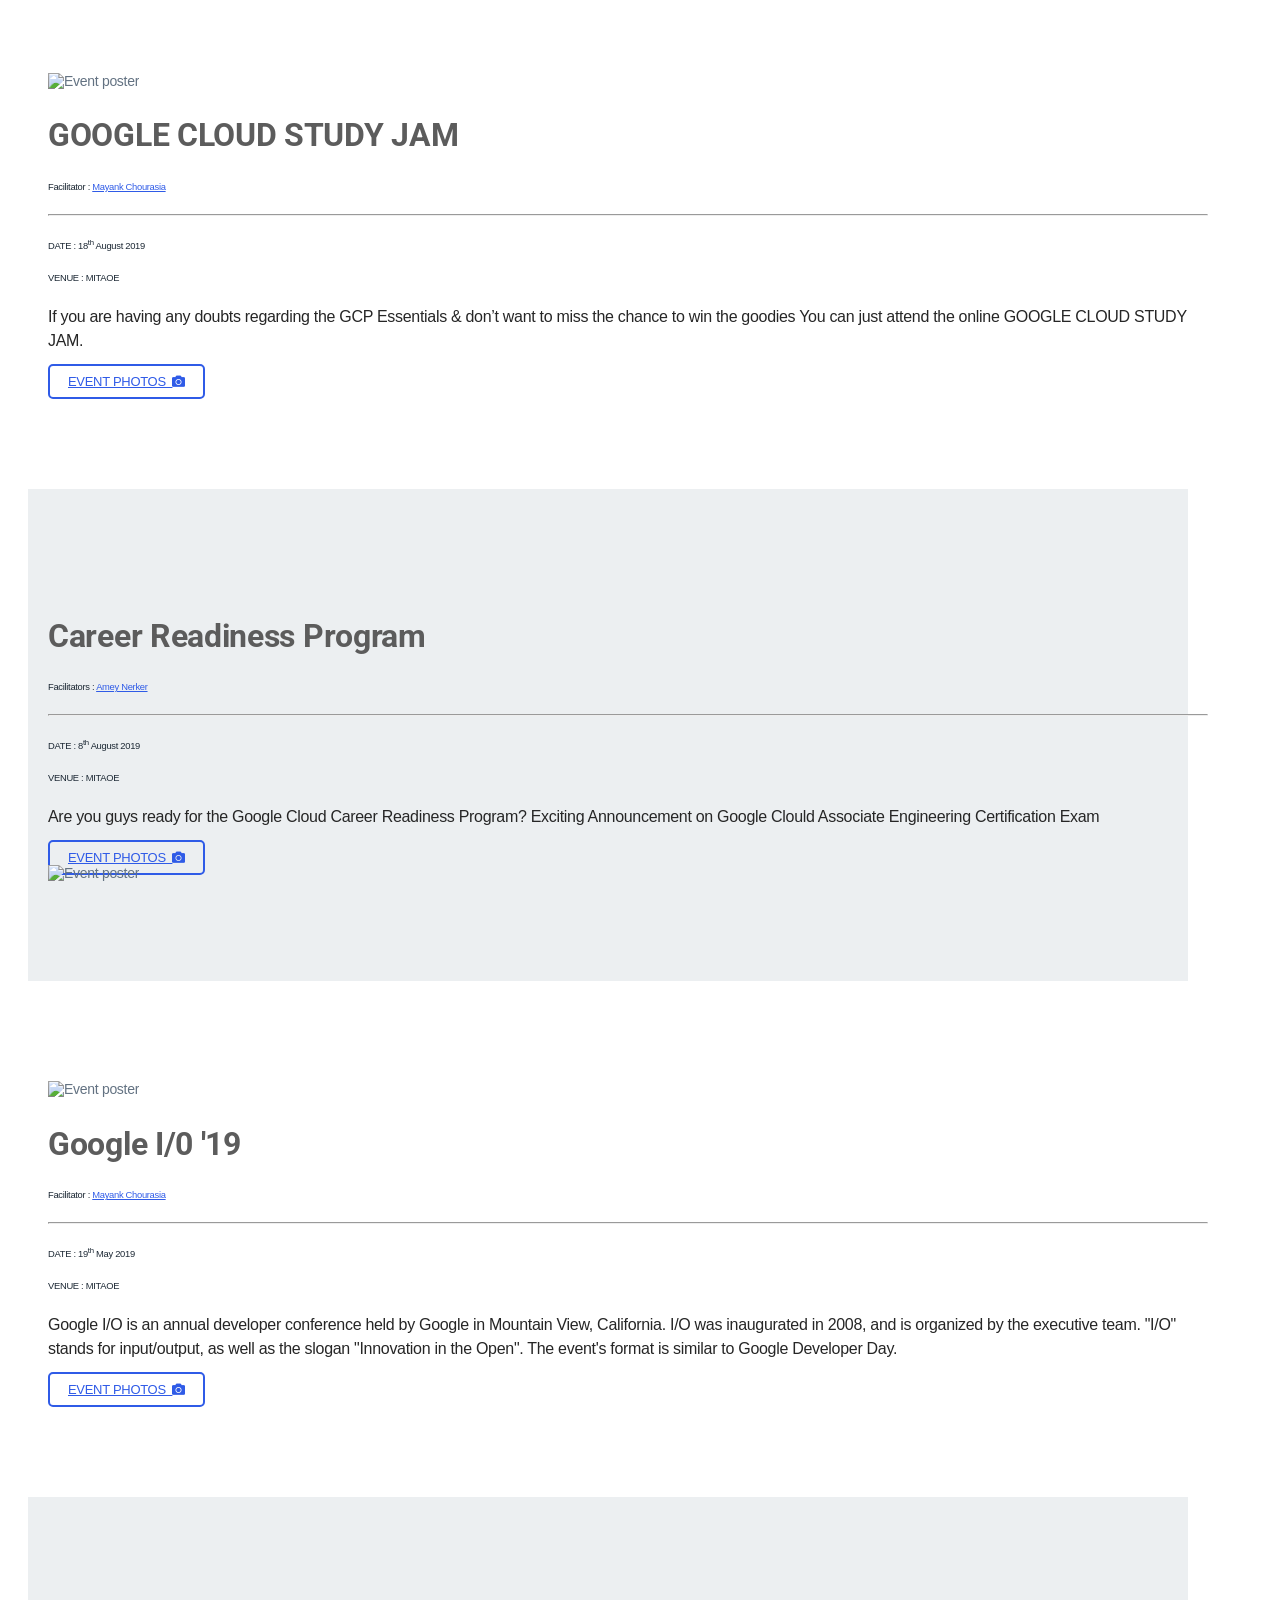
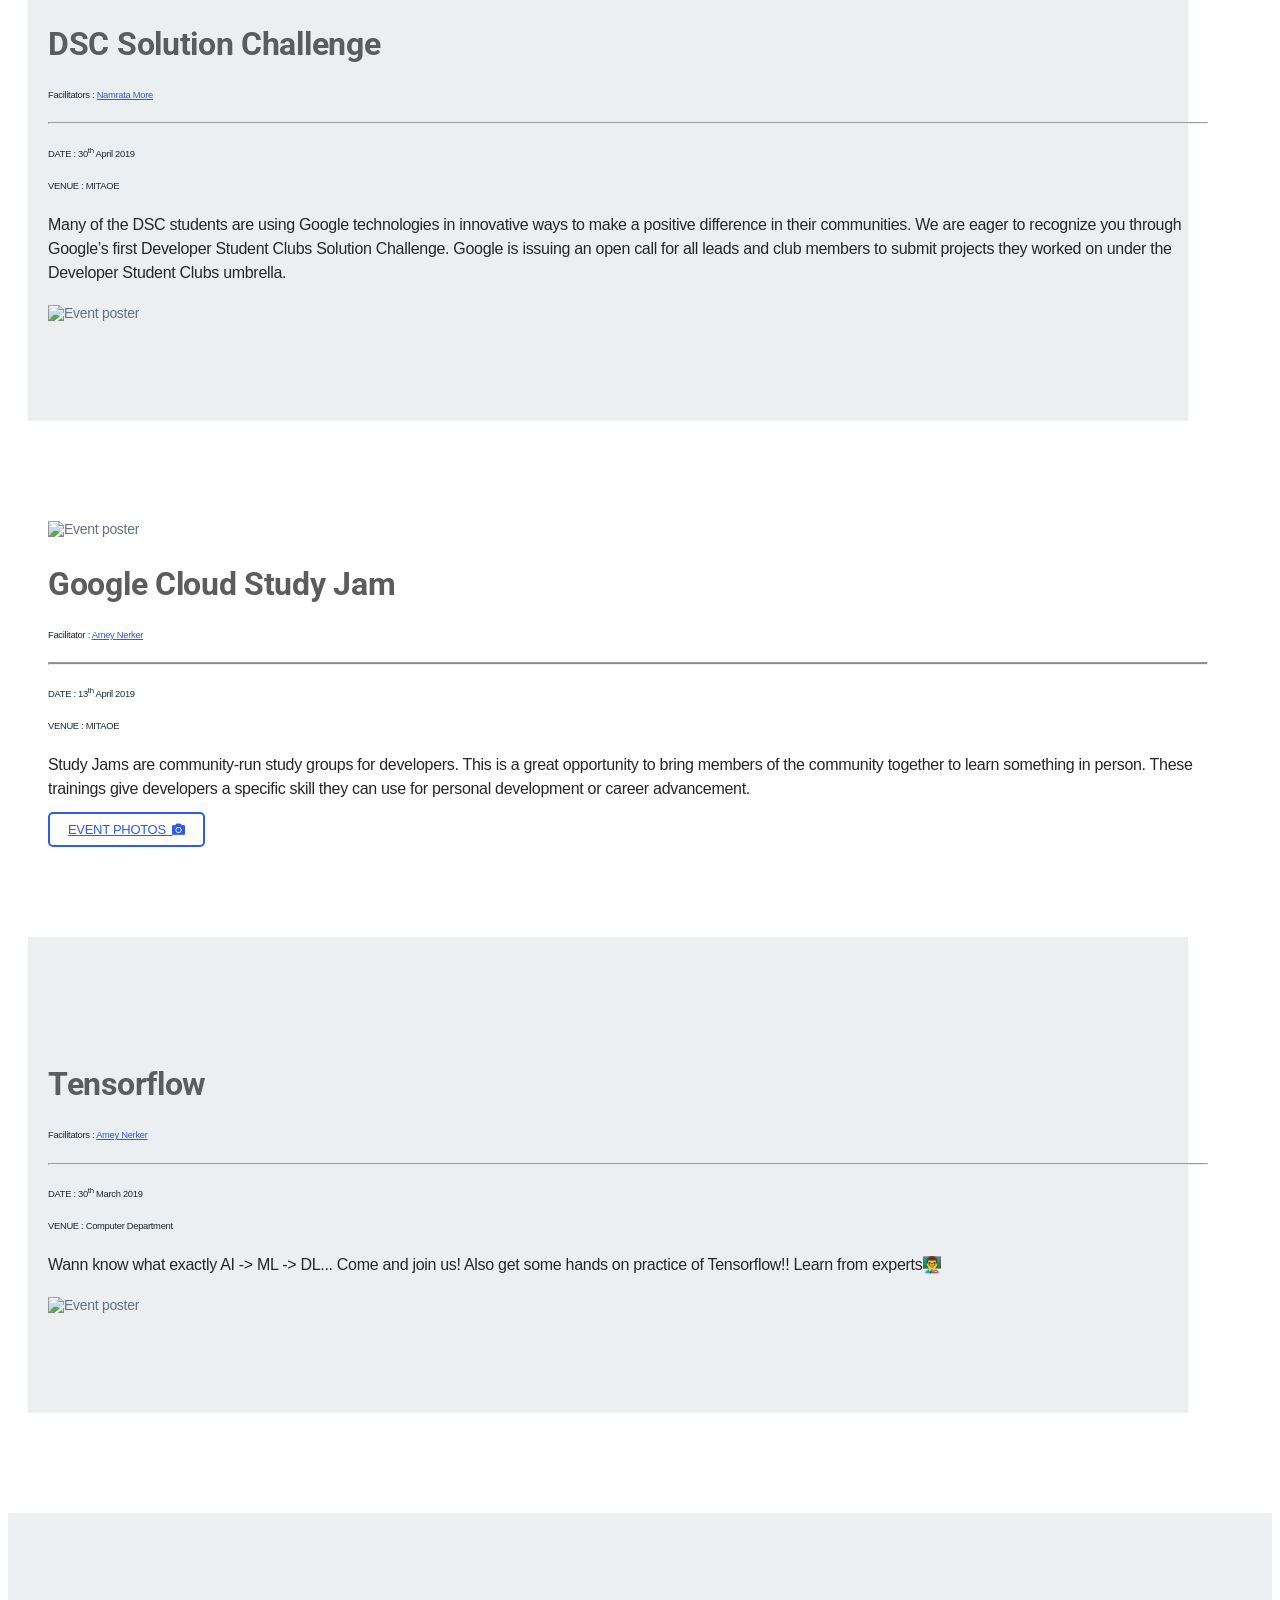
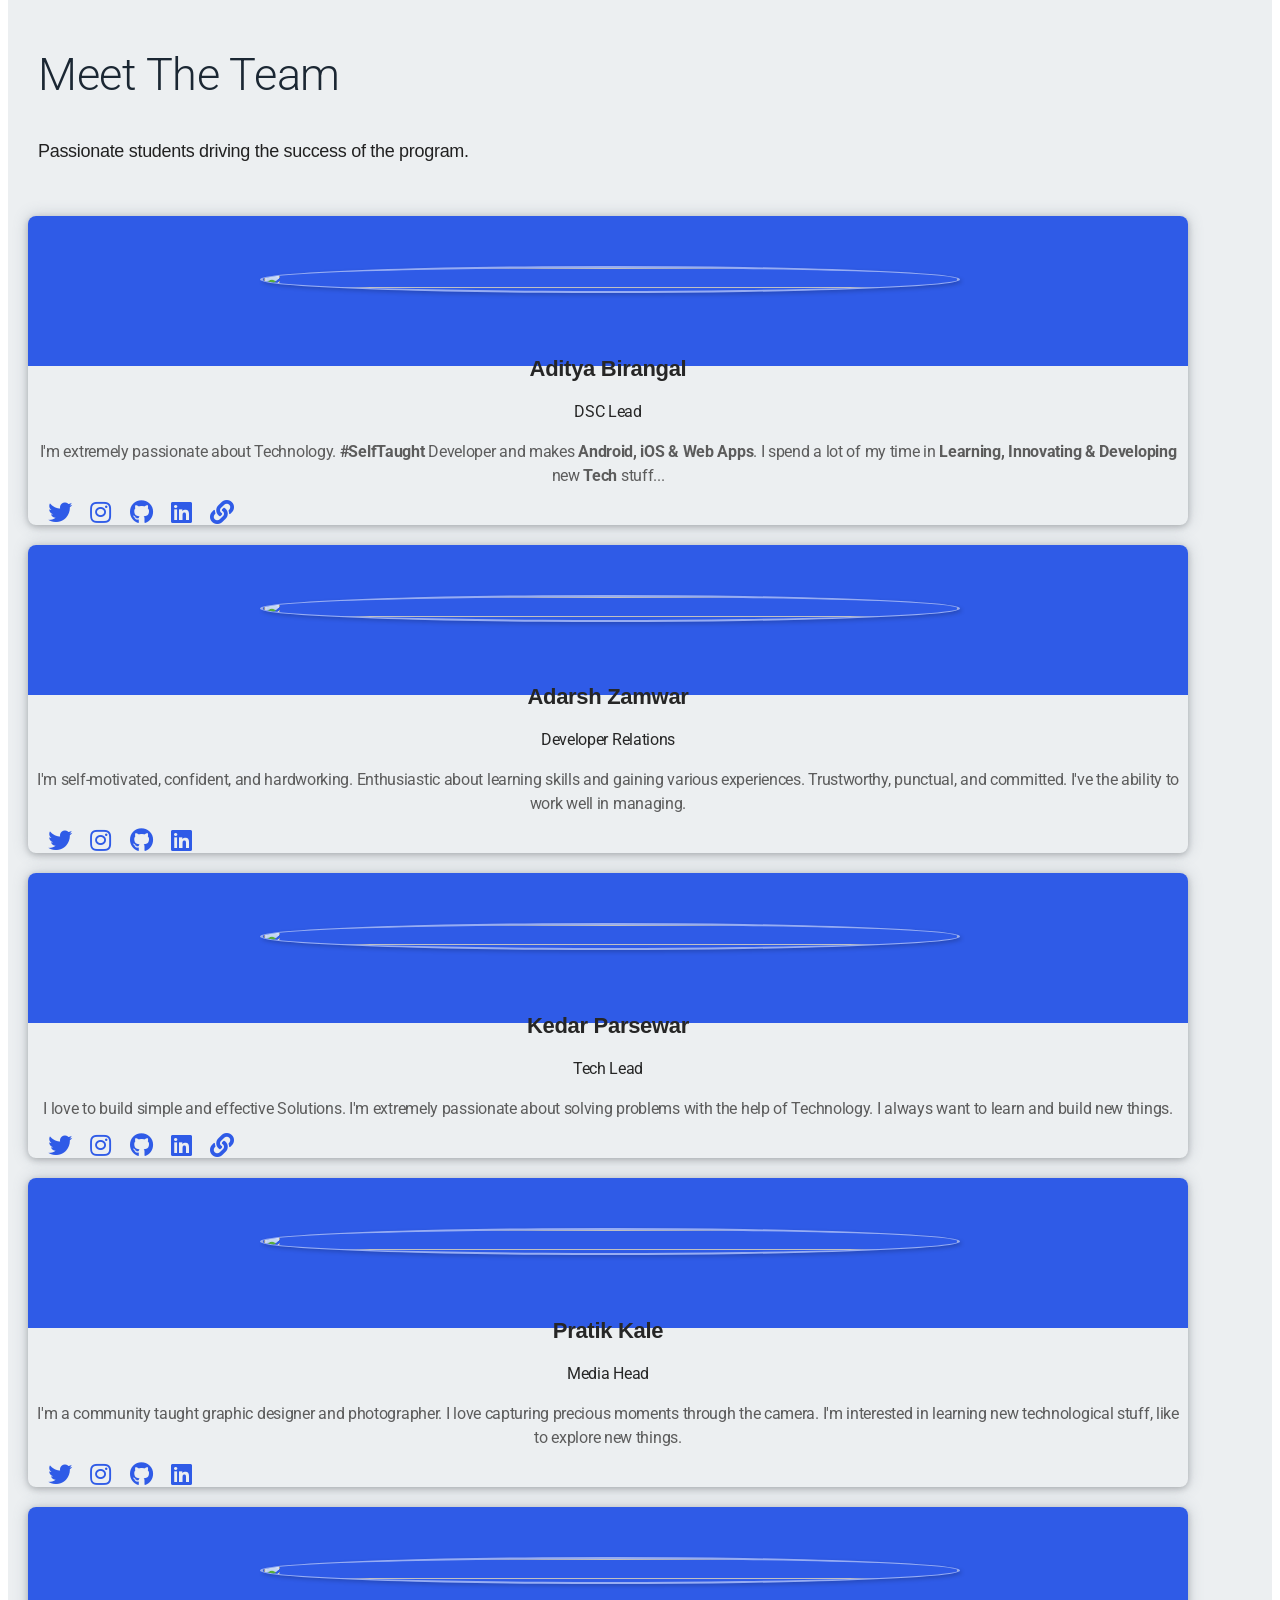
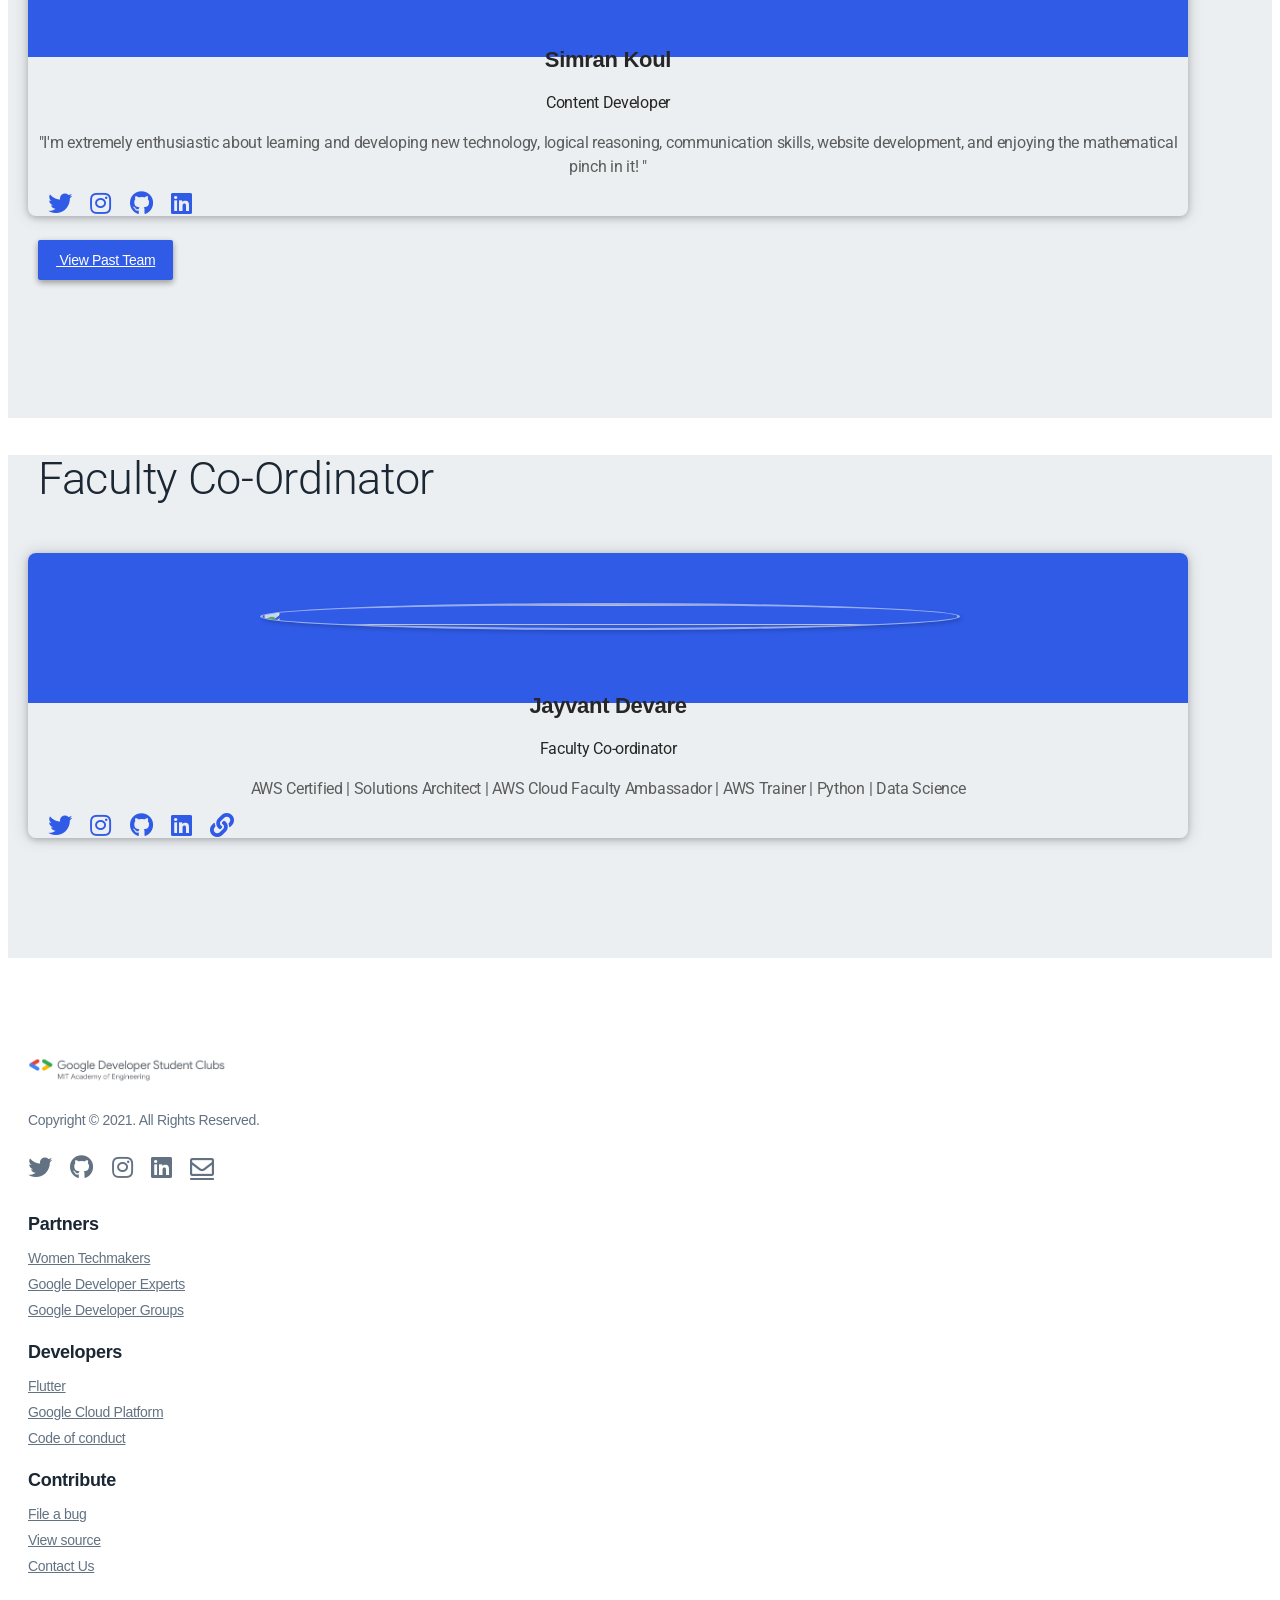
==== commit 1f6796ef: "Merge pull request #10 from pratik-kale20/master Recruitment 2021" ====
--- a/index.html
+++ b/index.html
@@ -69,7 +69,7 @@
                 <li class="nav-item"><a href="#team" class="nav-link">Team</a></li>
             </ul>
             <div class="custom-menu__right">
-                <a href="https://dsc.community.dev/mit-academy-of-engineering/" class="event-btn" rel="noreferrer" target="_blank">Become Member</a>
+                <a href="apply.html" class="event-btn" rel="noreferrer">Apply Now</a>
             </div>
         </div>
     </div>
@@ -77,13 +77,18 @@
 
 <header id="hero" class="hero">
     <div class="container">
+        <div class=" align-items-center text-center mb-lg-3">
+            <h3 class="hire-title">We are looking for new team members!</h3>
+            <p>Join us and grow your knowledge in a peer-to-peer learning environment.</p>
+            <a href="apply.html" class="hero-button d-inline-block" rel="noopener"><i class="fa fa-mouse-pointer"></i> &nbsp; Apply Now</a>
+        </div>
         <div class="row align-items-center">
             <div class="col-12 col-sm-6">
                 <div class="hero-content">
                     <div class="hero-title__group">
                         <div class="hero-title">
-                            <h1 class="zuri"><br>Developer Student Clubs<br>@ <img data-src="images/MIT-LOGO.png" class="img-fluid" alt="MITAOE" width="50%"
-                                height="50%"></h1>
+                            <h1 class="zuri"><br>Google Developer Student Clubs<br>@ <img data-src="images/MIT-LOGO.png" class="img-fluid" alt="MITAOE" width="40%"
+                                height="40%"></h1>
                         </div>
                         <div class="Hero--Subtitle">
                             <p class="lead">Developer Student Clubs is a
@@ -94,7 +99,7 @@
                             </p>
                         </div>
                     </div>
-                    <a href="https://dsc.community.dev/mit-academy-of-engineering/" class="hero-button" target="_blank" rel="noopener"><i class="fab fa-meetup"></i> &nbsp; Become Member</a>
+                    <!-- <a href="https://dsc.community.dev/mit-academy-of-engineering/" class="hero-button" target="_blank" rel="noopener"><i class="fab fa-meetup"></i> &nbsp; Become Member</a> -->
                 </div>
             </div>
             <div class="col-12 col-sm-5 ml-auto">
@@ -119,7 +124,7 @@
                     <div class="feature-card__body">
                         <i class="fas fa-rocket ghost-blue"></i>
                         <h4 class="feature-title">Concept of DSC</h4>
-                        <p>The DSC program is a grassroots channel through which Google provides development skills, mobile and web development skills for students, towards employability.
+                        <p>The DSC program is a grassroots channel through which Google provides development, mobile & web development skills for students, towards employability.
                         </p>
                     </div>
                 </div>
@@ -130,7 +135,7 @@
                         <i class="fas fa-lightbulb ghost-green"></i>
                         <h4 class="feature-title">Why DSC?</h4>
                         <p>For students to learn development skills, solve problems through technology
-                            and inspire them to be world class developers and changemakers.
+                         and inspire them to be world class developers and changemakers.
                         </p>
                     </div>
                 </div>
@@ -1088,7 +1093,7 @@
     
 </section>
 
-<section id="team" class="section-spacer team-section bg-very__gray">
+<section id="team" class="section-spacer team-section bg-very__gray pt-0">
     <div  class="container">
         <header class="text-center section-header">
             <h2 class="section-title">Faculty Co-ordinator</h2>
@@ -1161,7 +1166,7 @@
             <div class="col-md-4 col-12 text-center">
                 <div class="footer-widget first-of-footer-widget">
                     <img data-src="images/DSC_MITAOE_Logo.png" class="logo-sm mb-10" alt="DSC MITAOE footer logo">
-                    <p>Copyright &copy; 2020. All Rights Reserved.</p>
+                    <p>Copyright &copy; 2021. All Rights Reserved.</p>
                     <ul class="social-list__inline mt-10">
                         <li>
                             <a href="https://twitter.com/DSCMitaoe" target="_blank" rel="noopener">
@@ -1176,6 +1181,11 @@
                         <li>
                             <a href="https://www.instagram.com/dscmitaoe/"target="_blank" rel="noopener">
                                 <i class="fab fa-instagram"></i>
+                            </a>
+                        </li>
+                        <li>
+                            <a href="https://linkedin.com/company/gdscmitaoe" target="_blank" rel="noopener">
+                                <i class="fab fa-linkedin"></i>
                             </a>
                         </li>
                         <li>
--- a/css/responsive.css
+++ b/css/responsive.css
@@ -0,0 +1,210 @@
+/*
+==========================
+RESPONSIVES
+==========================
+*/
+@media (max-width: 992px) {
+  .content {
+    padding-top: 50px;
+    padding-bottom: 100px;
+  }
+  .navbar-collapse {
+    background: #fff;
+    padding-bottom: 20px;
+    -webkit-box-shadow: 0 15px 10px rgba(0, 0, 0, 0.1);
+            box-shadow: 0 15px 10px rgba(0, 0, 0, 0.1);
+    -webkit-transition: all 0.4s cubic-bezier(0.17, 0.25, 0.56, 1.03);
+    transition: all 0.4s cubic-bezier(0.17, 0.25, 0.56, 1.03);
+    border-radius: 5px;
+    margin-top: 10px;
+  }
+  .navbar-nav {
+    padding: 30px 0 0;
+  }
+  .navbar-toggler {
+    z-index: 200;
+  }
+  .custom-menu .custom-menu__right {
+    margin: 0;
+    width: 100%;
+    padding-top: 20px;
+    padding-bottom: 20px;
+    text-align: center;
+  }
+  .custom-menu .custom-menu__right .assistive-text {
+    display: block;
+    margin-top: 10px;
+  }
+  .custom-menu .current {
+    color: #2FE7B1;
+  }
+  /* team SLIDER */
+  .team-slider__indicators {
+    display: -webkit-box;
+    display: -ms-flexbox;
+    display: flex;
+    -webkit-box-align: center;
+        -ms-flex-align: center;
+            align-items: center;
+    -webkit-box-pack: center;
+        -ms-flex-pack: center;
+            justify-content: center;
+    margin-bottom: 0;
+    margin-top: 50px;
+  }
+  .team-slider__indicators .owl-dot {
+    height: 1px;
+    width: 30%;
+    margin: 0;
+  }
+  .mfp-close {
+    left: 50%  ;
+    -webkit-transform: translateX(-50%)  ;
+            transform: translateX(-50%)  ;
+    top: auto  ;
+    bottom: -80px  ;
+  }
+  .section-screens__inner {
+    margin-bottom: 50px;
+  }
+}
+
+@media (max-width: 768px) {
+  .section-spacer {
+    padding: 80px 0;
+  }
+  .input-group {
+    -webkit-box-orient: vertical;
+    -webkit-box-direction: normal;
+        -ms-flex-direction: column;
+            flex-direction: column;
+  }
+  .input-group .form-control {
+    border: 1px solid #1B2733  ;
+    width: 100%;
+    margin-bottom: 10px;
+    border-top-right-radius: 2px  ;
+    border-bottom-right-radius: 2px  ;
+  }
+  .input-group .btn {
+    border-top-left-radius: 2px  ;
+    border-bottom-left-radius: 2px  ;
+  }
+  .workshops-single {
+    margin-bottom: 40px;
+  }
+  .callout {
+    -webkit-box-orient: vertical;
+    -webkit-box-direction: normal;
+        -ms-flex-direction: column;
+            flex-direction: column;
+  }
+  .first-of-footer-widget {
+    margin-top: 30px;
+    width: 100%;
+    text-align: center;
+  }
+  .footer-widget {
+    margin-bottom: 30px;
+  }
+}
+
+@media (min-width: 768px) {
+  .client-logo {
+    width: calc(20% - 13px);
+    margin: 0 auto;
+    padding: 0 35px;
+  }
+}
+
+@media (max-width: 576px) {
+  .has-sticky-header {
+    padding-top: 50px;
+  }
+  .hire-title{
+    margin-top: 35px;
+  }
+  .section-title{
+    font-size: 34px;
+  }
+  .container {
+    padding-right: 20px;
+    padding-left: 20px;
+  }
+  .hero-content {
+    /* padding-top: 40px; */
+    text-align: center;
+  }
+  .hero-figure {
+    margin-top: 20px;
+  }
+  .hero-form {
+    text-align: center;
+  }
+  .hero-form .input-group .btn {
+    padding: 15px 20px;
+    margin-left: 0;
+  }
+  .section-screens__inner {
+    margin-bottom: 140px;
+    padding-bottom: 120px;
+  }
+  /* Feature Cards */
+  .feature-card {
+    margin-bottom: 50px;
+  }
+  .feature-title {
+    font-size: 1rem;
+    margin-bottom: 5px;
+  }
+  /* Content--Card */
+  .feature-list-wrapper .btn-link {
+    width: 100%;
+    -webkit-box-pack: center;
+        -ms-flex-pack: center;
+            justify-content: center;
+    -webkit-box-align: center;
+        -ms-flex-align: center;
+            align-items: center;
+  }
+  .feature-list-image {
+    margin-bottom: 30px;
+    display: block;
+    height: 100%;
+    margin-left: auto;
+    margin-right: auto;
+    overflow: hidden;
+  }
+  .feature-list-image img {
+    max-width: 80%;
+    margin-left: auto;
+    margin-right: auto;
+    display: block;
+  }
+  /* Screens slider */
+  .team-item {
+    margin: 0;
+  }
+  .team-item__thumb {
+    -ms-flex-item-align: center;
+        align-self: center;
+    width: 100%;
+    margin-top: 50px;
+  }
+  .team-item__image {
+    margin-left: auto;
+    margin-right: auto;
+  }
+  /*
+  FOOTER
+  */
+  .footer {
+    margin-bottom: 20px;
+  }
+  .footer ul {
+    padding: 0;
+  }
+  .First-of-Footer-Widget {
+    margin-top: 20px;
+  }
+}
--- a/css/styles.css
+++ b/css/styles.css
@@ -0,0 +1,2156 @@
+html, body {
+  -webkit-font-smoothing: antialiased;
+  -moz-osx-font-smoothing: grayscale;
+  text-rendering: optimizeLegibility;
+}
+
+:root {
+  font-size: 14px;
+}
+
+body {
+  font-family: "Google Sans", sans-serif;
+  font-size: 1rem;
+  color: #637282;
+  overflow-x: hidden;
+  font-weight: normal;
+  letter-spacing: -.3px;
+}
+
+.has-sticky-header {
+  padding-top: 72px;
+}
+first-letter {
+  color: #557DBF;
+  font-weight: 400
+}
+
+second-letter {
+  color: #FBBC12;
+  font-weight: 400;
+}
+
+third-letter {
+  color: #E1382B;
+  font-weight: 400;
+}
+
+forth-letter {
+  color: #189E59;
+  font-weight: 400;
+}
+
+.br-5 {
+    border-radius: 5px;
+}
+
+a {
+  line-height: 1;
+  color: #2F5BE7;
+}
+
+button, .btn {
+  outline: none  ;
+  border: 0  ;
+}
+
+button:focus, .btn:focus {
+  -webkit-box-shadow: none  ;
+          box-shadow: none  ;
+}
+
+
+h1, h2, h3, h4, h5, h6,
+.h1, .h2, .h3, .h4, .h5, .h6 {
+  color: #1B2733;
+  font-family: "Google Sans", sans-serif;
+  font-weight: 700;
+}
+
+h2{
+  font-size: 25px
+}
+h1 {
+  line-height: 32px;
+}
+
+h2, .h2 {
+  line-height: 1.44;
+}
+
+a:hover{
+ color: white;
+}
+
+p {
+  font-size: 14px;
+  line-height: 22px;
+}
+
+.lead {
+  text-align: left;
+  line-height: 32px;
+  font-weight: 400;
+  font-size: 18px;
+  font-family: 'Google Sans', sans-serif;
+}
+
+.zuri img{
+  margin-top: 10px;
+}
+@media only screen and (max-width: 600px){
+  .lead{
+    font-size: 16px;
+  }
+    .vanish{
+        display: none;
+    }
+    .zuri{
+        text-align: center;
+        line-height: 1.5;
+        font-size: 2.311rem;
+    }
+}
+
+.text-warning {
+  color: #FD7D44  ;
+}
+
+.content {
+  padding-top: 100px;
+  padding-bottom: 100px;
+}
+
+.container {
+  max-width: 1160px;
+  width: 100%;
+  padding-right: 20px;
+  padding-left: 20px;
+}
+
+.section-spacer {
+  padding: 100px 0;
+}
+
+.cta__large {
+  max-width: 450px;
+}
+
+.section-header {
+  margin-bottom: 50px;
+  padding-right: 10px;
+  padding-left: 10px;
+}
+
+.section-title {
+  text-transform: capitalize;
+  font-size: 45px;
+  line-height: 48px;
+  font-weight: 300;
+  font-family: 'Roboto', sans-serif;
+}
+
+.section-subtitle {
+  font-size: 18px;
+  color: #212121;
+  line-height: 30px;
+  font-weight: 400;
+  font-family: 'Google Sans', sans-serif;
+}
+
+.assistive-text {
+  font-size: 12px;
+}
+
+.list-circle {
+  list-style-type: none;
+  padding: 0;
+}
+
+.list-circle li {
+  position: relative;
+  font-size: 16px;
+  font-weight: 500;
+  display: -webkit-box;
+  display: -ms-flexbox;
+  display: flex;
+  -webkit-box-align: center;
+      -ms-flex-align: center;
+          align-items: center;
+  padding-left: 8px;
+  margin-bottom: 15px;
+}
+
+.list-circle li:last-child {
+  margin: 0  ;
+}
+
+.list-circle li:before {
+  content: '';
+  width: 8px;
+  height: 8px;
+  border-radius: 50%;
+  background: rgba(47, 91, 231, 0.8);
+  -webkit-box-shadow: 0 0 0 7px rgba(47, 91, 231, 0.1);
+          box-shadow: 0 0 0 7px rgba(47, 91, 231, 0.1);
+  display: inline-block;
+  margin-right: 20px;
+  vertical-align: middle;
+}
+
+#loading {
+  position: fixed;
+  left: 0;
+  top: 0;
+  width: 100%;
+  height: 100%;
+  background-color: #fff;
+  z-index: 10000;
+}
+
+#loading .ripple {
+  width: 60px;
+  height: 60px;
+  border-radius: 50%;
+  position: absolute;
+  top: calc(50% - 30px);
+  left: calc(50% - 30px);
+  -webkit-animation-name: ripple;
+          animation-name: ripple;
+  -webkit-animation-duration: 1s;
+          animation-duration: 1s;
+  -webkit-animation-timing-function: ease-in-out;
+          animation-timing-function: ease-in-out;
+  animation-direction: alternate-reverse;
+  -webkit-animation-iteration-count: infinite;
+          animation-iteration-count: infinite;
+  -webkit-transform: scale(0);
+          transform: scale(0);
+  opacity: 0.6;
+}
+
+#loading .ripple1 {
+  background-color: rgba(47, 231, 177, 0.4);
+}
+
+#loading .ripple2 {
+  -webkit-animation-delay: -250ms;
+          animation-delay: -250ms;
+  background-color: rgba(47, 231, 177, 0.5);
+}
+
+#loading .ripple3 {
+  -webkit-animation-delay: -500ms;
+          animation-delay: -500ms;
+  background-color: rgba(47, 91, 231, 0.6);
+}
+
+#loading .ripple4 {
+  -webkit-animation-delay: -750ms;
+          animation-delay: -750ms;
+  background-color: #2F5BE7;
+}
+
+@-webkit-keyframes ripple {
+  to {
+    -webkit-transform: scale(1);
+            transform: scale(1);
+  }
+}
+
+@keyframes ripple {
+  to {
+    -webkit-transform: scale(1);
+            transform: scale(1);
+  }
+}
+
+.btn {
+  padding: 8px 20px;
+  border: 0;
+  color: #1B2733;
+  -webkit-transition: all .5s ease-in-out;
+  transition: all .5s ease-in-out;
+  line-height: 24px;
+  font-weight: 700;
+  border-radius: 2px;
+  font-family: "Google Sans", sans-serif;
+}
+
+.btn-default {
+  background: #fff;
+  color: #637282;
+}
+
+.btn-default:hover, .btn-default:focus, .btn-default:visited {
+  color: #1B2733;
+}
+
+.btn-primary {
+  background: #3BC1FD;
+  color: #1B2733;
+}
+
+.btn-primary:hover, .btn-primary:focus, .btn-primary:visited {
+
+  background: #3BC1FD;
+  color: #FFFFFF;
+
+}
+
+.btn-secondary {
+  background: #2F5BE7;
+  color: #fff;
+  font-weight: 200;
+  font-size: 16px;
+}
+
+.btn-secondary:hover, .btn-secondary:focus, .btn-secondary:visited {
+  background-color: #153bb5;
+  color: #8af2d3;
+  -webkit-box-shadow: -5px 5px 0 rgba(47, 231, 177, 0.8);
+          box-shadow: -5px 5px 0 rgba(47, 231, 177, 0.8);
+}
+
+.btn-link {
+  padding: 0;
+}
+
+.btn-link .icon {
+  margin-left: 10px;
+  display: inline-block;
+  vertical-align: middle;
+  -webkit-transition: all .3s ease-in-out;
+  transition: all .3s ease-in-out;
+}
+
+.btn-link:hover {
+  text-decoration: none;
+}
+
+.btn-link:hover .icon {
+  margin-left: 15px;
+}
+
+.btn-link--primary {
+  color: #3BC1FD;
+}
+
+.btn-link--secondary {
+  color: #2F5BE7;
+}
+
+.btn-lg {
+  font-size: 18px;
+  padding: 10px 20px;
+}
+
+.btn-cta {
+  max-width: 250px;
+  width: 100%;
+  font-size: 18px;
+  padding: 15px 20px;
+}
+
+.btn-has-icon {
+  display: -webkit-inline-box;
+  display: -ms-inline-flexbox;
+  display: inline-flex;
+  -webkit-box-align: center;
+      -ms-flex-align: center;
+          align-items: center;
+}
+
+.btn-has-icon .u-icon {
+  text-align: center;
+}
+
+.icon-on__left .u-icon {
+  margin-right: 10px;
+}
+
+.btn-pills {
+  border-radius: 50px;
+}
+
+.btn-light {
+  background: #fff;
+  color: #637282  ;
+}
+
+.social-btn {
+  display: -webkit-inline-box;
+  display: -ms-inline-flexbox;
+  display: inline-flex;
+  -webkit-box-align: center;
+      -ms-flex-align: center;
+          align-items: center;
+  -webkit-box-pack: center;
+      -ms-flex-pack: center;
+          justify-content: center;
+  padding: 8px;
+  -webkit-box-shadow: 0 3px 4px 0 rgba(0, 0, 0, 0.25);
+          box-shadow: 0 3px 4px 0 rgba(0, 0, 0, 0.25);
+  color: #ffffff;
+  font-weight: bold;
+  text-transform: uppercase;
+  border-radius: 2px;
+  cursor: pointer;
+}
+
+.social-btn .icon-wrapper {
+  margin-right: 10px;
+  vertical-align: middle;
+}
+
+.social-btn .icon-wrapper i {
+  font-size: 18px;
+  display: inline-block;
+  line-height: 1.2;
+}
+
+.social-btn .btn-text {
+  letter-spacing: 0.2px;
+}
+
+.social-btn:hover {
+  -webkit-box-shadow: 0 0 6px #4285f4;
+          box-shadow: 0 0 6px #4285f4;
+}
+
+.social-btn:active {
+  background: #1669F2;
+}
+
+.social-google-btn {
+  background-color: #4285f4;
+}
+
+.form-group {
+  position: relative;
+}
+
+.form-control {
+  padding: 10px 18px;
+  border-radius: 2px  ;
+}
+
+.form-control:focus {
+  -webkit-box-shadow: -5px 5px rgba(0, 0, 0, 0.1);
+          box-shadow: -5px 5px rgba(0, 0, 0, 0.1);
+}
+
+.form-input__pills {
+  border-radius: 50px  ;
+  border: 1px solid #F9F9F9;
+  -webkit-box-shadow: 0 2px 5px 0 rgba(0, 0, 0, 0.1);
+          box-shadow: 0 2px 5px 0 rgba(0, 0, 0, 0.1);
+}
+
+.input-group .form-control {
+  border-top-right-radius: 0  ;
+  border-bottom-right-radius: 0  ;
+  border-top-color: #1B2733;
+  border-bottom-color: #1B2733;
+  border-left-color: #1B2733;
+  border-right-color: transparent;
+  margin: 0;
+  height: 100%;
+}
+
+.input-group .btn {
+  margin: 0;
+  border: 0;
+  -webkit-box-shadow: none;
+          box-shadow: none;
+  border-top-left-radius: 0  ;
+  border-bottom-left-radius: 0  ;
+}
+
+.input-group .btn-primary:hover {
+  -webkit-box-shadow: 5px 5px 0 0 #2F5BE7;
+          box-shadow: 5px 5px 0 0 #2F5BE7;
+}
+
+.input-group .btn-secondary:hover {
+  -webkit-box-shadow: 5px 5px 0 0 #3BC1FD;
+          box-shadow: 5px 5px 0 0 #3BC1FD;
+}
+
+.tooltip-inner {
+  background: #2F5BE7;
+  -webkit-box-shadow: 0 0 1px 0 rgba(0, 0, 0, 0.1);
+          box-shadow: 0 0 1px 0 rgba(0, 0, 0, 0.1);
+  max-width: 300px;
+  width: 100%;
+  border-radius: 2px;
+  opacity: 1;
+  color: #ffffff;
+}
+
+.tooltip.bs-tooltip-auto[x-placement^=top] .arrow::before, .tooltip.bs-tooltip-top .arrow::before,
+.tooltip.bs-tooltip-auto[x-placement^=right] .arrow::before, .tooltip.bs-tooltip-top .arrow::before,
+.tooltip.bs-tooltip-auto[x-placement^=bottom] .arrow::before, .tooltip.bs-tooltip-top .arrow::before,
+.tooltip.bs-tooltip-auto[x-placement^=left] .arrow::before, .tooltip.bs-tooltip-top .arrow::before {
+  margin-left: -3px;
+  content: "";
+  border-width: 5px 5px 0;
+  border-top-color: #2F5BE7  ;
+  opacity: 1;
+}
+.event-card {
+  -webkit-box-shadow: 0 0 15px rgba(99, 114, 130, 0.3);
+  box-shadow: 0 0 15px rgba(99, 114, 130, 0.3);
+  border-radius: 5px;
+  margin: 0 auto 20px;
+}
+.course-card, .project-card{
+  width: 21rem;
+  margin: 0 auto 20px;
+}
+.card{
+  float: none;
+  border-radius: 8px;
+}
+
+
+.tagging{
+  display: inline-flex;
+  border-radius: 15px;
+  font-size: 12px;
+  padding: 0 0.8rem;
+  max-width: 100px;
+  text-align: center;
+  height: 24px;
+  line-height: 24px;
+}
+
+.beginner{
+  background-color: #155724;
+  color: #d4edda;
+  border-color: #fff;
+}
+
+.intermediate{
+  background-color: #004085;
+  color: #fff;
+  border-color: #b8daff;
+}
+
+.expert{
+  background-color: #383d41;
+  color: #fff;
+  border-color: #d6d8db;
+}
+
+
+.feature-card {
+  -webkit-box-shadow: 0 0 15px rgba(99, 114, 130, 0.3);
+          box-shadow: 0 0 15px rgba(99, 114, 130, 0.3);
+  margin-bottom: 30px;
+  padding: 25px 30px;
+  border-radius: 5px;
+  display: -webkit-box;
+  display: -ms-flexbox;
+  display: flex;
+  -ms-flex-wrap: wrap;
+      flex-wrap: wrap;
+      background-color: #fff;
+}
+
+.feature-card .feature-card__body,
+.feature-card .u-icon {
+  -webkit-box-flex: 1;
+      -ms-flex: 1;
+          flex: 1;
+}
+
+.feature-card .u-icon {
+  margin-right: 20px;
+}
+.feature-title {
+  font-size: 22px;
+  margin-bottom: 10px;
+  font-family: 'Roboto', sans-serif;
+  line-height: 30px;
+  font-weight: 700;
+  color: #5c5c5c;
+  
+}
+.feature-card__body p{
+  font-size: 16px;
+  font-family: 'Google Sans', sans-serif;
+  line-height: 24px;
+  font-weight: 400;
+  color: #262626;
+}
+
+.content-card__body {
+  padding: 10px;
+}
+
+.mfp-bg {
+  background-color: rgba(27, 39, 51, 0.5)  ;
+}
+
+.mfp-iframe {
+  -webkit-box-shadow: none  ;
+          box-shadow: none  ;
+}
+
+.mfp-close {
+  background: #3BC1FD  ;
+  display: inline-block  ;
+  width: 48px  ;
+  height: 48px  ;
+  text-align: center  ;
+  opacity: 1  ;
+  line-height: 48px;
+  padding: 0  ;
+  right: -48px  ;
+  top: 0  ;
+  font-size: 48px;
+  -webkit-transition: all .3s ease-in-out;
+  transition: all .3s ease-in-out;
+  outline: 0  ;
+}
+
+.mfp-close:hover {
+  background-color: #15b586  ;
+  -webkit-box-shadow: 5px -5px #3BC1FD;
+          box-shadow: 5px -5px #3BC1FD;
+}
+
+.mfp-close:active, .mfp-close:focus {
+  color: #1B2733  ;
+}
+
+.form-group {
+  margin-bottom: 20px;
+}
+
+.form-help {
+  position: absolute;
+  right: 0;
+  top: 5px;
+  font-size: 14px;
+}
+
+.form-button {
+  margin: 15px auto;
+}
+
+.callout {
+  display: -webkit-box;
+  display: -ms-flexbox;
+  display: flex;
+  position: relative;
+  z-index: 1;
+  padding: 30px 20px;
+}
+
+.callout:before {
+  content: '';
+  position: absolute;
+  width: 100%;
+  height: 100%;
+  background: rgba(27, 39, 51, 0.1);
+  z-index: -1;
+  opacity: .8;
+  top: 0;
+  left: 0;
+  right: 0;
+  bottom: 0;
+  margin: auto;
+}
+
+.callout-content, .callout-footer {
+  -webkit-box-flex: 1;
+      -ms-flex: 1;
+          flex: 1;
+  padding: 15px;
+}
+
+.callout-content {
+  padding-right: 2;
+}
+
+.custom-menu {
+  -webkit-transition: all .3s ease-in-out;
+  transition: all .3s ease-in-out;
+}
+
+.custom-menu .nav-item .nav-link {
+  padding: 20px 15px;
+  text-transform: capitalize;
+  color: #637282;
+}
+
+.custom-menu .nav-item .nav-link:hover {
+  color: #1B2733;
+}
+.nav-item{
+  font-weight: bold;
+}
+.custom-menu__light {
+  background: #fff;
+}
+.event-button{
+  background: #2F5BE7;
+  font-weight: bold;
+  color: #FFFFFF;
+  padding: 8px 12px;
+  border-radius: 50px;
+  text-decoration: none;
+}
+.custom-menu__light .nav-link {
+  color: #1B2733;
+}
+
+.custom-menu__light .navbar-toggler {
+  border-color: transparent;
+}
+
+.navbar-toggler {
+  padding: 0;
+  width: 20px;
+  height: 15px;
+  position: relative;
+}
+
+.menu-icon {
+  width: 100%;
+  height: 100%;
+  top: 50%;
+  left: 50%;
+  color: #000;
+  -webkit-transform: translate(-50%, -50%);
+          transform: translate(-50%, -50%);
+  position: absolute;
+}
+
+.menu-icon__circle {
+  width: 40px;
+  height: 40px;
+  border-radius: 50%;
+  display: inline-block;
+  background: #2F5BE7;
+  -webkit-transition: all 0.4s ease-in-out;
+  transition: all 0.4s ease-in-out;
+  position: absolute;
+  left: 50%;
+  top: 50%;
+  -webkit-transform: translate(-50%, -50%);
+          transform: translate(-50%, -50%);
+  z-index: -1;
+}
+
+.menu-icon__bar {
+  width: 100%;
+  height: 2px;
+  border-radius: 50px;
+  background: #fff;
+  display: block;
+  position: absolute;
+  left: 0;
+  -webkit-transition: all .25s ease-in-out;
+  transition: all .25s ease-in-out;
+}
+
+.menu-icon__bar:nth-child(2) {
+  top: 0;
+  bottom: 0;
+  margin: auto;
+}
+
+.menu-icon__bar:nth-child(3) {
+  bottom: 0;
+}
+
+.navbar-toggler.menu-is-expanded {
+  z-index: 1;
+}
+
+.navbar-toggler.menu-is-expanded .menu-icon__circle {
+  -webkit-transform: scale(60);
+          transform: scale(60);
+  z-index: -1;
+}
+
+.navbar-toggler.menu-is-expanded .menu-icon__bar:first-child {
+  -webkit-transform: translateY(7.5px) translateY(-50%) rotate(45deg);
+          transform: translateY(7.5px) translateY(-50%) rotate(45deg);
+}
+
+.navbar-toggler.menu-is-expanded .menu-icon__bar:nth-child(2) {
+  width: 0%;
+  -webkit-transform: translateX(-100%);
+          transform: translateX(-100%);
+}
+
+.navbar-toggler.menu-is-expanded .menu-icon__bar:last-child {
+  -webkit-transform: translateY(-7.5px) translateY(50%) rotate(-45deg);
+          transform: translateY(-7.5px) translateY(50%) rotate(-45deg);
+}
+
+.navbar-brand {
+  z-index: 200;
+}
+
+.navbar-collapse {
+  z-index: 200;
+}
+
+.custom-menu__light.navbar-is-sticky {
+  -webkit-box-shadow: 0 1px 1px rgba(0, 0, 0, 0.1);
+          box-shadow: 0 1px 1px rgba(0, 0, 0, 0.1);
+  background: #fff;
+}
+
+.navbar .container-fluid {
+  padding-left: 0;
+  padding-right: 0;
+}
+
+.hero {
+  display: -webkit-box;
+  display: -ms-flexbox;
+  display: flex;
+  -webkit-box-align: center;
+      -ms-flex-align: center;
+          align-items: center;
+  min-height: 550px;
+}
+
+.hero-content {
+  margin-bottom: 50px;
+}
+
+.hero-title__group {
+  margin-bottom: 30px;
+}
+
+.hero-title {
+  margin-bottom: 30px;
+  text-align: left;
+  line-height: 48px;
+  font-weight: 300;
+  font-size: 45px;
+  font-family: 'Roboto', sans-serif;
+}
+
+.hero-title span {
+  display: block;
+  color: #1B2733;
+}
+
+.hero-form .form-control {
+  border: 1px solid rgba(47, 91, 231, 0.2);
+  padding: 14px;
+  border-right: 0  ;
+}
+
+.hero-figure {
+  width: 100%;
+  margin-left: auto;
+  margin-right: auto;
+  text-align: center;
+}
+
+.hero-figure img {
+  width: 100%;
+  margin-left: auto;
+  margin-right: auto;
+}
+
+.client-logo__wrapper {
+  text-align: center;
+  display: -webkit-inline-box;
+  display: -ms-inline-flexbox;
+  display: inline-flex;
+  -webkit-box-align: center;
+      -ms-flex-align: center;
+          align-items: center;
+  -ms-flex-wrap: wrap;
+      flex-wrap: wrap;
+  -webkit-box-pack: center;
+      -ms-flex-pack: center;
+          justify-content: center;
+}
+
+.client-logo {
+  width: calc(100vw / 2.8);
+  display: -webkit-inline-box;
+  display: -ms-inline-flexbox;
+  display: inline-flex;
+  margin: 10px auto;
+  -webkit-box-align: center;
+      -ms-flex-align: center;
+          align-items: center;
+  -webkit-box-pack: center;
+      -ms-flex-pack: center;
+          justify-content: center;
+  padding: 10px;
+}
+
+.client-logo img {
+  width: 100%;
+  height: 100%;
+}
+
+.section-screens__inner {
+  margin-bottom: 200px;
+  padding-bottom: 80px;
+  background-color: #EEEEEE;
+}
+
+.section-screens__inner .section-header {
+  margin-bottom: 20px;
+}
+
+.section-screens__inner .section-header .btn {
+  font-size: 14px;
+}
+
+.section-screens__inner .section-header .u-icon__outline {
+  border-color: #2F5BE7;
+}
+
+.screen-slider {
+  overflow-y: visible  ;
+  margin-bottom: -250px;
+}
+
+.screen-slider-wrapper {
+  padding-bottom: 30px;
+}
+
+.screen-slider__item {
+  pointer-events: none;
+  width: 100%;
+  padding: 15px;
+  background: transparent  ;
+}
+
+.screen-slider__item img {
+  max-width: 100%;
+  margin-left: auto;
+  margin-right: auto;
+  max-height: 600px;
+  display: block;
+  -webkit-box-shadow: 0 10px 30px rgba(99, 114, 130, 0.2);
+          box-shadow: 0 10px 30px rgba(99, 114, 130, 0.2);
+  border: 0;
+  border-radius: 5px;
+}
+
+.screen-slider {
+  overflow-y: visible  ;
+}
+
+.screen-slider .swiper-container {
+  margin-left: auto  ;
+  margin-right: auto  ;
+}
+
+.screen-slider .swiper-slide:last-child {
+  margin-right: 0  ;
+  background: url("image") #fff;
+}
+
+.screen-slider__item {
+  width: 100%;
+  padding: 15px;
+  background: transparent  ;
+}
+
+.screen-slider__item img {
+  max-width: 100%;
+  margin-left: auto;
+  margin-right: auto;
+  display: block;
+  -webkit-box-shadow: 0 0 10px rgba(27, 39, 51, 0.2);
+          box-shadow: 0 0 10px rgba(27, 39, 51, 0.2);
+  border-radius: 5px;
+}
+
+.feature-list-wrapper {
+  -ms-flex-item-align: center;
+      align-self: center;
+}
+
+.feature-list-wrapper .content-header {
+  margin-bottom: 20px;
+}
+
+.content-header p{
+  font-size: 16px;
+  line-height: 24px;
+  font-weight: 400;
+  color: #262626;
+  font-family: 'Google Sans', sans-serif;
+}
+
+.feature-list-wrapper .list {
+  margin-bottom: 30px;
+}
+
+.feature-list-wrapper .btn-link {
+  color: #2F5BE7;
+  text-transform: capitalize;
+  font-weight: bold;
+}
+
+.feature-list-wrapper .btn-link .icon {
+  font-size: 24px;
+}
+
+.feature-list-image {
+  max-width: 90%;
+}
+
+.workshops-section .tab-content {
+  margin-top: 40px;
+}
+
+.workshops-type-switch .nav-link {
+  background: transparent;
+  border-bottom: 2px solid #dddddd;
+  border-radius: 0;
+  color: #637282;
+  padding-right: 15px;
+  padding-left: 15px;
+}
+
+.workshops-type-switch .nav-link.active {
+  background: transparent;
+  color: #1B2733;
+  border-bottom-color: #3BC1FD;
+}
+
+.workshops-single {
+  -webkit-box-shadow: 0 0 20px rgba(27, 39, 51, 0.2);
+  box-shadow: 0 0 20px rgba(27, 39, 51, 0.2);
+  border-radius: 2%;
+  padding: 30px;
+}
+
+.workshops-single:hover {
+  -webkit-box-shadow: 0 0 40px rgba(0, 110, 255, 0.4);
+          box-shadow: 0 0 40px rgba(0, 110, 255, 0.4);
+}
+
+.workshops-header {
+  margin-bottom: 10px;
+}
+
+.workshops-title {
+  text-align: center;
+  display: block;
+  margin-bottom: 20px;
+  font-size: 22px;
+  color: #1B2733;
+}
+
+.workshops-price {
+  margin-bottom: 20px;
+  color: #1B2733;
+}
+
+.workshops-price small {
+  display: block;
+  color: #637282;
+  font-size: 16px;
+  font-weight: 400;
+}
+
+.workshops-value {
+  font-weight: 700;
+  font-size: 26px;
+  line-height: 40px;
+  font-family: "Google Sans", sans-serif;
+}
+
+.workshops-currency {
+  font-size: 18px;
+  top: -28px;
+  left: -10px;
+  font-weight: normal;
+  position: relative;
+}
+
+.workshops-list {
+  list-style-type: none;
+}
+h6{
+    font-weight: 200;
+}
+
+.workshops-list .disabled {
+  text-decoration: line-through;
+  color: rgba(99, 114, 130, 0.5);
+}
+.workshops-list__item {
+  color: #637282;
+  margin: 10px 0;
+  position: relative;
+}
+hr{
+    height: 0.1px;
+    background-color: rgba(99, 114, 130, 0.8);
+}
+.workshops-list__item:before {
+  content: '';
+  width: 5px;
+  height: 5px;
+  border-radius: 50%;
+  background: rgba(27, 39, 51, 0.3);
+  display: inline-block;
+  margin-right: 10px;
+  vertical-align: middle;
+}
+
+.workshops-footer {
+  text-align: center;
+  margin-top: 40px;
+  padding-bottom: 20px;
+}
+
+.workshops-footer .assistive-text {
+  font-size: 12px;
+  margin-top: 5px;
+}
+
+/*carousel styling*/
+.carousel-control-next-i:hover, .carousel-control-prev-i:hover{
+    background-color: #fff;
+    color: #2F5BE7;
+    -webkit-box-shadow: 0 3px 4px 0 rgba(0, 0, 0, 0.25);
+    box-shadow: 0 3px 4px 0 rgba(0, 0, 0, 0.25);
+    opacity: 1;
+    filter: "alpha(opacity=100)";
+    -ms-filter: "alpha(opacity=100)"
+}
+
+@media (min-width: 320px) and (max-width: 768px){
+
+  .carousel-control-next,
+   .carousel-control-prev {
+       width: 10%;
+       height:10%;
+   }
+  
+.carousel-control-next-i,  .carousel-control-prev-i {
+    position: relative;
+    opacity: 0;
+    left: 1%;
+    top: 500%;
+    vertical-align: middle;
+    text-align: center;
+    line-height: 45px;
+    background-color: #2F5BE7;
+    border-radius: 50%;
+    width: 40px;
+    height: 40px;
+    -webkit-border-radius: 50%;
+    -moz-border-radius: 50%;
+   box-shadow: 0 2px 6px rgba(0, 0, 0, 0.16), 0 3px 6px rgba(0, 0, 0, 0.23);
+  }
+  
+}
+
+.team-slider__indicators .owl-dot {
+  border-radius: 0 !important;
+  margin-top: 2px;
+  margin-bottom: 2px;
+  width: 5px;
+  height: 50px;
+  background: rgba(255, 255, 255, 0.2);
+  margin-left: auto;
+  margin-right: auto;
+  cursor: pointer;
+}
+@media (min-width: 768px) {
+
+    /* show 3 items */
+    .carouselPrograms .carousel-inner .active,
+    .carouselPrograms .carousel-inner .active + .carousel-item,
+    .carouselPrograms .carousel-inner .active + .carousel-item + .carousel-item {
+        display: block;
+    }
+
+    .carouselPrograms .carousel-inner .carousel-item.active:not(.carousel-item-right):not(.carousel-item-left),
+    .carouselPrograms .carousel-inner .carousel-item.active:not(.carousel-item-right):not(.carousel-item-left) + .carousel-item,
+    .carouselPrograms .carousel-inner .carousel-item.active:not(.carousel-item-right):not(.carousel-item-left) + .carousel-item + .carousel-item {
+        transition: none;
+    }
+
+    .carouselPrograms .carousel-inner .carousel-item-next,
+    .carouselPrograms .carousel-inner .carousel-item-prev {
+        position: relative;
+        right: 300px;
+        transform: translate3d(0, 0, 0);
+    }
+    .carousel-control-next-i, .carousel-control-prev-i{
+     position: relative;
+     vertical-align: middle;
+     text-align: center;
+     line-height:45px;
+     background-color: #2F5BE7;
+     border-radius: 50%;
+     width: 40px;
+     height: 40px;
+    -webkit-border-radius: 50%;
+    -moz-border-radius: 50%;
+   box-shadow: 0 2px 6px rgba(0, 0, 0, 0.16), 0 3px 6px rgba(0, 0, 0, 0.23);
+     
+   }
+
+    .carouselPrograms .carousel-inner .active.carousel-item + .carousel-item + .carousel-item + .carousel-item {
+        position: absolute;
+        top: 0;
+        right: -33.333%;
+        z-index: -1;
+        display: block;
+        visibility: visible;
+    }
+
+    /* left or forward direction */
+    .carouselPrograms .active.carousel-item-left + .carousel-item-next.carousel-item-left,
+    .carouselPrograms .carousel-item-next.carousel-item-left + .carousel-item,
+    .carouselPrograms .carousel-item-next.carousel-item-left + .carousel-item + .carousel-item,
+    .carouselPrograms .carousel-item-next.carousel-item-left + .carousel-item + .carousel-item + .carousel-item {
+        position: relative;
+        transform: translate3d(-100%, 0, 0);
+        visibility: visible;
+    }
+
+    /* farthest right hidden item must be abso position for animations */
+    .carouselPrograms .carousel-inner .carousel-item-prev.carousel-item-right {
+        position: absolute;
+        top: 0;
+        left: 0%;
+        z-index: -1;
+        display: block;
+        visibility: visible;
+    }
+
+    /* right or prev direction */
+    .carouselPrograms .active.carousel-item-right + .carousel-item-prev.carousel-item-right,
+    .carouselPrograms .carousel-item-prev.carousel-item-right + .carousel-item,
+    .carouselPrograms .carousel-item-prev.carousel-item-right + .carousel-item + .carousel-item,
+    .carouselPrograms .carousel-item-prev.carousel-item-right + .carousel-item + .carousel-item + .carousel-item {
+        position: relative;
+        transform: translate3d(100%, 0, 0);
+        visibility: visible;
+        display: block;
+        visibility: visible;
+    }
+}
+
+/*end carousel styling*/
+
+/*team card stying*/
+
+.card.hovercard{
+  border: 0px;
+  box-shadow: 0 2px 6px rgba(0, 0, 0, 0.2);
+
+}
+.card.hovercard .cardheader {
+    background: #2F5BE7;
+    background-size: cover;
+    height: 150px;
+  border: 0px;
+  border-radius: 8px 8px 0 0;
+}
+
+.card.hovercard .avatar {
+    position: relative;
+    top: -100px;
+    margin-bottom: -80px;
+    margin-left: auto;
+    margin-right: auto;
+    transform: translate(20%);
+    
+}
+
+.card.hovercard .avatar img {
+    width: 100%;
+    height: 100%;
+    max-width: 60%;
+    max-height: 60%;
+    -webkit-border-radius: 50%;
+    -moz-border-radius: 50%;
+    border-radius: 50%;
+    border: 2px solid rgba(255,255,255,0.5);
+    box-shadow: 2px 2px 4px rgba(0, 0, 0, 0.2);
+}
+
+.card.hovercard .info {
+    padding: 4px 8px 2px;
+    text-align: center;
+
+}
+
+.card.hovercard .info .title h5 {
+    margin-bottom: 4px;
+    font-size: 22px;
+    line-height: 30px;
+    color: #262626;
+    font-family: 'Google Sans', sans-serif;
+    font-weight: 400;
+}
+.card.hovercard .info .title p {
+  font-size: 16px;
+  line-height: 24px;
+  color: #262626;
+  border-radius: 25px;
+  font-family: 'Roboto', sans-serif;
+}
+
+.card.hovercard .info .desc {
+    overflow: hidden;
+    font-size: 16px;
+    line-height: 24px;
+    color: #5c5c5c;
+    text-overflow: ellipsis;
+    font-family: 'Roboto', sans-serif;
+}
+.card.hovercard .bottom{
+    padding: 0 20px;
+    margin-bottom: 17px;
+    margin-left: auto;
+    margin-right: auto;
+}
+.card.hovercard .bottom ul li a i{
+  color: #2F5BE7;
+}
+/*end team card stying*/
+
+
+.section-faq .card {
+  border: 0;
+  margin-bottom: 30px;
+}
+.section-opp .card{
+  margin-bottom: 0;
+  border: 0;
+}
+.section-faq .card-title {
+  margin-bottom: 15px;
+}
+
+.card-body ul{
+  display: block;
+  margin: 0 0 0;
+  padding-left: 20px;
+  list-style-type: none;
+  font-size: 16px;
+  text-indent: -1em;
+}
+
+.footer-widget a {
+  color: #637282;
+}
+
+.footer-widget ul {
+  list-style-type: none;
+  padding: 0;
+}
+
+.footer-widget ul li {
+  margin: 10px 0;
+}
+
+.footer-widget ul li:first-of-type {
+  margin-top: 0;
+}
+
+.footer-widget ul li a {
+  color: #637282;
+}
+
+.footer-widget ul li a:hover {
+  text-decoration: none;
+  color: #000000;
+}
+
+.footer-widget__title {
+  margin-bottom: 15px;
+  font-size: 18px;
+}
+
+.social-list__inline {
+  list-style: none;
+  padding: 0  ;
+  margin: 0;
+}
+
+.social-list__inline li {
+  display: -webkit-inline-box;
+  display: -ms-inline-flexbox;
+  display: inline-flex;
+}
+
+.social-list__inline li {
+  margin-right: 15px !important;
+}
+
+.social-list__inline li:last-of-type {
+  margin: 0;
+}
+
+.social-list__inline li a {
+  color: #1B2733;
+  font-size: 24px;
+}
+
+.bg-blue {
+  background: #2F5BE7;
+}
+
+.bg-blue h1, .bg-blue h2, .bg-blue h3, .bg-blue h4, .bg-blue h5, .bg-blue h6,
+.bg-blue .h1, .bg-blue .h2, .bg-blue .h3, .bg-blue .h4, .bg-blue .h5, .bg-blue .h6, .bg-blue p {
+  color: #fff;
+}
+
+.bg-blue * {
+  color: #fff;
+}
+
+.bg-dimped__primary {
+  background-color: rgba(47, 231, 177, 0.2);
+  color: #3BC1FD;
+}
+
+.bg-dimped__secondary {
+  background-color: rgba(47, 91, 231, 0.2);
+  color: #2F5BE7;
+}
+
+.bg-dimped__primary-type {
+  background-color: rgba(27, 39, 51, 0.2);
+  color: #1B2733;
+}
+
+.bg-dimped__secondary-type {
+  background-color: rgba(99, 114, 130, 0.2);
+  color: #637282;
+}
+
+.bg-dimped__white {
+  background-color: rgba(255, 255, 255, 0.2);
+  color: #ffffff;
+}
+
+.bg-dimped__grey-100 {
+  background-color: rgba(250, 250, 250, 0.2);
+  color: #FAFAFA;
+}
+
+.bg-dimped__warning {
+  background-color: rgba(253, 125, 68, 0.2);
+  color: #FD7D44;
+}
+
+.bg-dimped__danger {
+  background-color: rgba(220, 53, 69, 0.2);
+  color: #dc3545;
+}
+
+.bg-dimped__success {
+  background-color: rgba(40, 167, 69, 0.2);
+  color: #28a745;
+}
+
+.bg-dimped__info {
+  background-color: rgba(23, 162, 184, 0.2);
+  color: #17a2b8;
+}
+
+.bg-dimped__grey {
+  background-color: rgba(108, 117, 125, 0.2);
+  color: #6c757d;
+}
+
+.bg-dimped__pink {
+  background-color: rgba(232, 62, 140, 0.2);
+  color: #e83e8c;
+}
+
+.bg-dimped__green {
+  background-color: rgba(32, 201, 151, 0.2);
+  color: #189E59;
+}
+
+.bg-dimped__blue {
+  background-color: rgba(0, 123, 255, 0.2);
+  color: #2F5BE7;
+}
+
+.bg-dimped__indigo {
+  background-color: rgba(102, 16, 242, 0.2);
+  color: #6610f2;
+}
+
+.bg-dimped__purple {
+  background-color: rgba(111, 66, 193, 0.2);
+  color: #6f42c1;
+}
+
+.bg-dimped__red {
+  background-color: rgba(220, 53, 69, 0.2);
+  color: #dc3545;
+}
+
+.bg-dimped__orange {
+  background-color: rgba(253, 126, 20, 0.2);
+  color: #fd7e14;
+}
+
+.bg-dimped__yellow {
+  background-color: rgba(255, 193, 7, 0.2);
+  color: #ffc107;
+}
+
+.bg-dimped__green {
+  background-color: rgba(40, 167, 69, 0.2);
+  color: #28a745;
+}
+
+.bg-dimped__cyan {
+  background-color: rgba(23, 162, 184, 0.2);
+  color: #17a2b8;
+}
+
+.bg-dimped__gray-dark {
+  background-color: rgba(52, 58, 64, 0.2);
+  color: #343a40;
+}
+
+.bg-dimped__light {
+  background-color: rgba(248, 249, 250, 0.2);
+  color: #f8f9fa;
+}
+
+.bg-dimped__dark {
+  background-color: rgba(52, 58, 64, 0.2);
+  color: #343a40;
+}
+
+.bg-primary {
+  background: #3BC1FD  ;
+}
+
+.bg-secondary {
+  background: #2F5BE7  ;
+}
+
+.bg-primary-type {
+  background: #1B2733  ;
+}
+
+.bg-secondary-type {
+  background: #637282  ;
+}
+
+.bg-white {
+  background: #ffffff  ;
+}
+
+.bg-grey-100 {
+  background: #FAFAFA  ;
+}
+
+.bg-warning {
+  background: #FD7D44  ;
+}
+
+.bg-danger {
+  background: #dc3545  ;
+}
+
+.bg-success {
+  background: #28a745  ;
+}
+
+.bg-info {
+  background: #17a2b8  ;
+}
+
+.bg-grey {
+  background: #6c757d  ;
+}
+
+.bg-pink {
+  background: #e83e8c  ;
+}
+
+.bg-teal {
+  background: #20c997  ;
+}
+
+.bg-blue {
+  background: #2F5BE7  ;
+}
+
+.bg-indigo {
+  background: #6610f2  ;
+}
+
+.bg-purple {
+  background: #6f42c1  ;
+}
+
+.bg-red {
+  background: #dc3545  ;
+}
+
+.bg-orange {
+  background: #fd7e14  ;
+}
+
+.bg-yellow {
+  background: #ffc107  ;
+}
+
+.bg-green {
+  background: #28a745  ;
+}
+
+.bg-cyan {
+  background: #17a2b8  ;
+}
+
+.bg-gray-dark {
+  background: #343a40  ;
+}
+
+.bg-light {
+  background: #f8f9fa  ;
+}
+
+.bg-dark {
+  background: #343a40  ;
+}
+
+.text-primary {
+  color: #3BC1FD  ;
+}
+
+.text-secondary {
+  color: #2F5BE7  ;
+}
+
+.text-primary-type {
+  color: #1B2733  ;
+}
+
+.text-secondary-type {
+  color: #637282  ;
+}
+
+.text-white {
+  color: #ffffff  ;
+}
+
+.text-grey-100 {
+  color: #FAFAFA  ;
+}
+
+.text-warning {
+  color: #FD7D44  ;
+}
+
+.text-danger {
+  color: #dc3545  ;
+}
+
+.text-success {
+  color: #28a745  ;
+}
+
+.text-info {
+  color: #17a2b8  ;
+}
+
+.text-grey {
+  color: #6c757d  ;
+}
+
+.text-pink {
+  color: #e83e8c  ;
+}
+
+.text-teal {
+  color: #20c997  ;
+}
+
+.text-blue {
+  color: #2F5BE7  ;
+}
+
+.text-indigo {
+  color: #6610f2  ;
+}
+
+.text-purple {
+  color: #6f42c1  ;
+}
+
+.text-red {
+  color: #dc3545  ;
+}
+
+.text-orange {
+  color: #fd7e14  ;
+}
+
+.text-yellow {
+  color: #ffc107  ;
+}
+
+.text-green {
+  color: #28a745  ;
+}
+
+.text-cyan {
+  color: #17a2b8  ;
+}
+
+.text-gray-dark {
+  color: #343a40  ;
+}
+
+.text-light {
+  color: #f8f9fa  ;
+}
+
+.text-dark {
+  color: #343a40  ;
+}
+
+.bg-very__gray {
+  background-color: #ECEFF1;
+}
+
+.text-light h1, .text-light h2, .text-light h3, .text-light h4, .text-light h5, .text-light h6,
+.text-light .h1, .text-light .h2, .text-light .h3, .text-light .h4, .text-light .h5, .text-light .h6, .text-light p {
+  color: #fff;
+}
+
+.u-icon {
+  text-align: center;
+  display: -webkit-inline-box;
+  display: -ms-inline-flexbox;
+  display: inline-flex;
+  -webkit-box-align: center;
+      -ms-flex-align: center;
+          align-items: center;
+  -webkit-box-pack: center;
+      -ms-flex-pack: center;
+          justify-content: center;
+}
+
+.u-icon__sm {
+  width: 24px;
+  height: 24px;
+}
+
+.u-icon__md {
+  width: 48px;
+  height: 48px;
+}
+
+.u-icon__lg {
+  width: 60px;
+  height: 60px;
+  max-width: 60px;
+  max-height: 60px;
+  line-height: 60px;
+  font-size: calc(60px / 2);
+}
+
+.u-icon__xl {
+  width: 80px;
+  height: 80px;
+}
+
+.u-icon__circle {
+  border-radius: 50%;
+}
+
+.u-icon__rounded {
+  border-radius: 20px;
+}
+
+.u-icon__outline {
+  background: transparent;
+  border: 1px solid transparent;
+}
+
+.mt-0 {
+  margin-top: 0;
+}
+
+.mt-10 {
+  margin-top: 10px  ;
+}
+
+.mt-20 {
+  margin-top: 20px  ;
+}
+
+.mt-30 {
+  margin-top: 30px  ;
+}
+
+.mt-40 {
+  margin-top: 40px  ;
+}
+
+.mt-50 {
+  margin-top: 50px  ;
+}
+
+.mt-60 {
+  margin-top: 60px  ;
+}
+
+.mt-70 {
+  margin-top: 70px  ;
+}
+
+.mt-80 {
+  margin-top: 80px  ;
+}
+
+.mt-90 {
+  margin-top: 90px  ;
+}
+
+.mt-100 {
+  margin-top: 100px  ;
+}
+
+.mb-0 {
+  margin-bottom: 0;
+}
+
+.mb-10 {
+  margin-bottom: 10px  ;
+}
+
+.mb-20 {
+  margin-bottom: 20px  ;
+}
+
+.mb-30 {
+  margin-bottom: 30px  ;
+}
+
+.mb-40 {
+  margin-bottom: 40px  ;
+}
+
+.mb-50 {
+  margin-bottom: 50px  ;
+}
+
+.mb-60 {
+  margin-bottom: 60px  ;
+}
+
+.mb-70 {
+  margin-bottom: 70px  ;
+}
+
+.mb-80 {
+  margin-bottom: 80px  ;
+}
+
+.mb-90 {
+  margin-bottom: 90px  ;
+}
+
+.mb-100 {
+  margin-bottom: 100px  ;
+}
+
+.pb-0 {
+  padding-bottom: 0  ;
+}
+
+.pb-10 {
+  padding-bottom: 10px  ;
+}
+
+.pb-20 {
+  padding-bottom: 20px  ;
+}
+
+.pb-30 {
+  padding-bottom: 30px  ;
+}
+
+.pb-40 {
+  padding-bottom: 40px  ;
+}
+
+.pb-50 {
+  padding-bottom: 50px  ;
+}
+
+.pb-60 {
+  padding-bottom: 60px  ;
+}
+
+.pb-70 {
+  padding-bottom: 70px  ;
+}
+
+.pb-80 {
+  padding-bottom: 80px  ;
+}
+
+.pb-90 {
+  padding-bottom: 90px  ;
+}
+
+.pb-100 {
+  padding-bottom: 100px  ;
+}
+
+.pt-0 {
+  padding-top: 0  ;
+}
+
+.pt-10 {
+  padding-top: 10px  ;
+}
+
+.pt-20 {
+  padding-top: 20px  ;
+}
+
+.pt-30 {
+  padding-top: 30px  ;
+}
+
+.pt-40 {
+  padding-top: 40px  ;
+}
+
+.pt-50 {
+  padding-top: 50px  ;
+}
+
+.pt-60 {
+  padding-top: 60px  ;
+}
+
+.pt-70 {
+  padding-top: 70px  ;
+}
+
+.pt-80 {
+  padding-top: 80px  ;
+}
+
+.pt-90 {
+  padding-top: 90px  ;
+}
+
+.pt-100 {
+  padding-top: 100px  ;
+}
+
+.logo-sm {
+  max-width: 200px;
+}
+
+.x-hidden {
+  overflow-x: hidden  ;
+}
+
+.hidden {
+  display: none;
+}
+
+.ui-container {
+  padding: 20px;
+}
+
+.ui-small {
+  max-width: 550px;
+  width: 100%;
+  margin-left: auto;
+  margin-right: auto;
+}
+.inactive{
+  background-color: grey;
+}
+.inactive:hover{
+color: black;
+}
+.alert{
+    display: none;
+}
+.notify{
+    font-size: 18px;
+}
+
+#scroll {
+    position: fixed;
+    right: 15px;
+    bottom: 15px;
+    cursor: pointer;
+    width: 40px;
+    height: 40px;
+    color: #fff;
+  background-color: #2F5BE7;
+    display: none;
+    -webkit-border-radius: 60px;
+    -moz-border-radius: 60px;
+    border-radius: 60px;
+  box-shadow: 0 2px 6px rgba(0, 0, 0, 0.16), 0 3px 6px rgba(0, 0, 0, 0.23);
+}
+
+#scroll i {
+    position: absolute;
+    top: 50%;
+    left: 50%;
+    font-size: 16px;
+    margin-left: -5px;
+    margin-top: -7px;
+    height: 0;
+    width: 0;
+}
+
+#scroll:hover {
+    background-color: #fff;
+    color: #3BC1FD;
+    -webkit-box-shadow: 0 3px 4px 0 rgba(0, 0, 0, 0.25);
+    box-shadow: 0 3px 4px 0 rgba(0, 0, 0, 0.25);
+    opacity: 1;
+    filter: "alpha(opacity=100)";
+    -ms-filter: "alpha(opacity=100)"
+}
+.pace {
+  -webkit-pointer-events: none;
+  pointer-events: none;
+
+  -webkit-user-select: none;
+  -moz-user-select: none;
+  user-select: none;
+}
+
+.pace-inactive {
+  display: none;
+}
+
+.pace .pace-progress {
+  background: #0080ff;
+  position: fixed;
+  z-index: 2000;
+  top: 0;
+  right: 100%;
+  width: 100%;
+  height: 2px;
+}
+
+@media only screen and (min-width: 768px) {
+  h2 {
+    font-size: 30px;
+    font-weight: 700;
+  }
+
+}
+
+.button {
+  background: #2F5BE7;
+  color: #FFFFFF;;
+  padding: 10px 22px;
+  font-size: 15px;
+  border-radius: 20px;
+
+}
+
+.button:hover, .hero-button:hover, .event-btn:hover {
+  background: #2F5BE7;
+  color: #FFFFFF;
+  text-decoration: none;
+  box-shadow: 0 3px 6px rgba(0, 110, 255, 0.4);
+}
+
+.hero-button, .event-btn {
+    background: #2F5BE7;
+    box-shadow: 0 2px 6px rgba(0, 0, 0, 0.16), 0 3px 6px rgba(0, 0, 0, 0.23);
+    color: #FFFFFF;;
+    padding: 12px 18px;
+    font-size: 14px;
+    border-radius: 2px;
+}
+
+.event-btn {
+  padding: 8px 12px;
+  border-radius: 50px;
+  font-weight: bold;
+}
+.past-event{
+  border: 2px solid #2F5BE7;
+  background-color: transparent;
+  color: #2F5BE7;
+  padding: 8px 18px;
+  font-size: 13px;
+  cursor: pointer;
+  border-radius: 5px;
+}
+.past-event:hover{
+  text-decoration: none;
+  background: #2F5BE7;
+  color: #FFFFFF;
+
+}
+.ghost-blue{
+  font-size: 40px;
+  padding-bottom: 20px;
+  -webkit-text-stroke: 2px #557DBF;
+  color: transparent;
+}
+.ghost-red{
+  font-size: 40px;
+  padding-bottom: 20px;
+  -webkit-text-stroke: 2px #E1382B;
+  color: transparent;
+}
+.ghost-green{
+  font-size: 40px;
+  padding-bottom: 20px;
+  -webkit-text-stroke: 2px #189E59;
+  color: transparent;
+}
+.content-title{
+  font-size: 32px;
+  font-family: 'Roboto', sans-serif;
+  line-height: 40px;
+  color: #5c5c5c;
+  font-weight: 700;
+}
+
+.card-title {
+  font-family: 'Roboto', sans-serif;
+  font-size: 22px;
+  line-height: 30px;
+  font-weight: 700px;
+  color: #5c5c5c;
+}
+
+.card-text{
+  font-family: 'Google Sans', sans-serif;
+  font-size: 16px;
+  line-height: 24px;
+  font-weight: 400px;
+  color: #262626;
+}
--- a/css/responsive.css
+++ b/css/responsive.css
@@ -0,0 +1,210 @@
+/*
+==========================
+RESPONSIVES
+==========================
+*/
+@media (max-width: 992px) {
+  .content {
+    padding-top: 50px;
+    padding-bottom: 100px;
+  }
+  .navbar-collapse {
+    background: #fff;
+    padding-bottom: 20px;
+    -webkit-box-shadow: 0 15px 10px rgba(0, 0, 0, 0.1);
+            box-shadow: 0 15px 10px rgba(0, 0, 0, 0.1);
+    -webkit-transition: all 0.4s cubic-bezier(0.17, 0.25, 0.56, 1.03);
+    transition: all 0.4s cubic-bezier(0.17, 0.25, 0.56, 1.03);
+    border-radius: 5px;
+    margin-top: 10px;
+  }
+  .navbar-nav {
+    padding: 30px 0 0;
+  }
+  .navbar-toggler {
+    z-index: 200;
+  }
+  .custom-menu .custom-menu__right {
+    margin: 0;
+    width: 100%;
+    padding-top: 20px;
+    padding-bottom: 20px;
+    text-align: center;
+  }
+  .custom-menu .custom-menu__right .assistive-text {
+    display: block;
+    margin-top: 10px;
+  }
+  .custom-menu .current {
+    color: #2FE7B1;
+  }
+  /* team SLIDER */
+  .team-slider__indicators {
+    display: -webkit-box;
+    display: -ms-flexbox;
+    display: flex;
+    -webkit-box-align: center;
+        -ms-flex-align: center;
+            align-items: center;
+    -webkit-box-pack: center;
+        -ms-flex-pack: center;
+            justify-content: center;
+    margin-bottom: 0;
+    margin-top: 50px;
+  }
+  .team-slider__indicators .owl-dot {
+    height: 1px;
+    width: 30%;
+    margin: 0;
+  }
+  .mfp-close {
+    left: 50%  ;
+    -webkit-transform: translateX(-50%)  ;
+            transform: translateX(-50%)  ;
+    top: auto  ;
+    bottom: -80px  ;
+  }
+  .section-screens__inner {
+    margin-bottom: 50px;
+  }
+}
+
+@media (max-width: 768px) {
+  .section-spacer {
+    padding: 80px 0;
+  }
+  .input-group {
+    -webkit-box-orient: vertical;
+    -webkit-box-direction: normal;
+        -ms-flex-direction: column;
+            flex-direction: column;
+  }
+  .input-group .form-control {
+    border: 1px solid #1B2733  ;
+    width: 100%;
+    margin-bottom: 10px;
+    border-top-right-radius: 2px  ;
+    border-bottom-right-radius: 2px  ;
+  }
+  .input-group .btn {
+    border-top-left-radius: 2px  ;
+    border-bottom-left-radius: 2px  ;
+  }
+  .workshops-single {
+    margin-bottom: 40px;
+  }
+  .callout {
+    -webkit-box-orient: vertical;
+    -webkit-box-direction: normal;
+        -ms-flex-direction: column;
+            flex-direction: column;
+  }
+  .first-of-footer-widget {
+    margin-top: 30px;
+    width: 100%;
+    text-align: center;
+  }
+  .footer-widget {
+    margin-bottom: 30px;
+  }
+}
+
+@media (min-width: 768px) {
+  .client-logo {
+    width: calc(20% - 13px);
+    margin: 0 auto;
+    padding: 0 35px;
+  }
+}
+
+@media (max-width: 576px) {
+  .has-sticky-header {
+    padding-top: 50px;
+  }
+  .hire-title{
+    margin-top: 35px;
+  }
+  .section-title{
+    font-size: 34px;
+  }
+  .container {
+    padding-right: 20px;
+    padding-left: 20px;
+  }
+  .hero-content {
+    /* padding-top: 40px; */
+    text-align: center;
+  }
+  .hero-figure {
+    margin-top: 20px;
+  }
+  .hero-form {
+    text-align: center;
+  }
+  .hero-form .input-group .btn {
+    padding: 15px 20px;
+    margin-left: 0;
+  }
+  .section-screens__inner {
+    margin-bottom: 140px;
+    padding-bottom: 120px;
+  }
+  /* Feature Cards */
+  .feature-card {
+    margin-bottom: 50px;
+  }
+  .feature-title {
+    font-size: 1rem;
+    margin-bottom: 5px;
+  }
+  /* Content--Card */
+  .feature-list-wrapper .btn-link {
+    width: 100%;
+    -webkit-box-pack: center;
+        -ms-flex-pack: center;
+            justify-content: center;
+    -webkit-box-align: center;
+        -ms-flex-align: center;
+            align-items: center;
+  }
+  .feature-list-image {
+    margin-bottom: 30px;
+    display: block;
+    height: 100%;
+    margin-left: auto;
+    margin-right: auto;
+    overflow: hidden;
+  }
+  .feature-list-image img {
+    max-width: 80%;
+    margin-left: auto;
+    margin-right: auto;
+    display: block;
+  }
+  /* Screens slider */
+  .team-item {
+    margin: 0;
+  }
+  .team-item__thumb {
+    -ms-flex-item-align: center;
+        align-self: center;
+    width: 100%;
+    margin-top: 50px;
+  }
+  .team-item__image {
+    margin-left: auto;
+    margin-right: auto;
+  }
+  /*
+  FOOTER
+  */
+  .footer {
+    margin-bottom: 20px;
+  }
+  .footer ul {
+    padding: 0;
+  }
+  .First-of-Footer-Widget {
+    margin-top: 20px;
+  }
+}
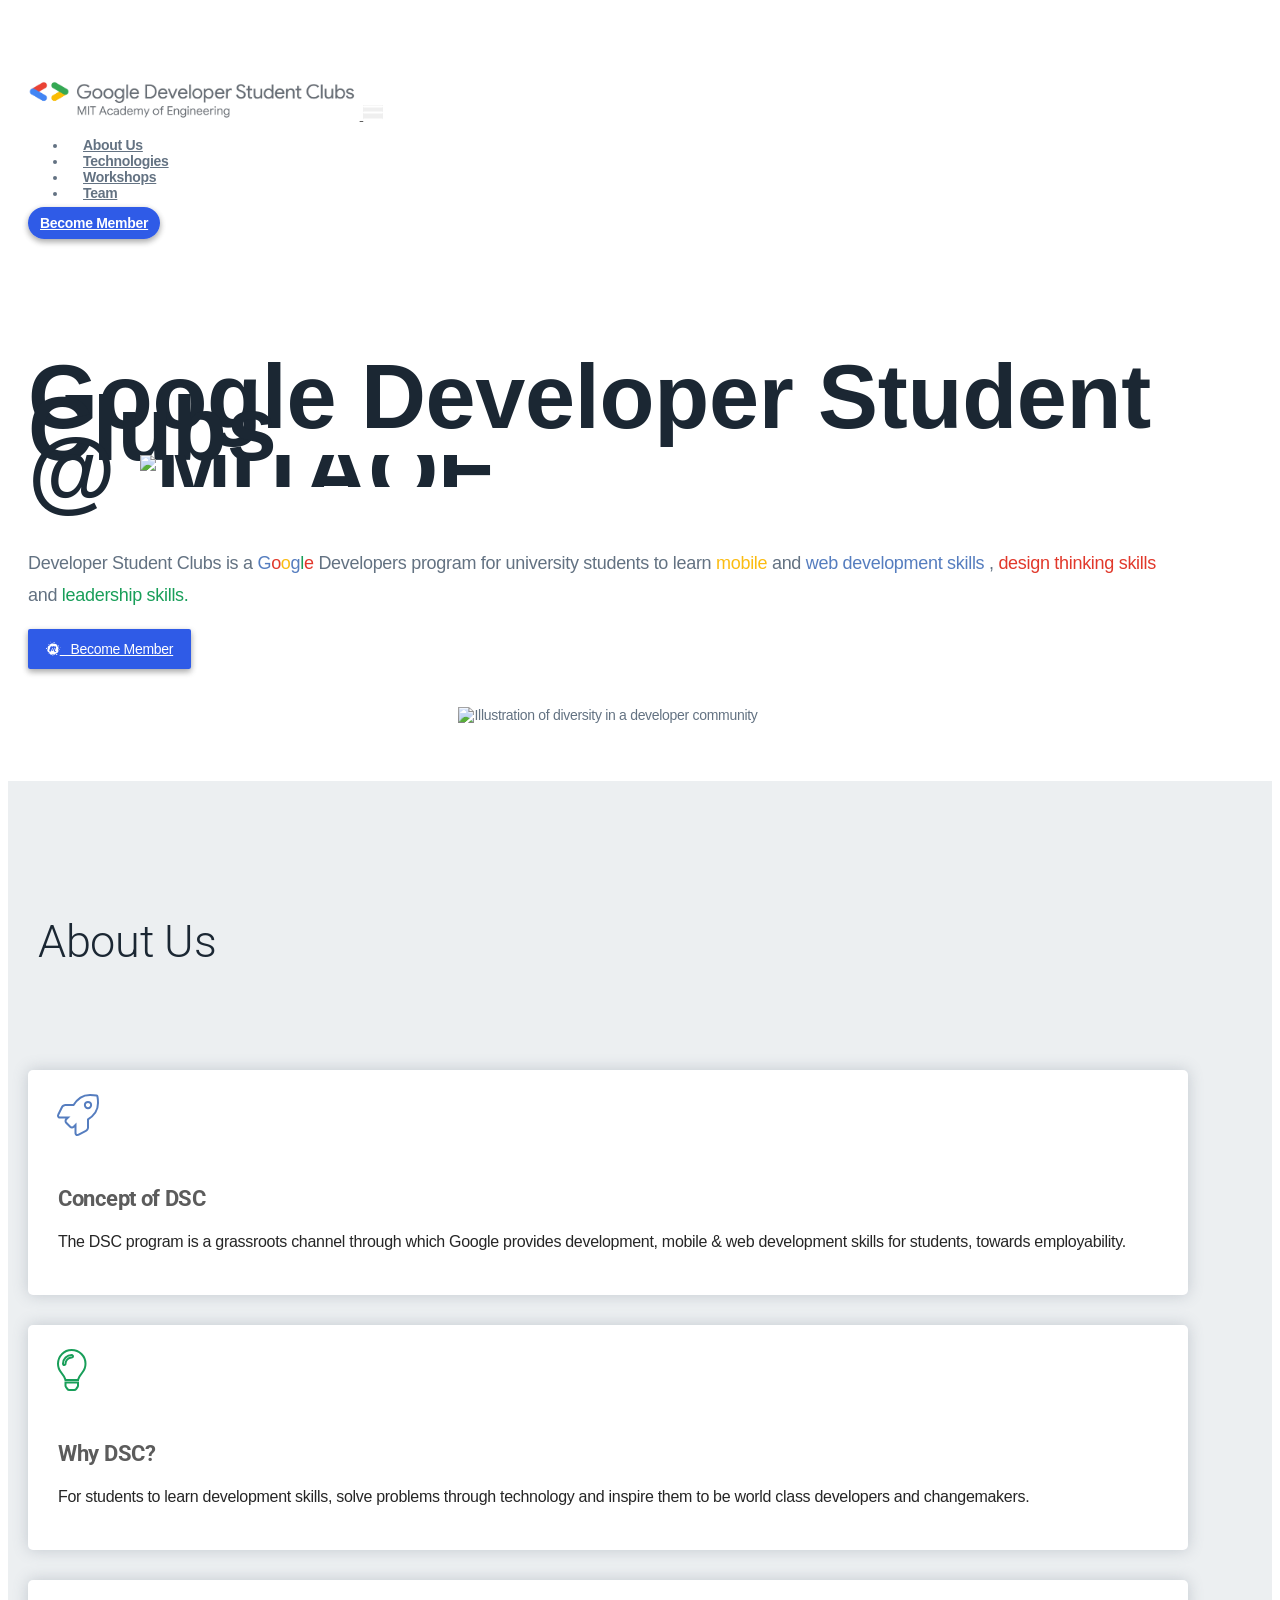
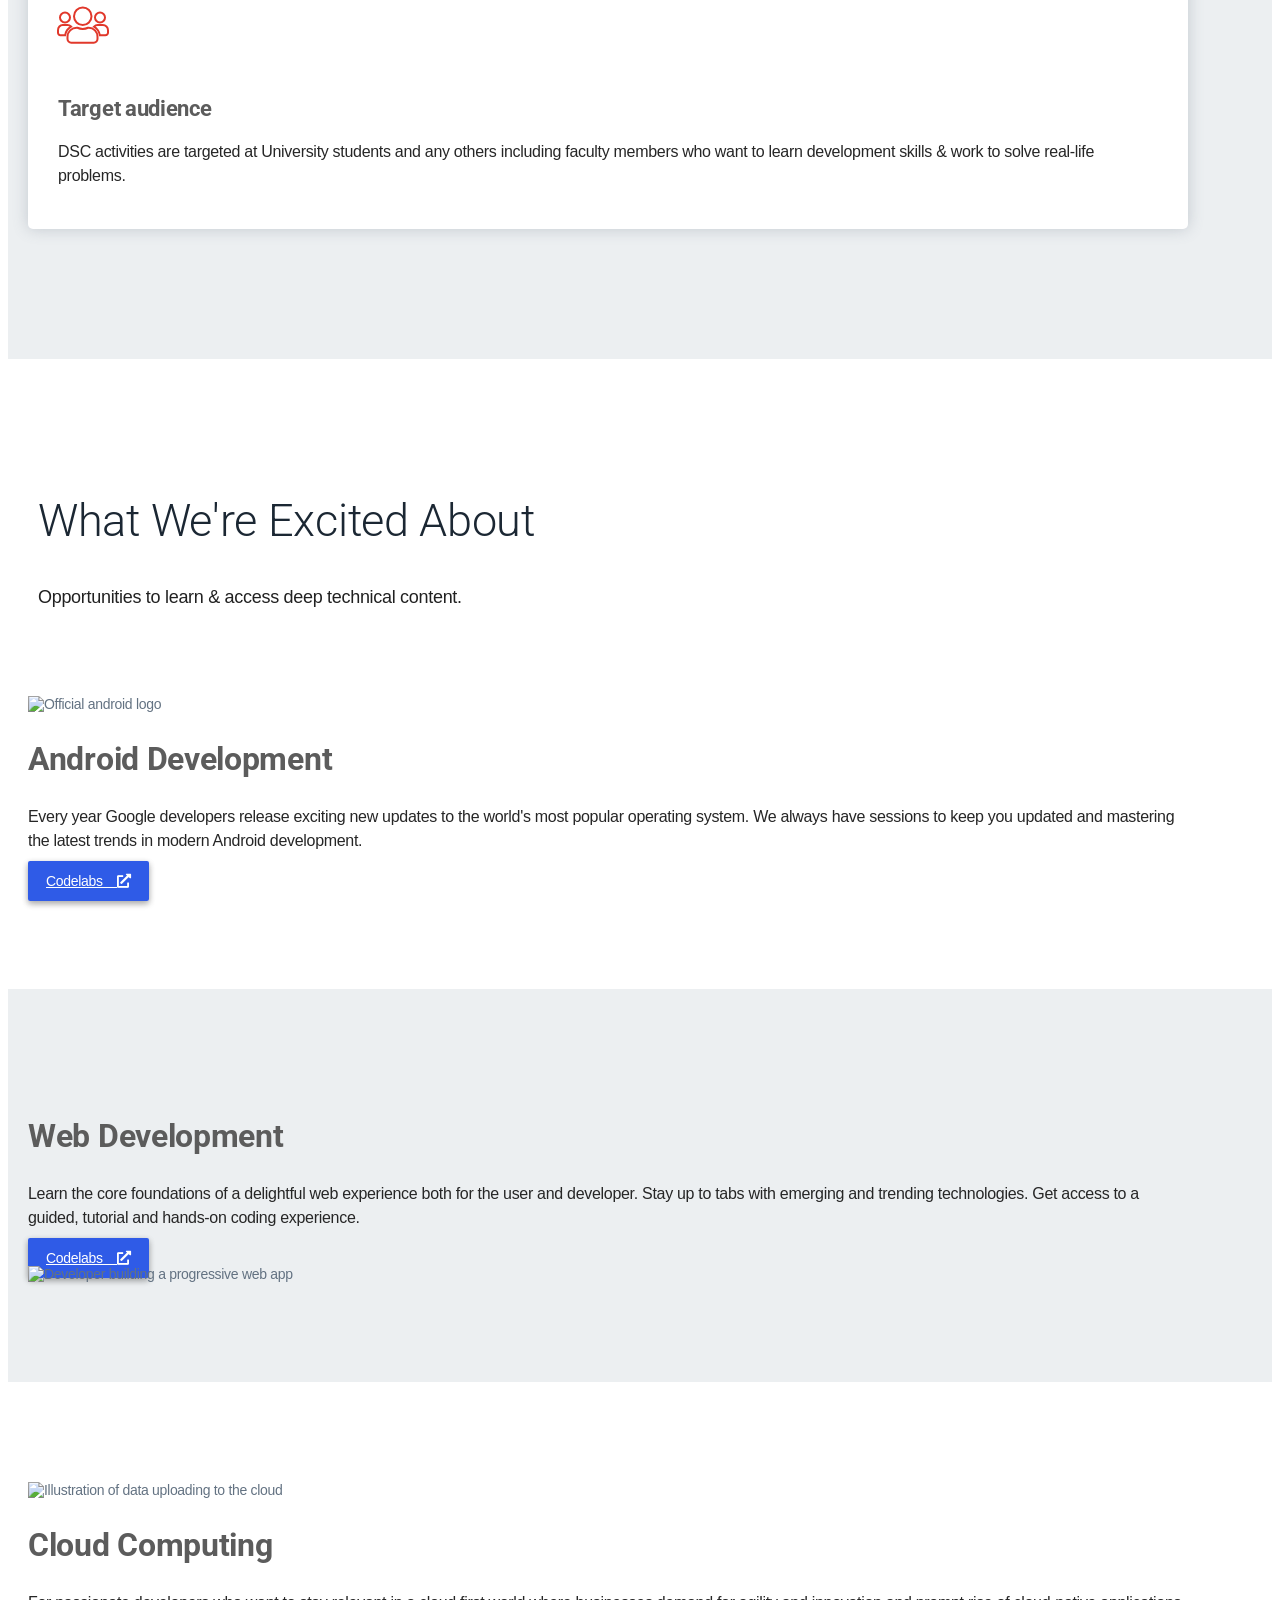
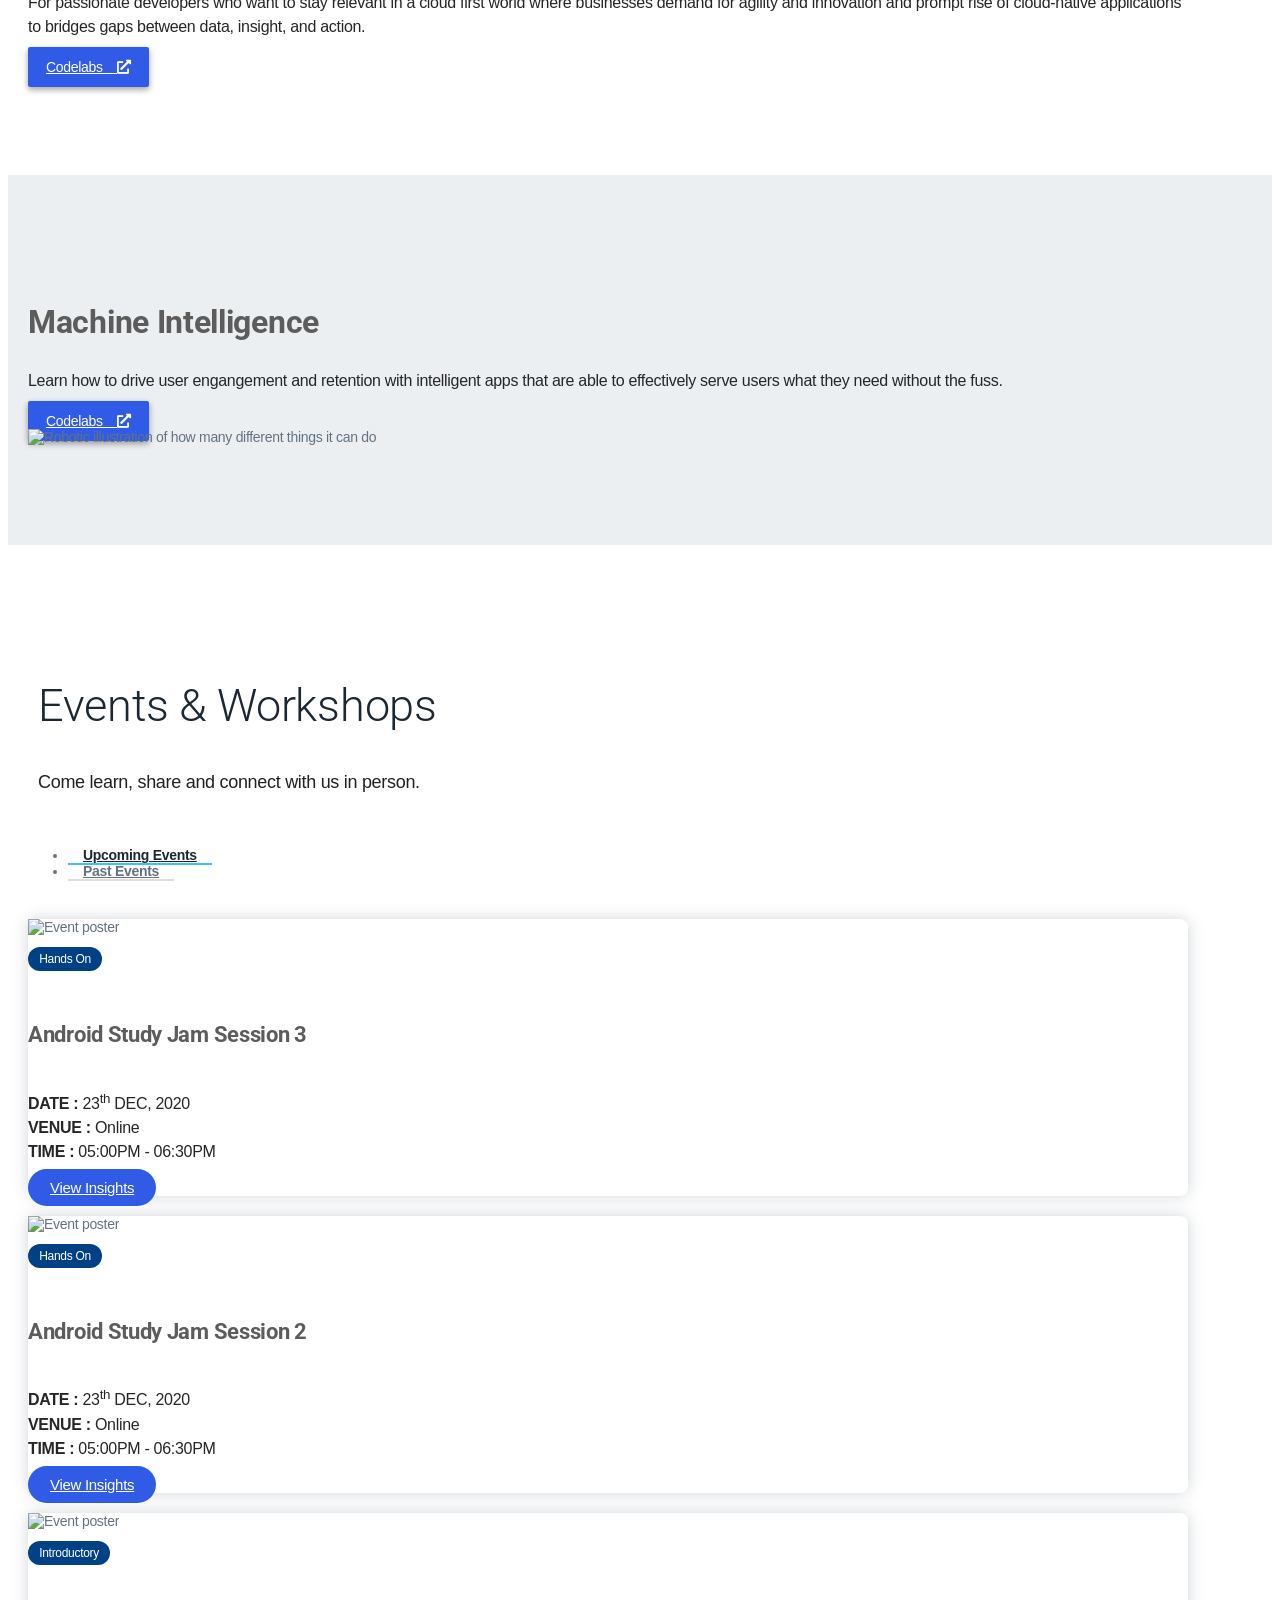
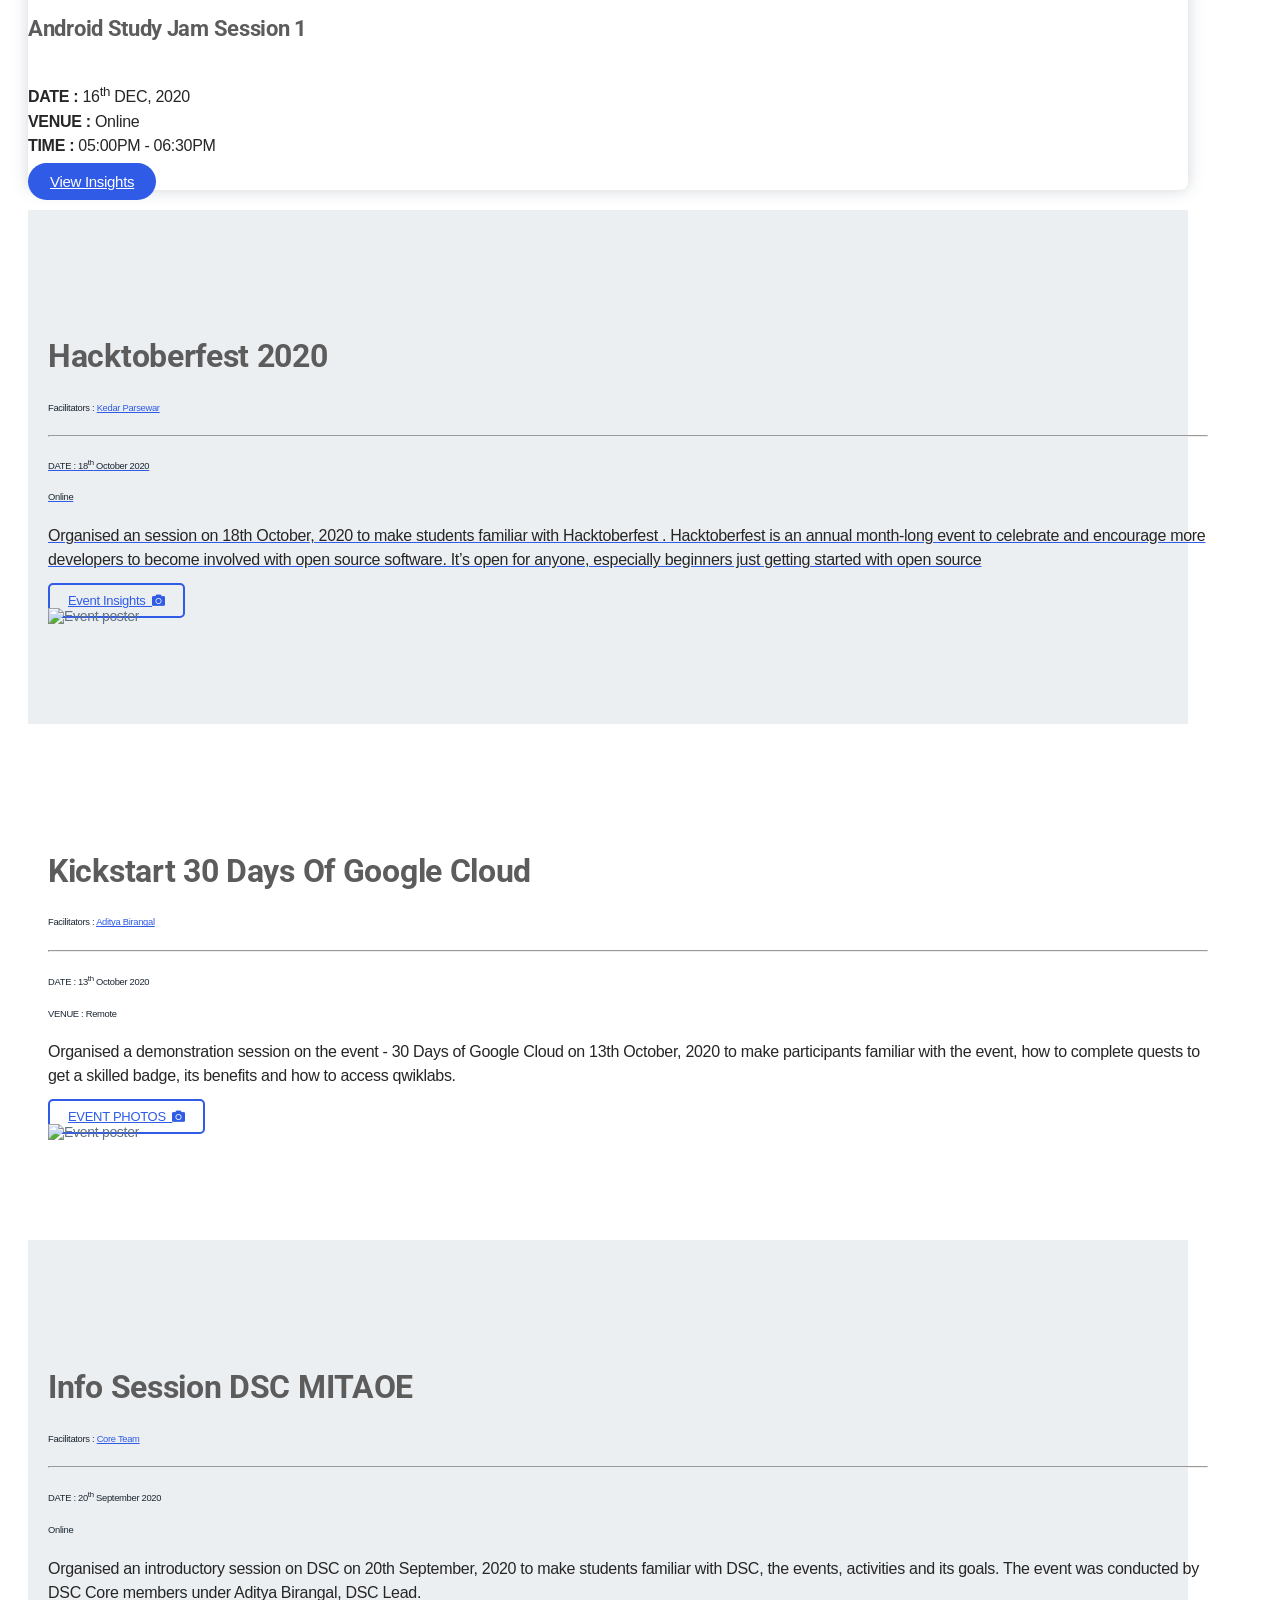
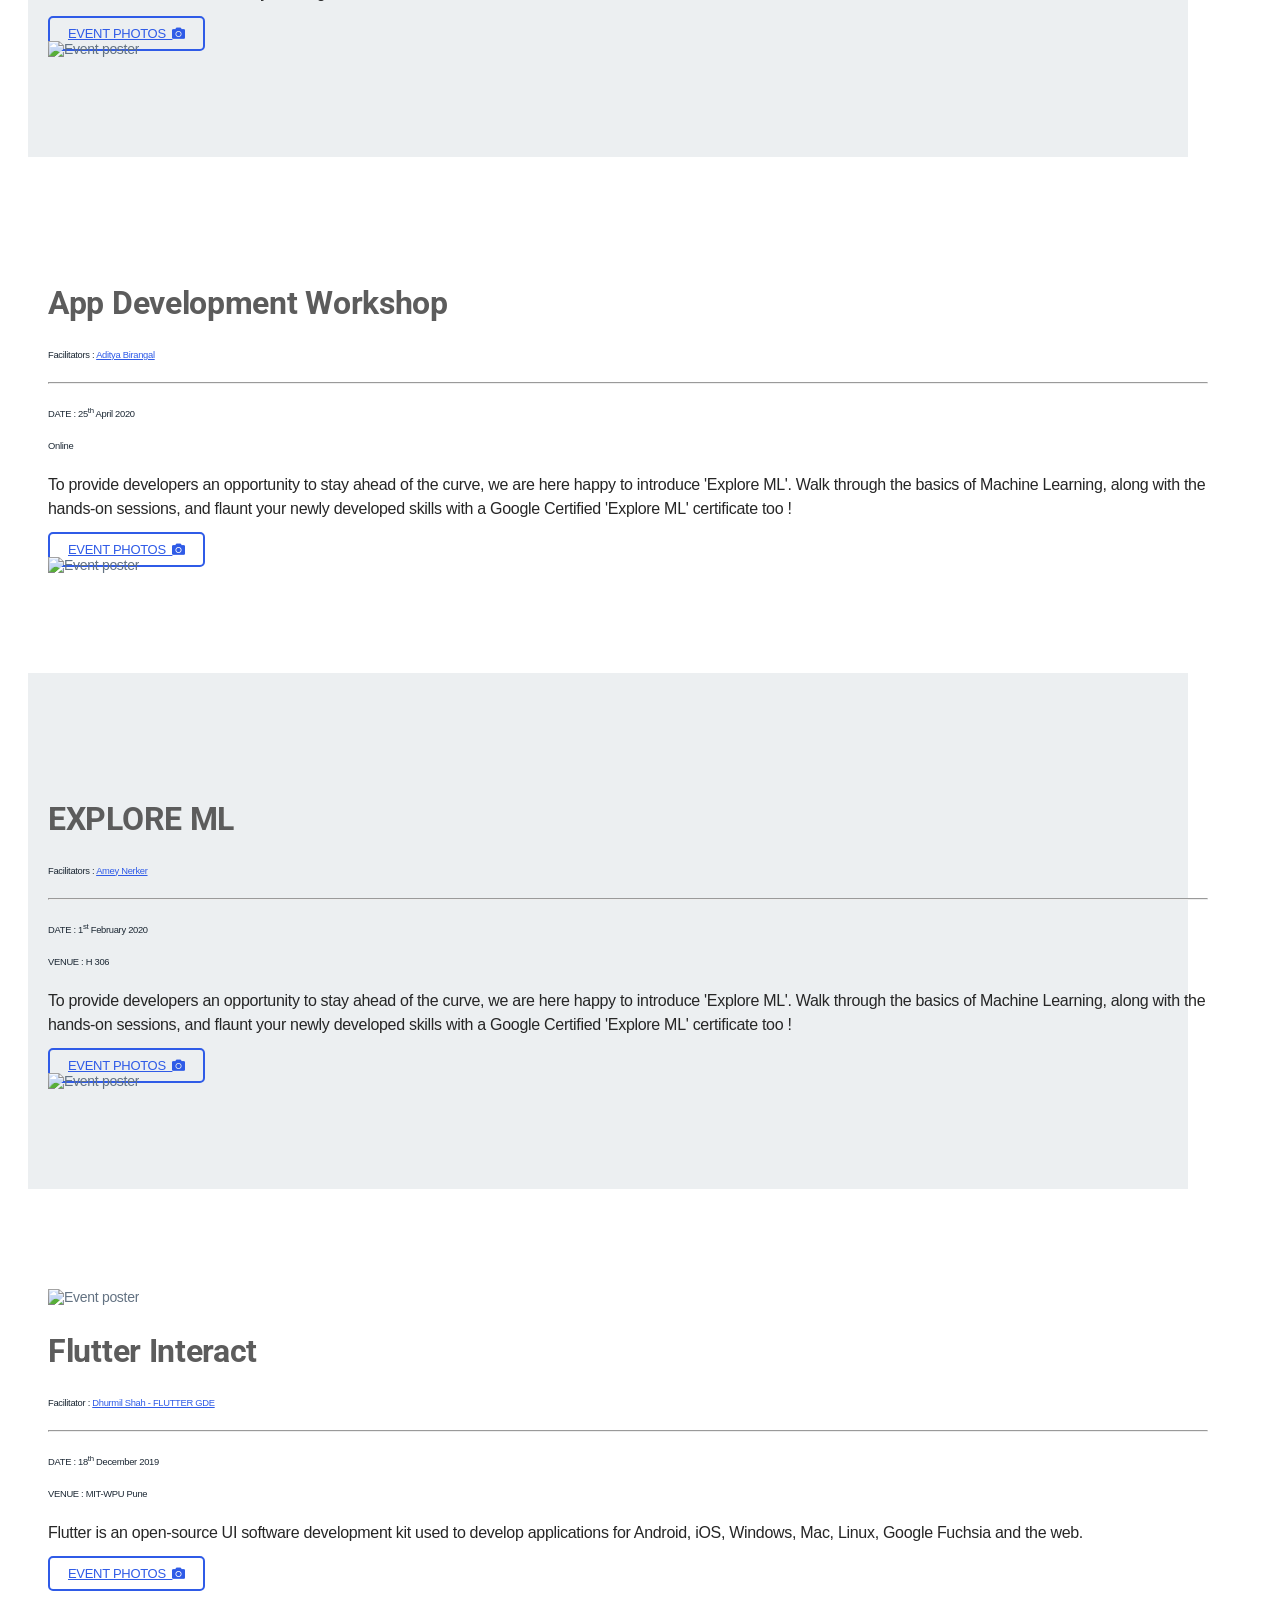
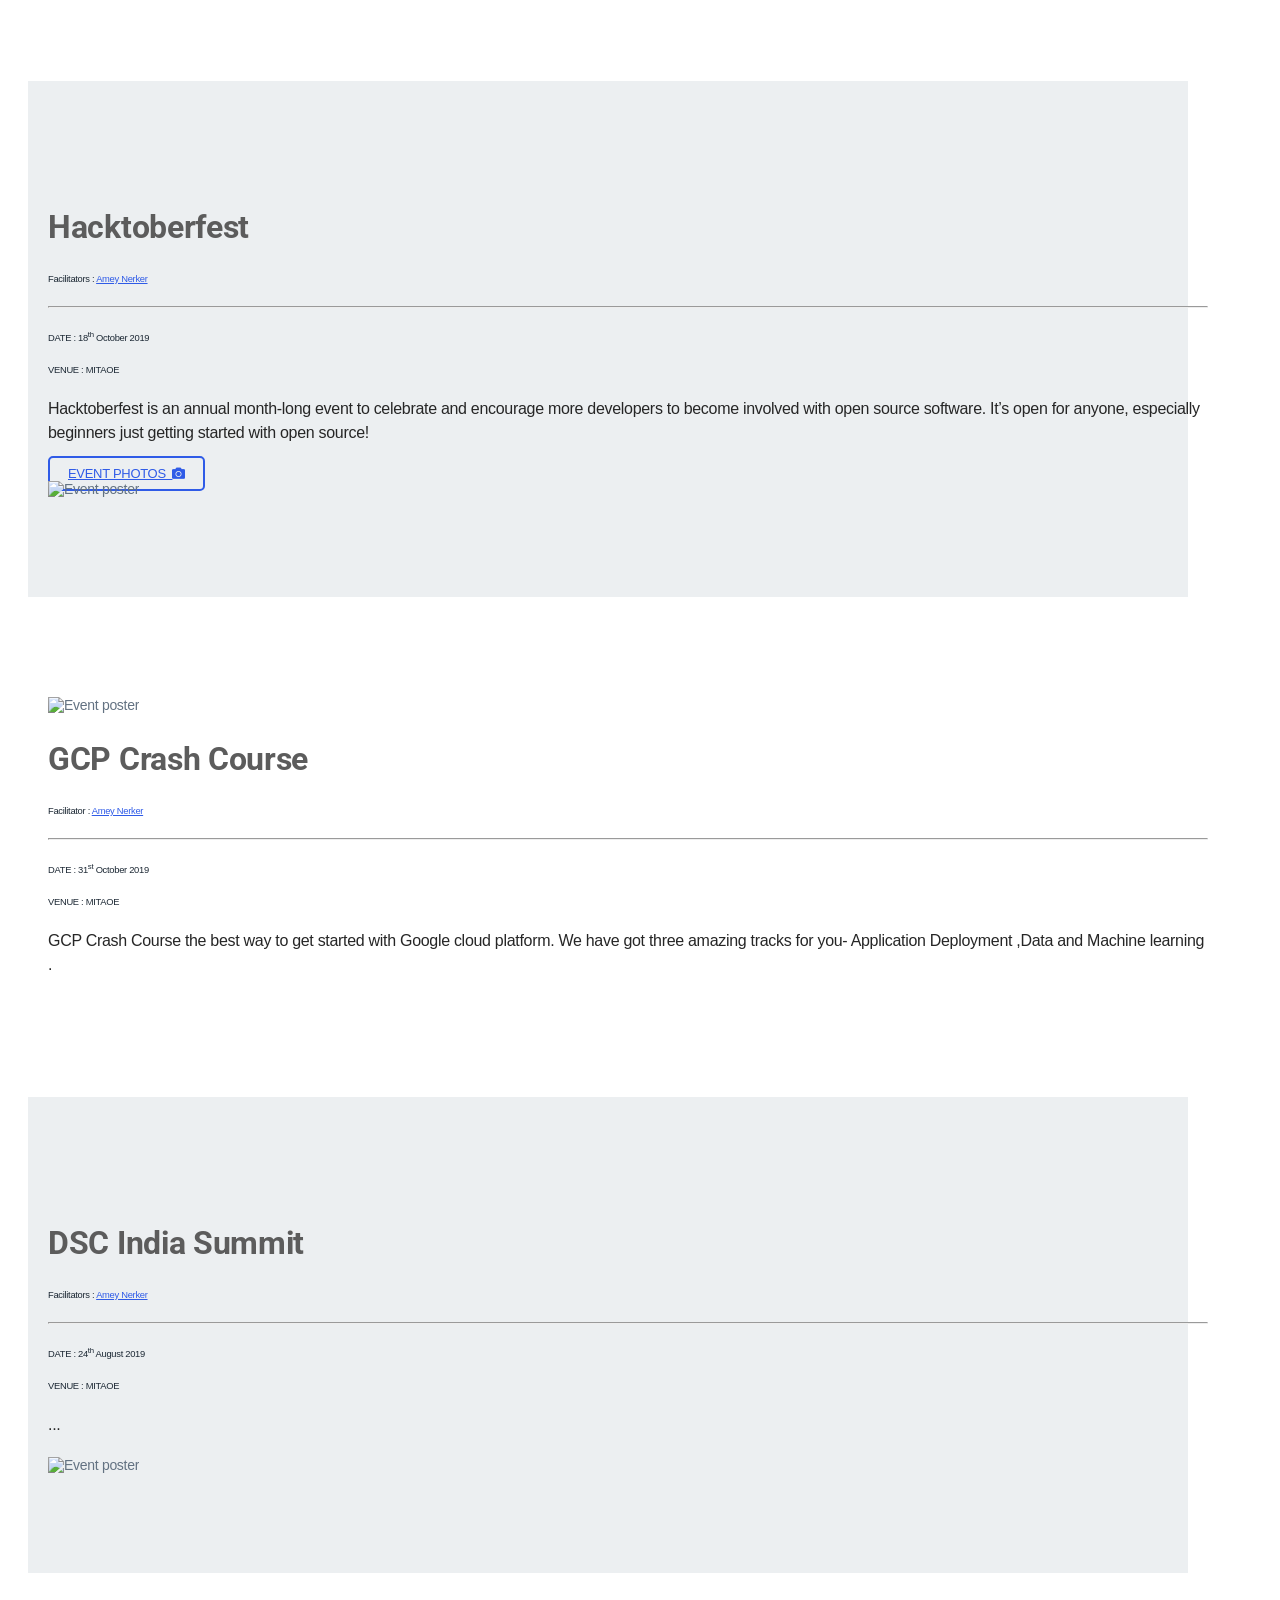
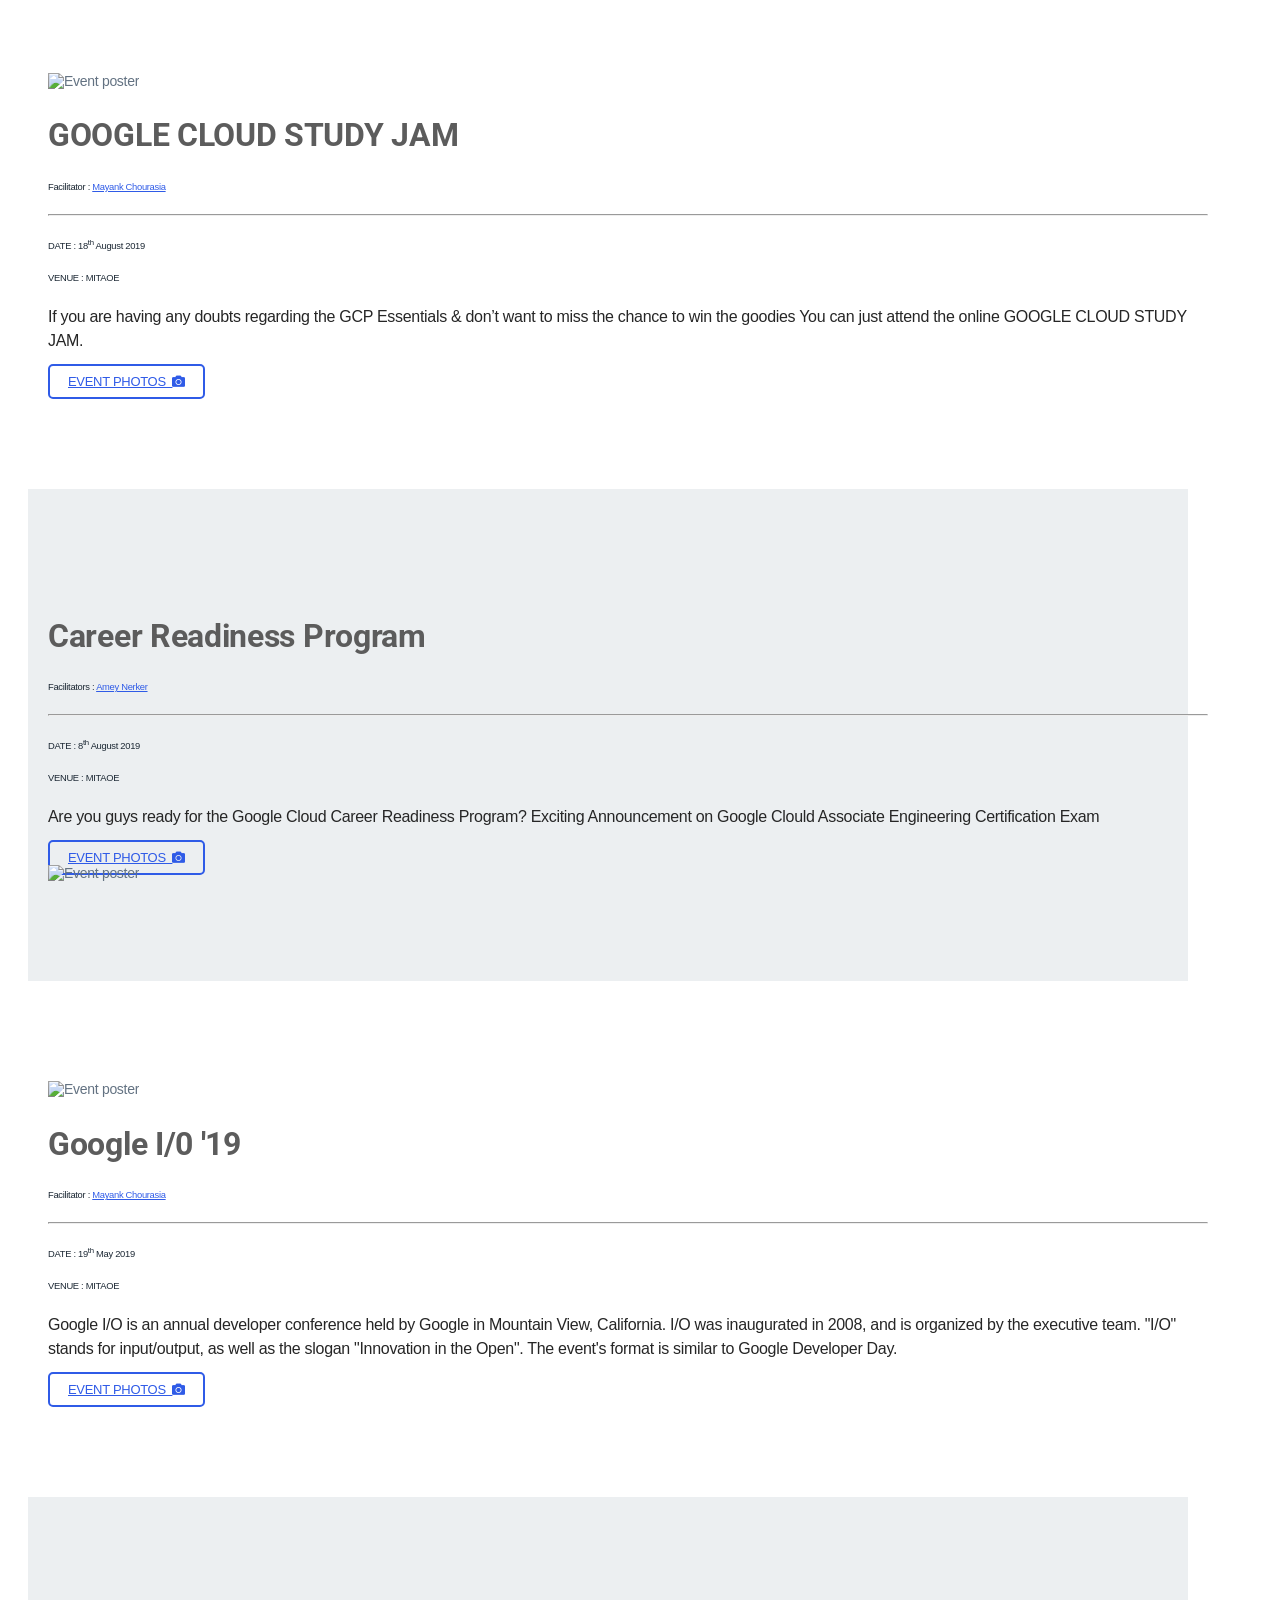
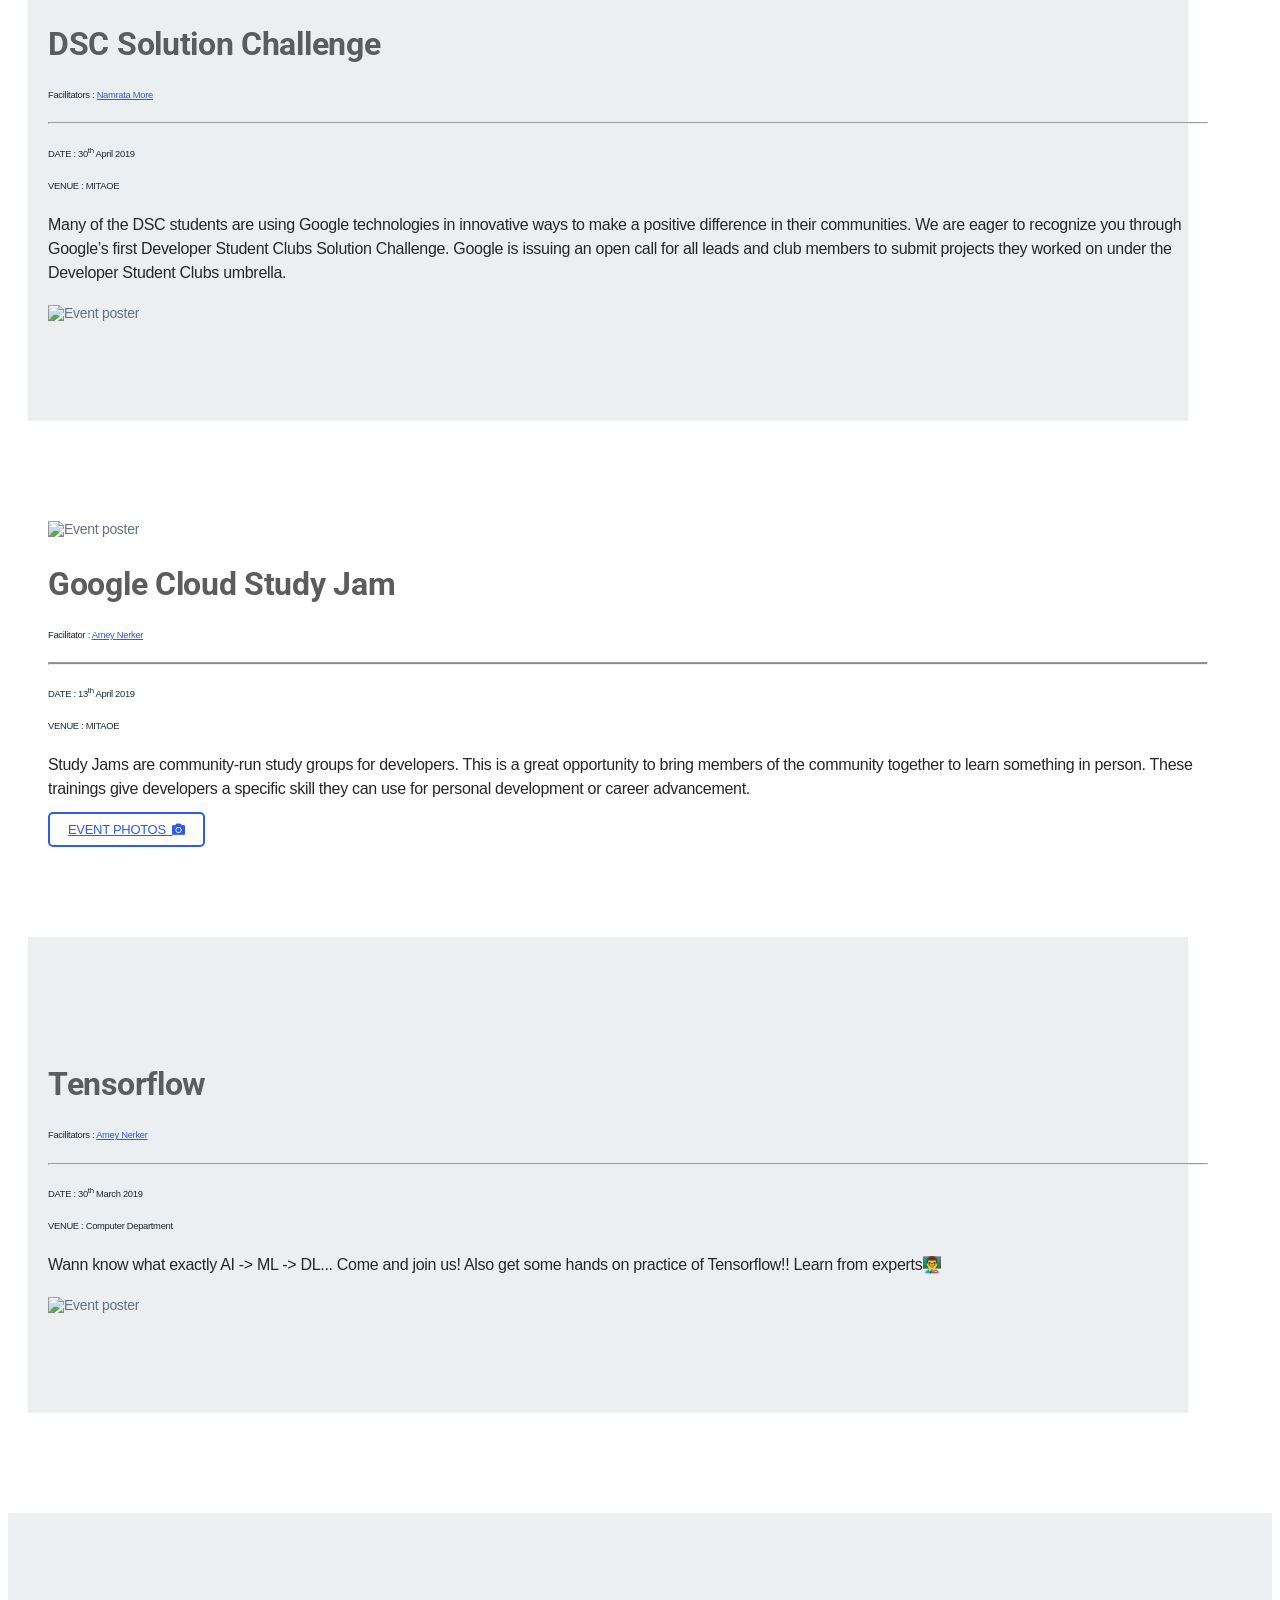
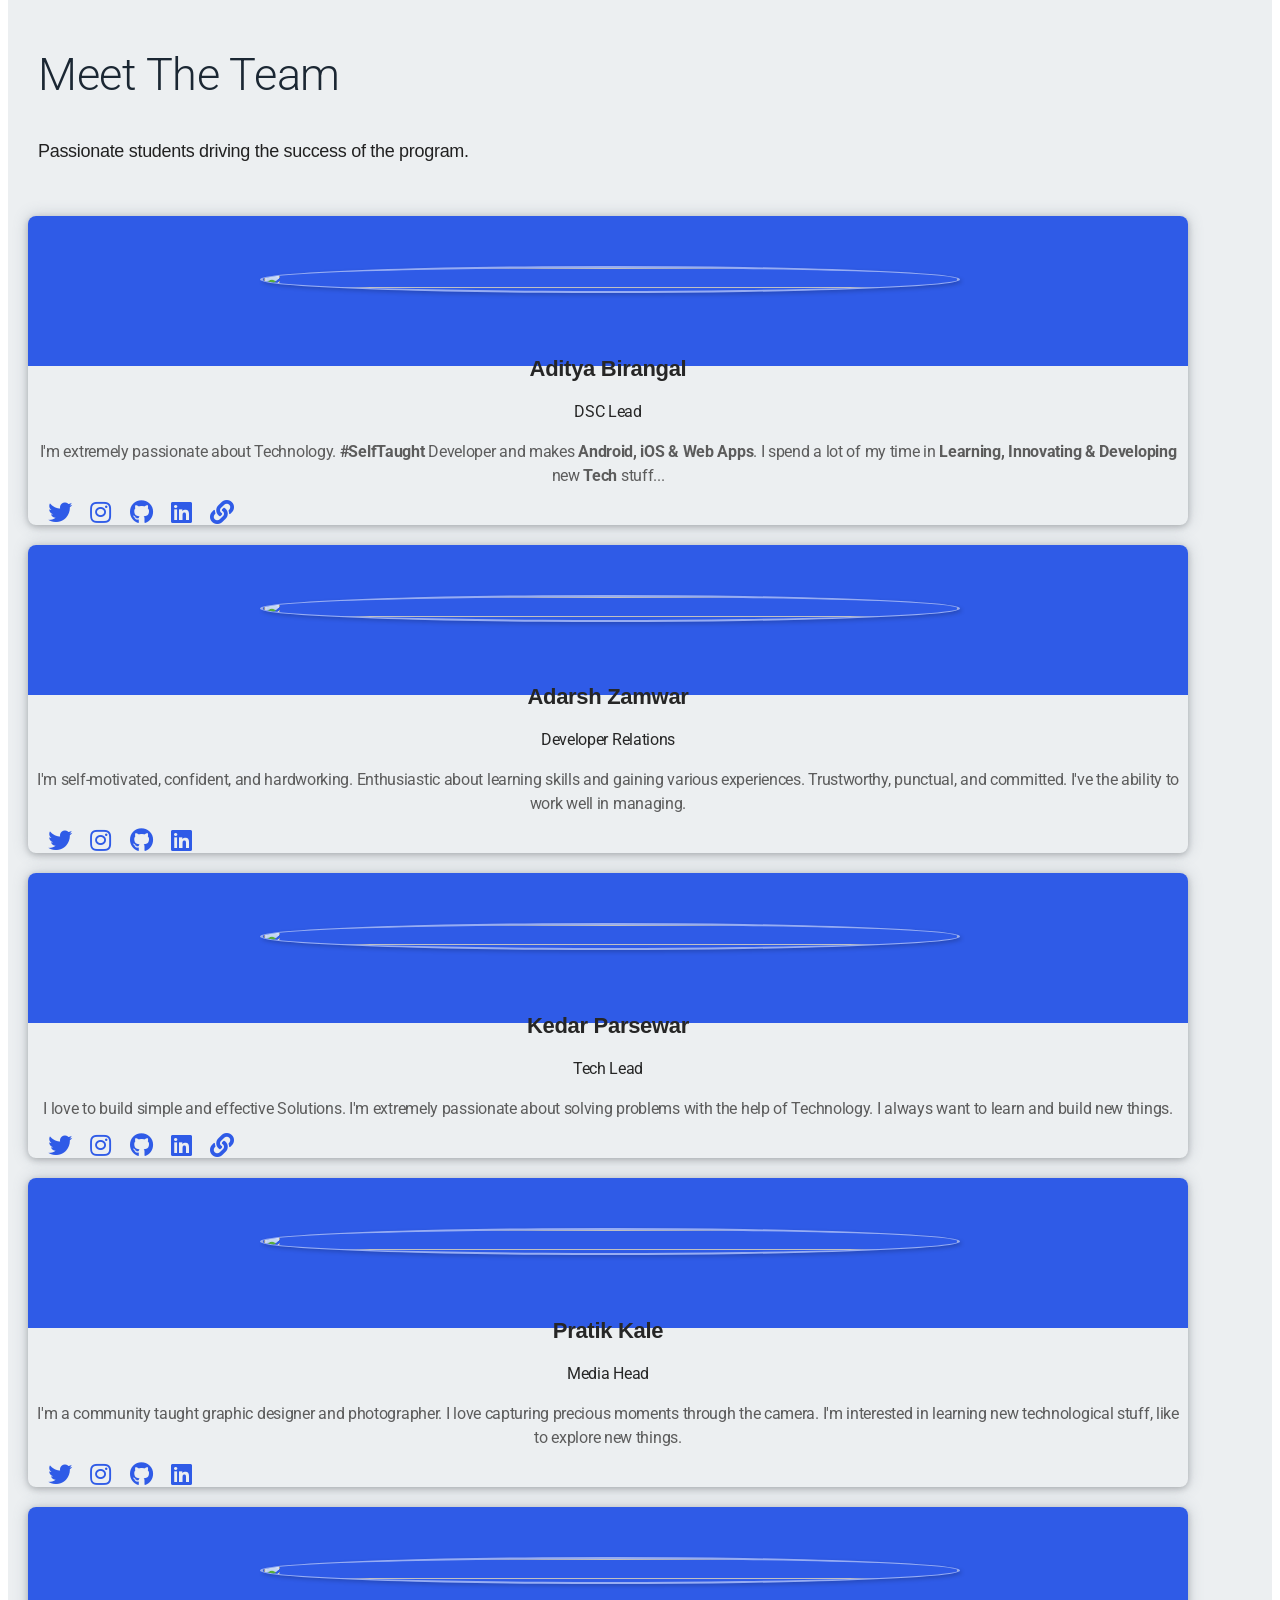
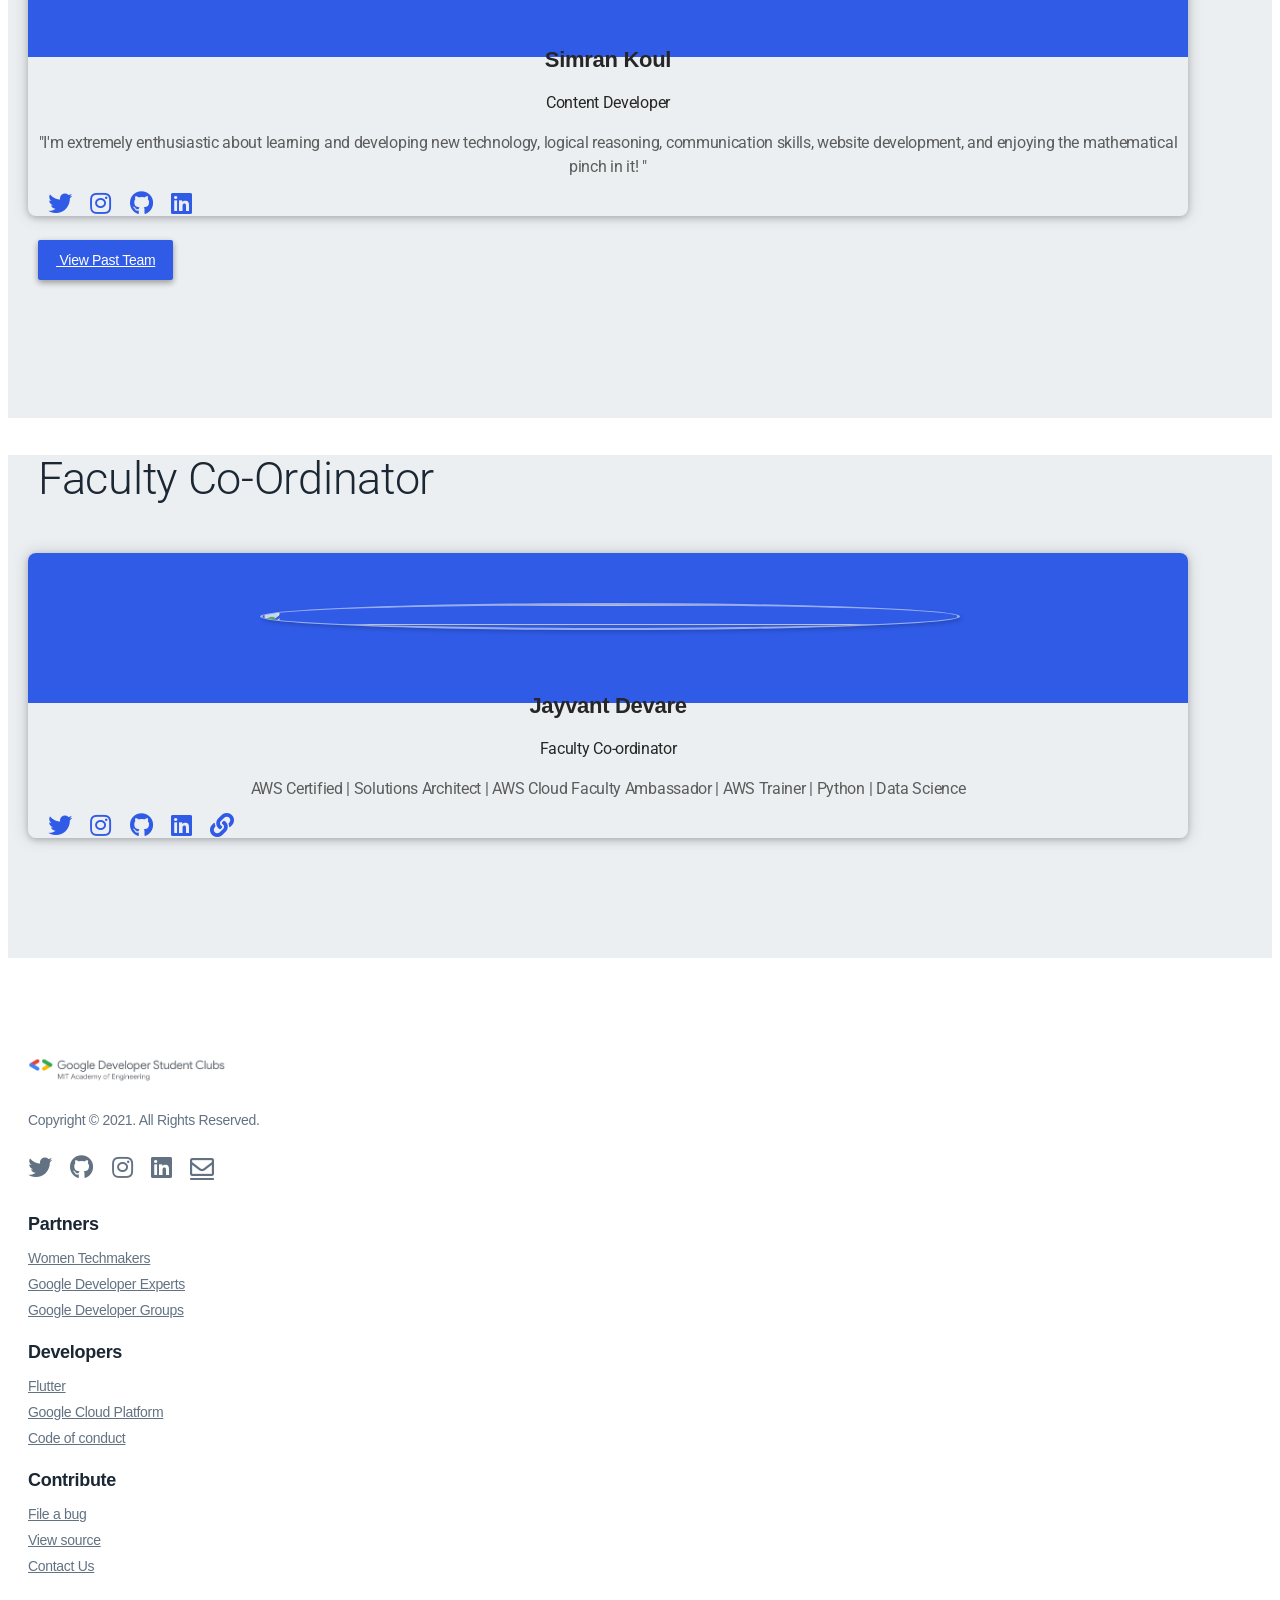
==== commit 3da6ed02: "Removed apply | DSC to GDSC" ====
--- a/index.html
+++ b/index.html
@@ -3,13 +3,14 @@
 <head>
     <meta charset="UTF-8">
     <meta http-equiv="X-UA-Compatible" content="ie=edge">
-    <title>DSC - MITAOE</title>
+    <title>GDSC - MITAOE</title>
     <meta name="viewport" content="width=device-width, initial-scale=1.0">
-    <meta name="author" content="DSC MITAOE"/>
+    <meta name="author" content="GDSC MITAOE"/>
     <meta name="description"
-          content="Developer Student Clubs (DSC) is a Google Developers program for university students to learn mobile and web development skills.">
+          content="Google Developer Student Clubs (GDSC) is a Google Developers program for university students to learn mobile and web development skills.">
     <meta name="keywords"
           content="dsc, MITAOE, google developers, DSC MITAOE"/>
+    <meta property="og:image" content="images/assets/logo.png">       
     <link href="css/ionicons.min.css" rel="stylesheet">
     <link rel="manifest" href="manifest.json">
     <meta name="theme-color" content="#2F5BE7"/>
@@ -69,7 +70,7 @@
                 <li class="nav-item"><a href="#team" class="nav-link">Team</a></li>
             </ul>
             <div class="custom-menu__right">
-                <a href="apply.html" class="event-btn" rel="noreferrer">Apply Now</a>
+                <a href="https://dsc.community.dev/mit-academy-of-engineering/" target="_blank" class="event-btn" rel="noreferrer">Become Member</a>
             </div>
         </div>
     </div>
@@ -77,11 +78,11 @@
 
 <header id="hero" class="hero">
     <div class="container">
-        <div class=" align-items-center text-center mb-lg-3">
+        <!-- <div class=" align-items-center text-center mb-lg-3">
             <h3 class="hire-title">We are looking for new team members!</h3>
             <p>Join us and grow your knowledge in a peer-to-peer learning environment.</p>
             <a href="apply.html" class="hero-button d-inline-block" rel="noopener"><i class="fa fa-mouse-pointer"></i> &nbsp; Apply Now</a>
-        </div>
+        </div> -->
         <div class="row align-items-center">
             <div class="col-12 col-sm-6">
                 <div class="hero-content">
@@ -99,7 +100,7 @@
                             </p>
                         </div>
                     </div>
-                    <!-- <a href="https://dsc.community.dev/mit-academy-of-engineering/" class="hero-button" target="_blank" rel="noopener"><i class="fab fa-meetup"></i> &nbsp; Become Member</a> -->
+                     <a href="https://dsc.community.dev/mit-academy-of-engineering/" class="hero-button" target="_blank" rel="noopener"><i class="fab fa-meetup"></i> &nbsp; Become Member</a> 
                 </div>
             </div>
             <div class="col-12 col-sm-5 ml-auto">
